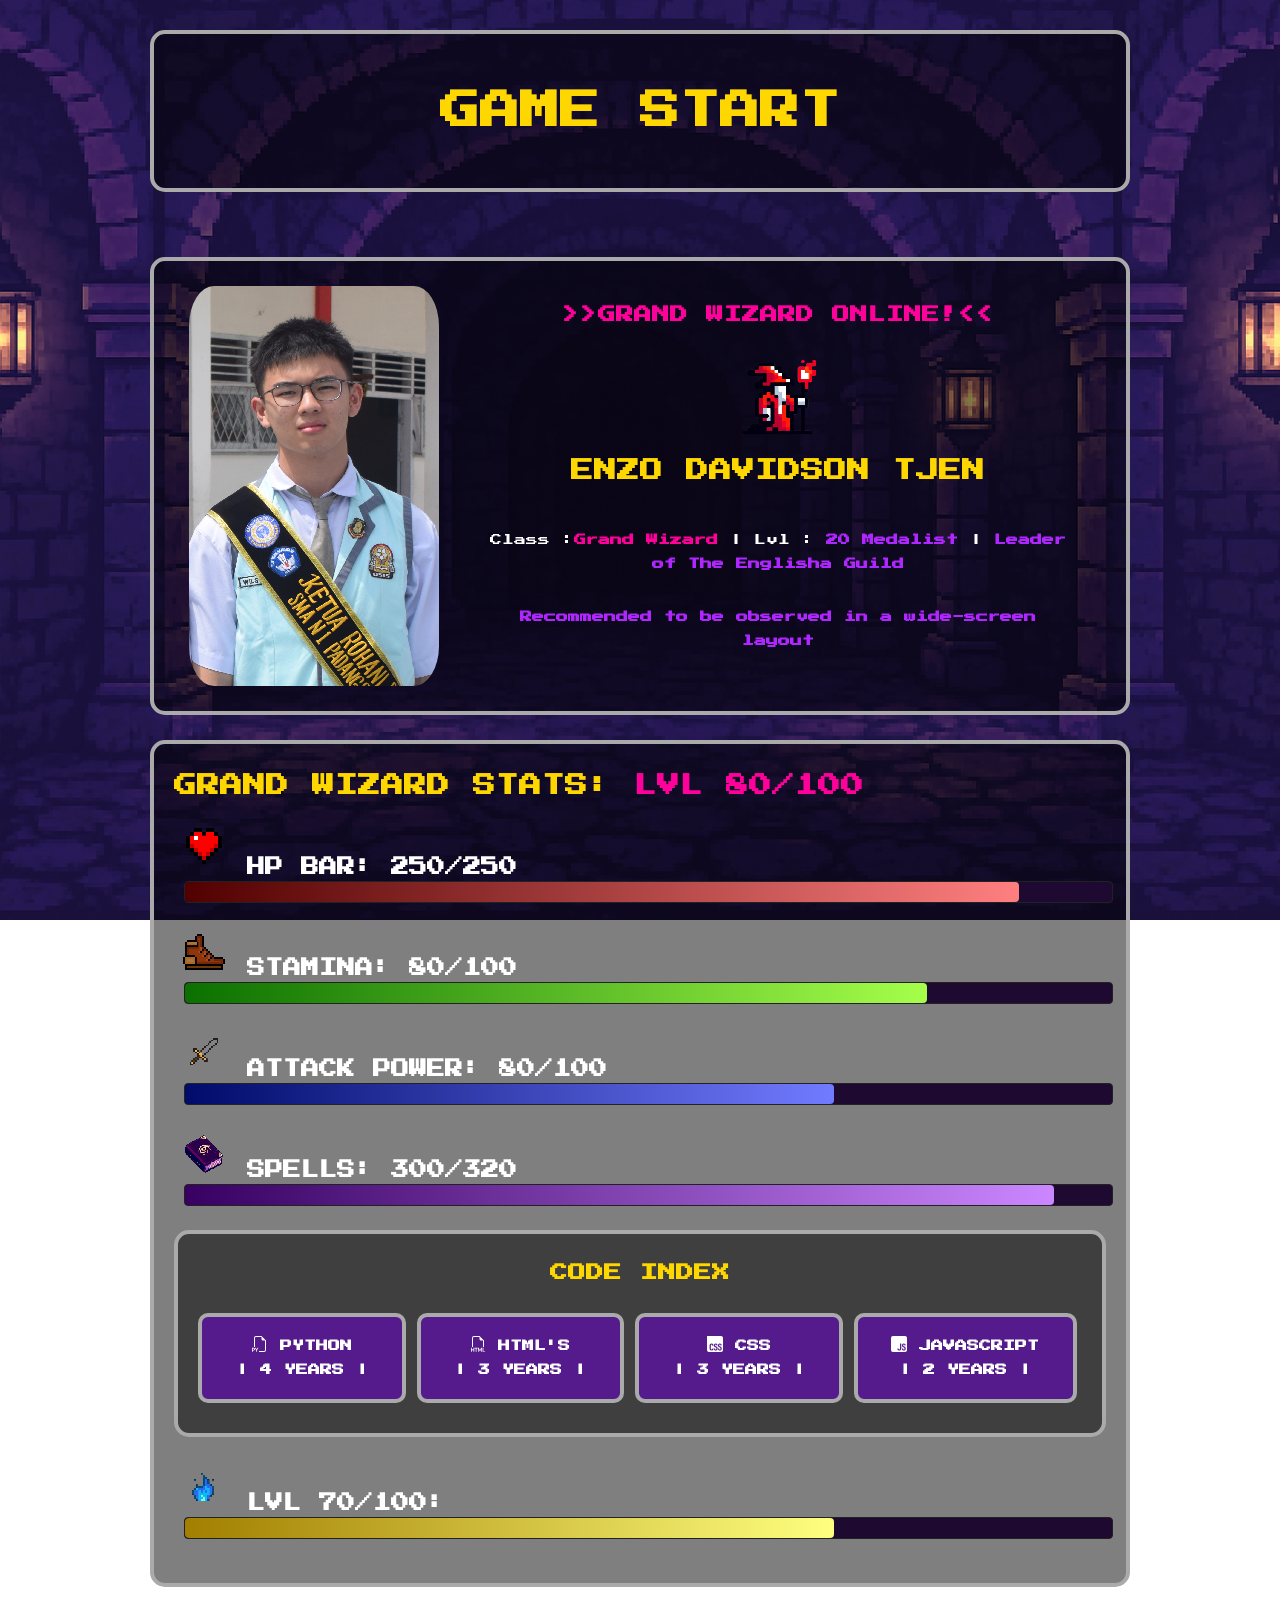
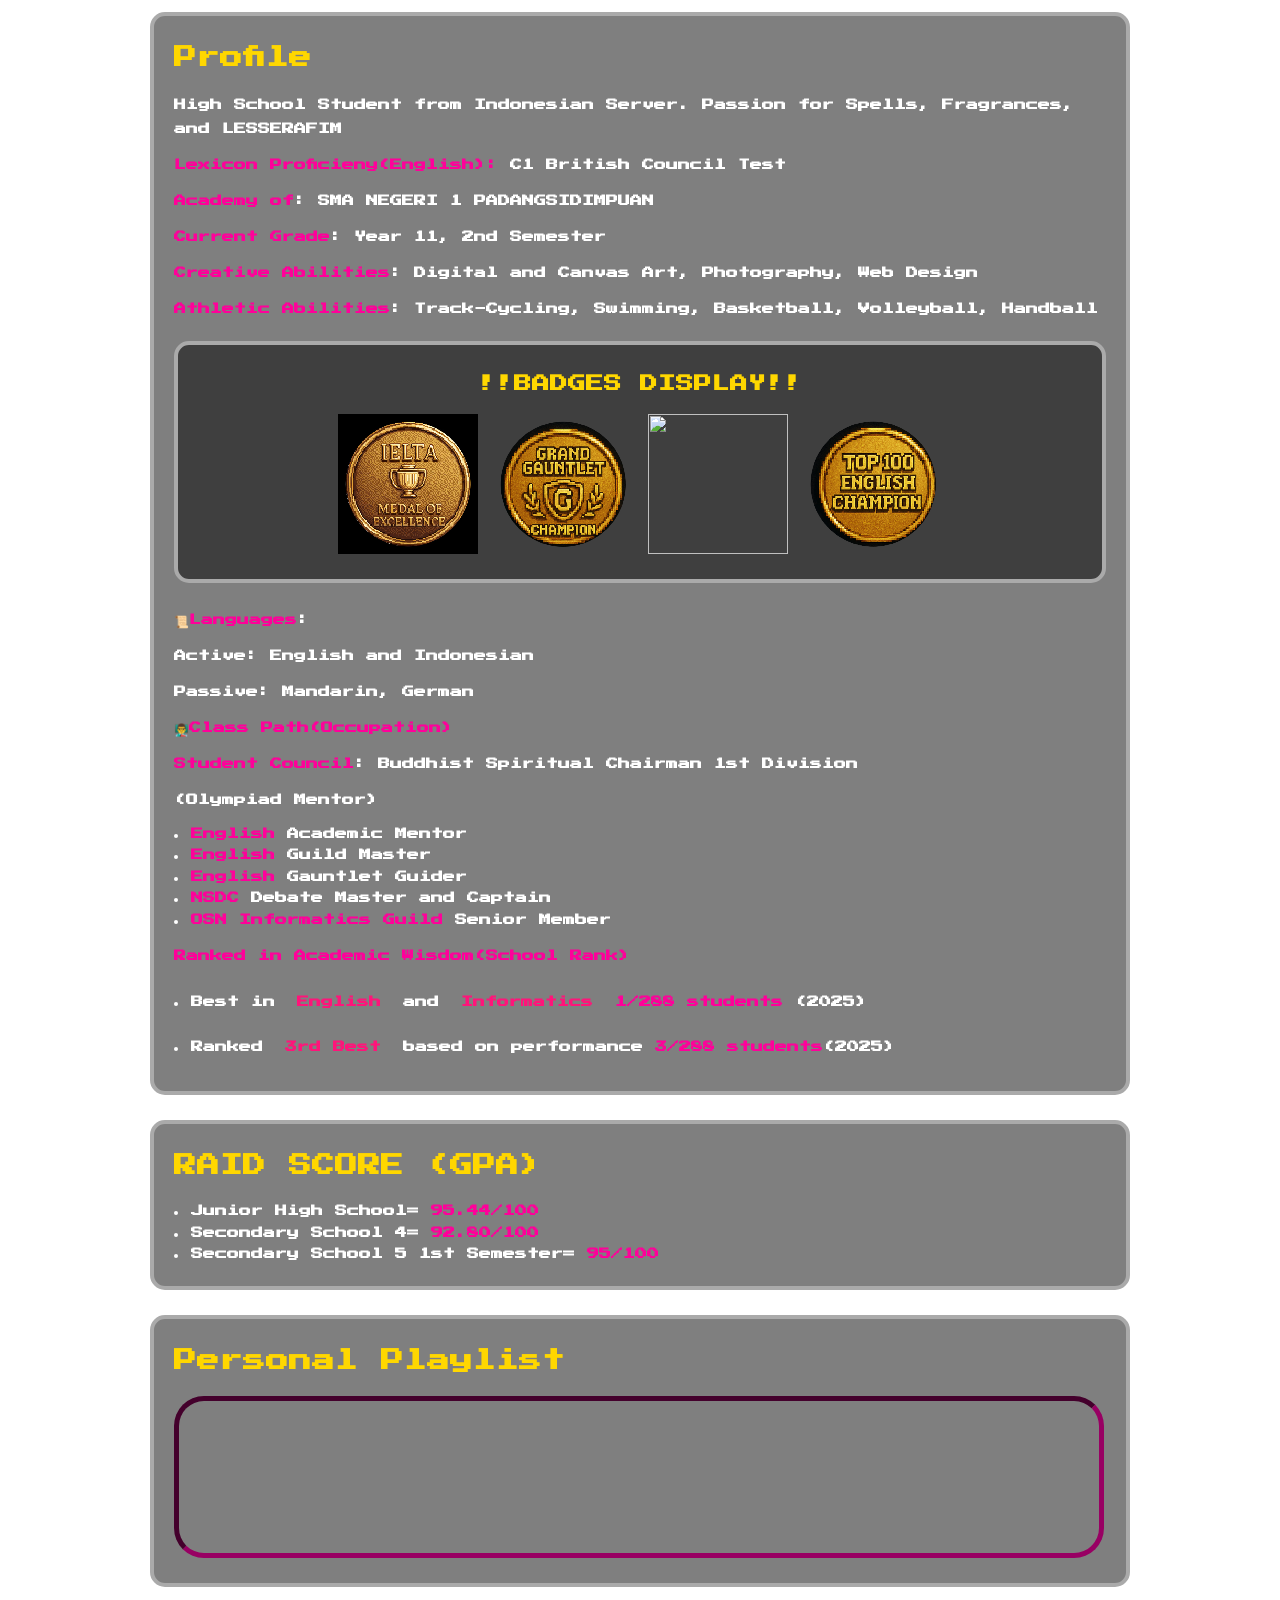
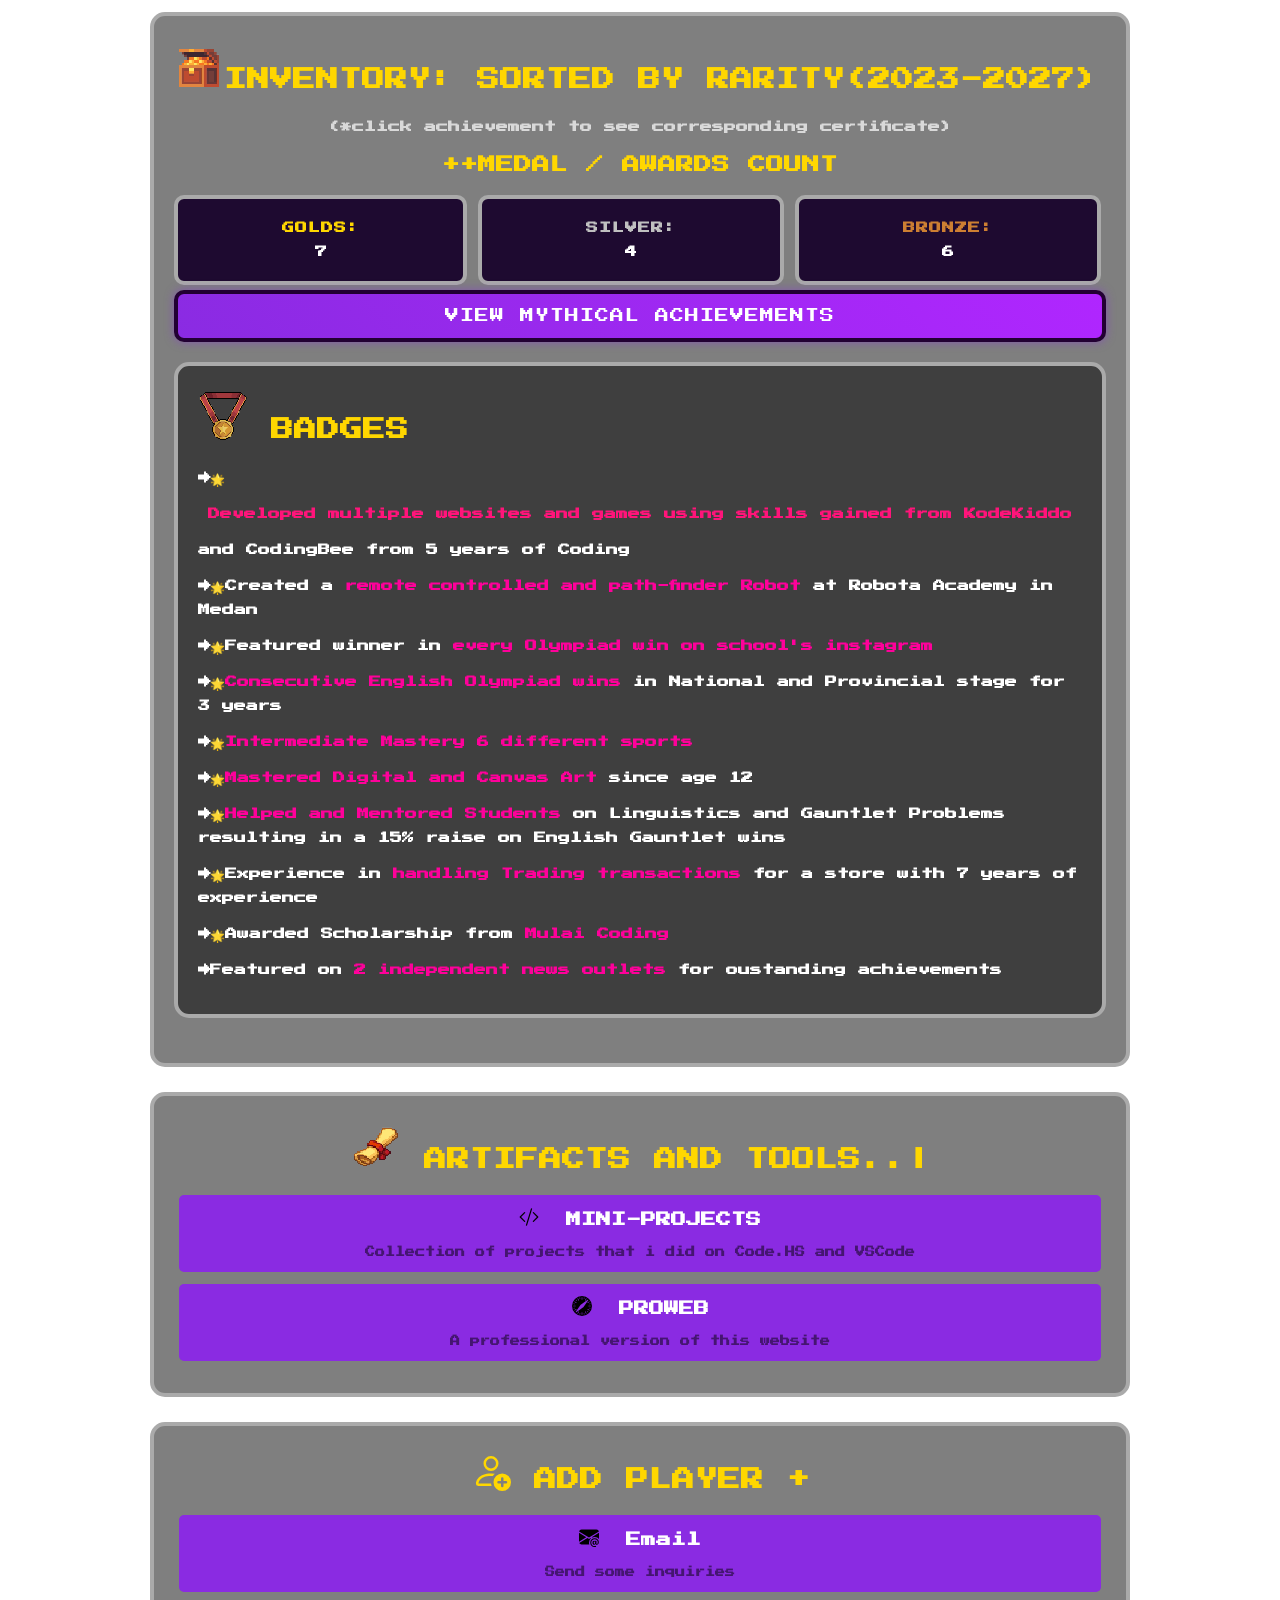
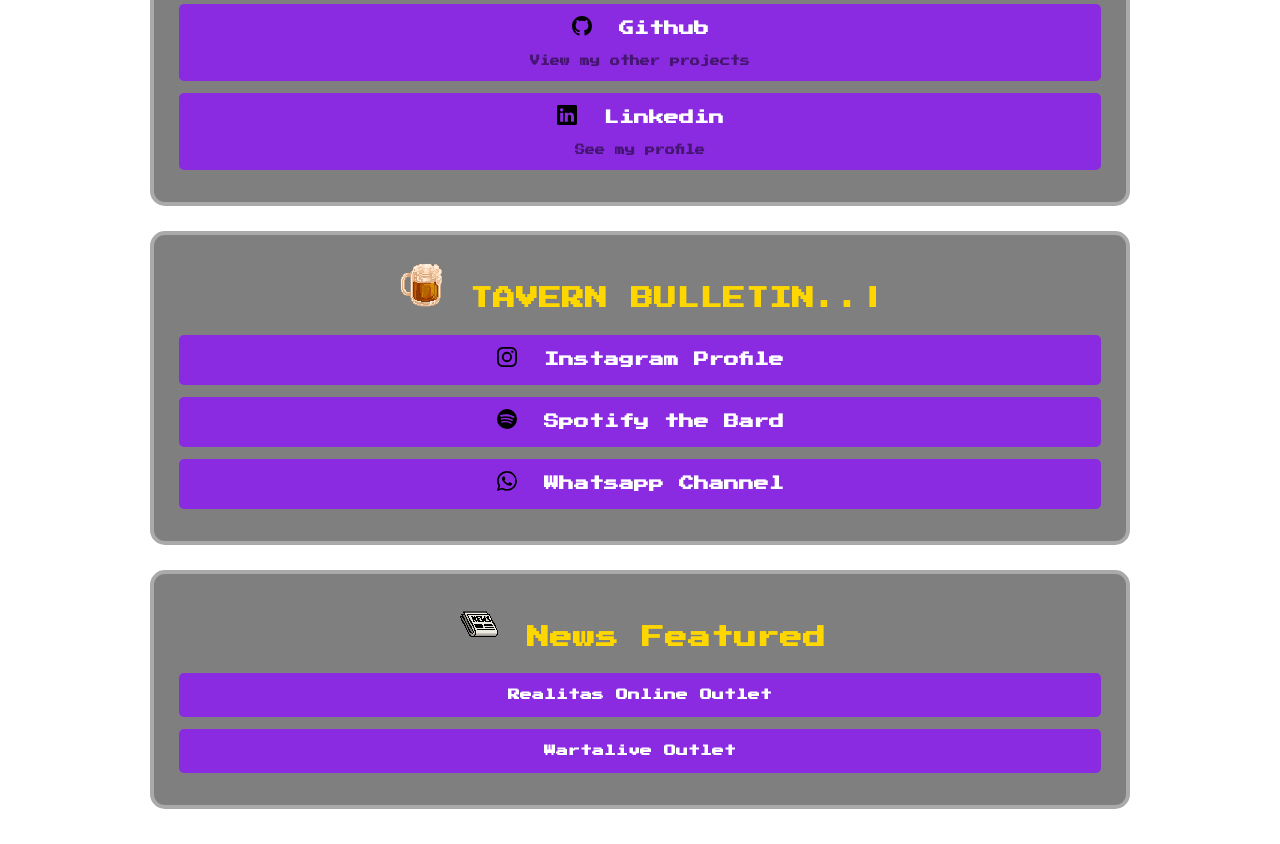
==== index.html @ ce151d3e "some" ====
<!DOCTYPE html>
<html lang="en">
<html>
    <link
    href="https://fonts.googleapis.com/css2?family=Press+Start+2P&display=swap" 
    rel="stylesheet"
    />
        <link
    rel="stylesheet"/>
<link rel="stylesheet" href="https://cdnjs.cloudflare.com/ajax/libs/animate.css/4.1.1/animate.min.css"/>
<link rel="stylesheet" href="style.css"/>
<script src="script.js"></script>
    <meta charset="UTF-8">
    <meta name="viewport" content="width=device-width, initial-scale=1.0">
    <head>
    <link href="https://fonts.googleapis.com/css2?family=Press+Start+2P&display=swap" rel="stylesheet"/>
    <link rel="stylesheet" href="https://cdnjs.cloudflare.com/ajax/libs/animate.css/4.1.1/animate.min.css"/>
    <script src="script.js"></script>
    <meta charset="UTF-8">
    <meta name="viewport" content="width=device-width, initial-scale=1.0">
    <title>Enzo's Quest!!</title>
    </head>
<body>
 <div class= "pixel-text">
     <div class= "container">
        <div class=" achievements-section">
                <div class="centerize">
                    <h1>GAME START</h1>
                </div>
        </div>
    </div>
        </div>
        </div>
        </div>
        <div class="container">
            <div class="achievements-section">
                <div class="profile-container">
                        <div class="space ">
                            <div class= "Centery">
                                    <img src="OSIS.jpg" alt="Profile Picture" class="profile-pic">
                                    <div class="profile-data">
                                        <H3><b>>>GRAND WIZARD ONLINE!<<</b></H3>
                                        <div class= "p">
                                            <img src= "Wizard.png"class="wizard">
                                            <h2>ENZO DAVIDSON TJEN</h2>
                                        </div>
                                        <div class="move-bottom">
                                            <p>Class :<b>Grand Wizard</b> | Lvl : <strong>20 Medalist</strong> | 
                                                <strong>Leader of The Englisha Guild<strong></p>
                                            <p>Recommended to be observed in a wide-screen layout</p>
                                        </div> 
                                </div>
                            </div>
                        </div>
                </div>
            </div>
                <div class= "achievements-section">
                    <h2>GRAND WIZARD STATS: <b>LVL 80/100</b></h2>
                    <h4><img src= "Heart.png"class= "Achivement-image"> HP BAR: 250/250 <div class="stats-bar"><div class="stats-fill hp-bar" data-width="80"></div></div></h4>
                    <h4><img src= "Boots.png"class= "Achivement-image"> STAMINA: 80/100 <div class="stats-bar"><div class="stats-fill speed-bar" data-width="100"></div></div></h4>
                    <h4><img src= "Sword.png"class= "Achivement-image"> ATTACK POWER: 80/100 <div class="stats-bar"><div class="stats-fill attack-bar" data-width="80"></div></div></h4>
                    <h4><img src= "Grimoire.png"class= "Achivement-image"> SPELLS: 300/320 <div class="stats-bar"><div class="stats-fill magic-bar" data-width="93.75"></div></div></h4>
                    <div class= "achievements-section">
                        <div class= "centerize">
                            <h3>CODE INDEX</h3>
                            <div class="Division">
                                <div class= "Spell-block">
                                <p><svg xmlns="http://www.w3.org/2000/svg" width="16" height="16" fill="currentColor" class="bi bi-filetype-py" viewBox="0 0 16 16">
  <path fill-rule="evenodd" d="M14 4.5V14a2 2 0 0 1-2 2H7v-1h5a1 1 0 0 0 1-1V4.5h-2A1.5 1.5 0 0 1 9.5 3V1H4a1 1 0 0 0-1 1v9H2V2a2 2 0 0 1 2-2h5.5zM0 11.85h1.6q.434 0 .732.179.302.175.46.477t.158.677-.16.677q-.158.299-.464.474a1.45 1.45 0 0 1-.732.173H.79v1.342H0zm2.06 1.714a.8.8 0 0 0 .085-.381q0-.34-.185-.521-.185-.182-.513-.182H.788v1.406h.66a.8.8 0 0 0 .374-.082.57.57 0 0 0 .238-.24m2.963.75v1.535H4.23v-1.52L2.89 11.85h.876l.853 1.696h.032l.856-1.696h.855z"/>
</svg> PYTHON          <br>| 4 YEARS | <br></p>
                                </div>
                                 <div class= "Spell-block">
                                <p><svg xmlns="http://www.w3.org/2000/svg" width="16" height="16" fill="currentColor" class="bi bi-filetype-html" viewBox="0 0 16 16">
  <path fill-rule="evenodd" d="M14 4.5V11h-1V4.5h-2A1.5 1.5 0 0 1 9.5 3V1H4a1 1 0 0 0-1 1v9H2V2a2 2 0 0 1 2-2h5.5zm-9.736 7.35v3.999h-.791v-1.714H1.79v1.714H1V11.85h.791v1.626h1.682V11.85h.79Zm2.251.662v3.337h-.794v-3.337H4.588v-.662h3.064v.662zm2.176 3.337v-2.66h.038l.952 2.159h.516l.946-2.16h.038v2.661h.715V11.85h-.8l-1.14 2.596H9.93L8.79 11.85h-.805v3.999zm4.71-.674h1.696v.674H12.61V11.85h.79v3.325Z"/>
</svg> HTML'S          <br>| 3 YEARS | <br></p>
                                 </div>
                                 <div class= "Spell-block">
                                <p><svg xmlns="http://www.w3.org/2000/svg" width="16" height="16" fill="currentColor" class="bi bi-css" viewBox="0 0 16 16">
  <path fill-rule="evenodd" d="M14 0a2 2 0 0 1 2 2v12a2 2 0 0 1-2 2H2a2 2 0 0 1-2-2V0zM4.59 7.498q-.908 0-1.455.508-.547.507-.547 1.484v3.106q0 .986.527 1.484t1.406.498q.576 0 1.016-.224.45-.225.703-.674.255-.45.254-1.114v-.185h-1.22v.176q0 .449-.186.683t-.527.235q-.372-.01-.557-.264-.186-.255-.186-.752V9.686q0-.547.166-.811.177-.264.577-.264.321 0 .517.225.195.224.195.693v.205h1.23V9.52q0-.674-.243-1.124a1.55 1.55 0 0 0-.664-.673q-.42-.225-1.006-.225m4.214-.01q-.586 0-1.006.244a1.67 1.67 0 0 0-.635.674 2.1 2.1 0 0 0-.225.996q0 .753.293 1.182.304.42.967.732l.469.215q.44.186.625.43.186.244.186.635 0 .478-.166.703-.157.224-.528.224-.36 0-.547-.244-.185-.243-.205-.752H6.87q.02.996.498 1.524.479.527 1.387.527t1.416-.518.508-1.484q0-.81-.332-1.289-.333-.479-1.045-.79l-.45-.196q-.39-.166-.556-.381-.165-.214-.166-.576 0-.4.166-.596.175-.195.508-.195.36 0 .508.234.156.234.175.703h1.123q-.03-.976-.498-1.484-.468-.518-1.308-.518m4.057 0q-.585 0-1.006.244a1.67 1.67 0 0 0-.634.674 2.1 2.1 0 0 0-.225.996q0 .753.293 1.182.303.42.967.732l.469.215q.438.186.625.43.185.244.185.635 0 .478-.166.703-.156.224-.527.224-.361.001-.547-.244-.186-.243-.205-.752h-1.162q.02.996.498 1.524.479.527 1.386.527.909 0 1.417-.518.507-.517.507-1.484 0-.81-.332-1.289t-1.045-.79l-.449-.196q-.39-.166-.556-.381-.166-.214-.166-.576 0-.4.165-.596.177-.195.508-.195.361 0 .508.234.156.234.176.703h1.123q-.03-.976-.498-1.484-.47-.518-1.309-.518"/>
</svg> CSS             <br>| 3 YEARS | <br></p>
                                 </div>
                                <div class= "Spell-block">
                                    <p><svg xmlns="http://www.w3.org/2000/svg" width="16" height="16" fill="currentColor" class="bi bi-javascript" viewBox="0 0 16 16">
  <path fill-rule="evenodd" d="M14 0a2 2 0 0 1 2 2v12a2 2 0 0 1-2 2H2a2 2 0 0 1-2-2V2a2 2 0 0 1 2-2zM9.053 7.596v3.127l-.007 1.752q0 .498-.186.752t-.556.263q-.342 0-.528-.234-.185-.234-.185-.684v-.175H6.37v.185q0 .665.253 1.113.255.45.703.674.44.225 1.016.225.88 0 1.406-.498.527-.498.527-1.485l.007-1.752V7.596zm3.808-.108q-.585 0-1.006.244a1.67 1.67 0 0 0-.634.674 2.1 2.1 0 0 0-.225.996q0 .753.293 1.182.303.42.967.732l.469.215q.438.186.625.43.185.244.185.635 0 .478-.166.703-.156.224-.527.224-.361.001-.547-.244-.186-.243-.205-.752h-1.162q.02.996.498 1.524.479.527 1.386.527.909 0 1.417-.518.507-.517.507-1.484 0-.81-.332-1.289t-1.045-.79l-.449-.196q-.39-.166-.556-.381-.166-.214-.166-.576 0-.4.165-.596.177-.195.508-.195.361 0 .508.234.156.234.176.703h1.123q-.03-.976-.498-1.484-.47-.518-1.309-.518"/>
</svg> JAVASCRIPT      <br>| 2 YEARS | <br></p>
                                </div>
                            </div>
                        </div>
                    </div>
                    <h4><img src="blue-flame.png" class="Achivement-image"> LVL 70/100: <div class="stats-bar"><div class="stats-fill level-bar"></div></div></h4>
                </div>
                <div class= "achievements-section">
                    <h2>Profile</h2>
                    <p>High School Student from Indonesian Server. Passion for Spells, Fragrances, and LESSERAFIM</p>

                    <p><b>Lexicon Proficieny(English):</b> C1 British Council Test<p>
                    <p><b>Academy of</b>: SMA NEGERI 1 PADANGSIDIMPUAN</p>
                    <p><b>Current Grade</b>: Year 11, 2nd Semester</p>
                    <p><b>Creative Abilities</b>: Digital and Canvas Art, Photography, Web Design</p>
                    <p><b>Athletic Abilities</b>: Track-Cycling, Swimming, Basketball, Volleyball, Handball</p>
                    <div class= "achievements-section">
                        <div class= "centerize">
                            <h3>!!BADGES DISPLAY!!</h3>
                        </div>
                        <div class= "Division">
                            <div class= "centerize">
                                <img src="Ielta.jfif" class="medal-image">  <img src="Gauntlet.png" class="medal-image">  <img src="Mentor.png" class="medal-image">  <img src="English.png" class="medal-image">
                            </div>
                        </div>
                    </div>
                    <p>📜<b>Languages</b>:</p>
                    <p>Active: English and Indonesian</p>
                    <p>Passive: Mandarin, German</p>    
                    <p>👨‍🏫<b>Class Path(Occupation)</b></p>
                    <p><b>Student Council</b>: Buddhist Spiritual Chairman 1st Division</p>
                    <p>(Olympiad Mentor)</p>
                    <li><b>English</b> Academic Mentor</li> 
                    <li><b>English</b> Guild Master</li>
                    <li><b>English</b> Gauntlet Guider</li>
                    <li><b>NSDC</b> Debate Master and Captain</li>
                    <li><b>OSN Informatics Guild</b> Senior Member</li>
                    <p><b>Ranked in Academic Wisdom(School Rank)</b></p>
                            <li>Best in <a href="HIGHEST ENGLISH.pdf" class="inline-link"><span class="international">English</span></a> and <a href="HIGHEST INFORMATICS.pdf" class="inline-link"><span class="international">Informatics</span></a> <b>1/288 students</b> (2025)</li>
                            <li>Ranked <a href="JUARA UMUM 3.pdf" class="inline-link"><span class="international">3rd Best</span></a> based on performance <b>3/288 students</b>(2025)</li>
                </div>
            <div class="achievements-section">
                <div class=" goals">
                    <h2>RAID SCORE (GPA)</h2>
                    <li>Junior High School= <b>95.44/100</b> </li>
                    <li>Secondary School 4= <b>92.80/100</b> </li>
                    <li>Secondary School 5 1st Semester= <b>95/100</b> </li>
                </div>
            </div>
            <div class="achievements-section">
                <h2>Personal Playlist</h2>
                <iframe data-testid="embed-iframe" style="border-radius:30px; border-color: rgb(152, 0, 99); border-width: 5px;" src="https://open.spotify.com/embed/playlist/4cgUTxdM0ghPGG2RjMMKDe?utm_source=generator" width="98.7%" height="152" allowfullscreen="" allow="autoplay; clipboard-write; encrypted-media; fullscreen; picture-in-picture" loading="lazy"></iframe>
            </div>
            <div class="achievements-section">
                <div class="content">
                    <h2><img src='Chest.png'class= 'Achivement-image'>INVENTORY: SORTED BY RARITY(2023-2027)</h2>
                    <div class= "centerize">
                        <span class= "light"><p>(*click achievement to see corresponding certificate)</p></span>
                    </div>
                <div class= "centerize">
                        <h3>++MEDAL / AWARDS COUNT</h3>
                    <div class= "Division">
                        <div class= "Small-block">
                            <P><span class= "GOLD achievement-icon">GOLDS:<br></span>7</P>
                        </div>
                        <div class= "Small-block">
                            <P><span class= "SILVER achievement-icon">SILVER:<br></span>4</P>
                        </div>
                        <div class= "Small-block">
                            <P><span class= "BRONZE achievement-icon">BRONZE:<br></span>6</P>
                        </div>
                    </div>
                </div>
                            <div class="Centery">
                                <button class="modal-button" onclick="openMythicalModal()">View Mythical Achievements</button>
                            </div>

                            <div id="Modal" class="modal">
                                <div class="modal-content">
                                    <span class="close" onclick="closeMythicalModal()">&times;</span>
                                    <h2>MYTHICAL ITEMS (GLOBAL)</h2>
                                    <p><a href= "ENZO DAVIDSON TJEN_114.jpg" class ="inline-link"><span class="international">&rarr;🏅WOSCO ( WORLD SCIENCE OLYMPIAD ) ENGLISH LEVEL 3 (2025)</span></a>-- <span class= "Finalist achievement-icon"</span>WORLD FINALIST (2025)</p>
                                    <p><a href= "" class ="inline-link"><span class="international">&rarr;🏅NSDC 2025 ( NATIONAL SCHOOL DEBATE CHAMPIONSHIP )</span></a>-- <span class= "Finalist achievement-icon"</span>1ST RANK CITY LEVEL (2025)</p>
                                    <p><a href= "" class ="inline-link"><span class="international">&rarr;🏅NSDC 2025 ( NATIONAL SCHOOL DEBATE CHAMPIONSHIP )</span></a>-- <span class= "Finalist achievement-icon"</span>1ST RANK CITY LEVEL (2025)</p>
                                    <p><a href="ISQO FINALIST 2024.jpg" class="inline-link"><span class="international">&rarr;🏅ISOQ ( INTERNATIONAL SCIENCE OLYMPIAD QUALIFICATION )</span></a>-- <span class= "Finalist achievement-icon"</span>FINALIST of 21.148 participants (2024)</p>
                                    <p><a href="TOP 100 ISOQ.pdf" class="inline-link"><span class="international">&rarr;🏅ISOQ ( INTERNATIONAL SCIENCE OLYMPIAD QUALIFICATION )</span></a> -- <span class= "Finalist achievement-icon"</span>TOP 0.47 of 21.148 participants (2024)</p>
                                    <p><a href="" class="inline-link"><span class="international">&rarr;🏅ISOQ MATHS ( INTERNATIONAL SCIENCE OLYMPIAD QUALIFICATION )</span></a> -- <span class= "Finalist achievement-icon"</span>FINALIST of 148.598 participants (2025)</p>
                                    <p><a href="ISO.jpg" class="inline-link"><span class="international">&rarr;🏅ISO ( INTERNATIONAL SCIENCE OLYMPIAD )</span></a> -- <span class= "Finalist achievement-icon"</span>Finalist of 24.687 Participants (2025)</p>
                                    <p><a href="EFO.jpg" class="inline-link"><span class="international">&rarr;🏅EFO ( EDUCATION FEST AND OLYMPIAD ) 2024</span></a> -- <span class= "Finalist achievement-icon"</span>TOP 0.87 and FINALIST SCORE of 11.482 participants (2024)</p>
                                    <p><a href="SOE.pdf" class="inline-link"><span class="international">&rarr;🏅SOE ( STUDENT OLYMPIAD EXPO) 2025</span></a> -- <span class= "Finalist achievement-icon"</span>GRAND-FINALIST OF 15.800 Participants (2025)</p>
                                </div>
                            </div>
                            <div id="Modal" class="modal">
                                <div class="modal-content">
                                    <span class="close" onclick="closeMythicalModal()">&times;</span>
                                    <h2>MYTHICAL ITEMS (GLOBAL)</h2>
                                    <p><a href= "ENZO DAVIDSON TJEN_114.jpg" class ="inline-link"><span class="international">&rarr;🏅WOSCO ( WORLD SCIENCE OLYMPIAD ) ENGLISH LEVEL 3 (2025)</span></a>-- <span class= "Finalist achievement-icon"</span>WORLD FINALIST (2025)</p>
                                    <p><a href= "" class ="inline-link"><span class="international">&rarr;🏅NSDC 2025 ( NATIONAL SCHOOL DEBATE CHAMPIONSHIP )</span></a>-- <span class= "Finalist achievement-icon"</span>1ST RANK CITY LEVEL (2025)</p>
                                    <p><a href= "" class ="inline-link"><span class="international">&rarr;🏅NSDC 2025 ( NATIONAL SCHOOL DEBATE CHAMPIONSHIP )</span></a>-- <span class= "Finalist achievement-icon"</span>1ST RANK CITY LEVEL (2025)</p>
                                    <p><a href="ISQO FINALIST 2024.jpg" class="inline-link"><span class="international">&rarr;🏅ISOQ ( INTERNATIONAL SCIENCE OLYMPIAD QUALIFICATION )</span></a>-- <span class= "Finalist achievement-icon"</span>FINALIST of 21.148 participants (2024)</p>
                                    <p><a href="TOP 100 ISOQ.pdf" class="inline-link"><span class="international">&rarr;🏅ISOQ ( INTERNATIONAL SCIENCE OLYMPIAD QUALIFICATION )</span></a> -- <span class= "Finalist achievement-icon"</span>TOP 0.47 of 21.148 participants (2024)</p>
                                    <p><a href="" class="inline-link"><span class="international">&rarr;🏅ISOQ MATHS ( INTERNATIONAL SCIENCE OLYMPIAD QUALIFICATION )</span></a> -- <span class= "Finalist achievement-icon"</span>FINALIST of 148.598 participants (2025)</p>
                                    <p><a href="ISO.jpg" class="inline-link"><span class="international">&rarr;🏅ISO ( INTERNATIONAL SCIENCE OLYMPIAD )</span></a> -- <span class= "Finalist achievement-icon"</span>Finalist of 24.687 Participants (2025)</p>
                                    <p><a href="EFO.jpg" class="inline-link"><span class="international">&rarr;🏅EFO ( EDUCATION FEST AND OLYMPIAD ) 2024</span></a> -- <span class= "Finalist achievement-icon"</span>TOP 0.87 and FINALIST SCORE of 11.482 participants (2024)</p>
                                    <p><a href="SOE.pdf" class="inline-link"><span class="international">&rarr;🏅SOE ( STUDENT OLYMPIAD EXPO) 2025</span></a> -- <span class= "Finalist achievement-icon"</span>GRAND-FINALIST OF 15.800 Participants (2025)</p>
                                </div>
                            </div>
                            <div class= "achievements-section">
                                <h2><img src="Medal.png"class="Achivement-image"> BADGES</h2>
                                <p>&rarr;🌟<a href="KODEKIDDO.pdf" class="inline-link"><span class="international">Developed multiple websites and games using skills gained from KodeKiddo</span></a> and CodingBee from 5 years of Coding</p>
                                <p>&rarr;🌟Created a <b>remote controlled and path-finder Robot </b>at Robota Academy in Medan</p>
                                <p>&rarr;🌟Featured winner in <b>every Olympiad win on school's instagram</b></p>
                                <p>&rarr;🌟<b>Consecutive English Olympiad wins</b> in National and Provincial stage for 3 years</p>
                                <p>&rarr;🌟<b>Intermediate Mastery 6 different sports</b></p>
                                <p>&rarr;🌟<b>Mastered Digital and Canvas Art</b> since age 12</p>
                                <p>&rarr;🌟<b>Helped and Mentored Students</b> on Linguistics and Gauntlet Problems resulting in a 15% raise on English Gauntlet wins</p>
                                <p>&rarr;🌟Experience in <b>handling Trading transactions</b> for a store with 7 years of experience</p>
                                <p>&rarr;🌟Awarded Scholarship from <b>Mulai Coding</b></p>
                                <p>&rarr;Featured on <b>2 independent news outlets</b> for oustanding achievements</p>
                            </div>
                    </div>
                </div>
            <div class=" achievements-section">
                <div class=" centerize">
                    <h2><img src= "Scroll.png" class="Achivement-image"> ARTIFACTS AND TOOLS..|</h2>
                    <div class="centerize">
                        <p><a href="https://github.com/Starzz90/MINI-PROJECTS.git" class="btnid">
                            <span class="Big"><img src="code-slash.svg" class="icon"> MINI-PROJECTS</span>
                            <span class="d">Collection of projects that i did on Code.HS and VSCode</span>
                        </a></p>
                       
                        <p><a href= "https://starzz90.github.io/Enzosite/" class= "btnid">
                            <span class="Big"><img src="browser-safari.svg" class="icon"> PROWEB </span>
                            <span class="d">A professional version of this website</span>
                        </a>
                        </p>
                    
                    </div>
                </div>
            </div>
            
            <div class=" achievements-section">
                <div class= "centerize">
                    <h2><svg xmlns="http://www.w3.org/2000/svg" width="40" height="40" fill="currentColor" class="bi bi-person-add" viewBox="0 0 16 16">
  <path d="M12.5 16a3.5 3.5 0 1 0 0-7 3.5 3.5 0 0 0 0 7m.5-5v1h1a.5.5 0 0 1 0 1h-1v1a.5.5 0 0 1-1 0v-1h-1a.5.5 0 0 1 0-1h1v-1a.5.5 0 0 1 1 0m-2-6a3 3 0 1 1-6 0 3 3 0 0 1 6 0M8 7a2 2 0 1 0 0-4 2 2 0 0 0 0 4"/>
  <path d="M8.256 14a4.5 4.5 0 0 1-.229-1.004H3c.001-.246.154-.986.832-1.664C4.484 10.68 5.711 10 8 10q.39 0 .74.025c.226-.341.496-.65.804-.918Q8.844 9.002 8 9c-5 0-6 3-6 4s1 1 1 1z"/>
</svg> ADD PLAYER +</h2>
                    <div class=" centerize">
                        <p><a href="mailto:enzodtjen@gmail.com" class="btnid">
                        <span class="Big"><img src= "email.svg" class= "icon"> Email</span>
                        <span class="d">Send some inquiries</span>
                        </a>
                        </p>
                        <p><a href="https://github.com/Starzz90" class="btnid">
                        <span class= "Big"><img src="github.svg" class= "icon"> Github</span>
                        <span class= "d">View my other projects</span>
                        </a>
                        </p>
                        <p><a href="https://www.linkedin.com/in/enzo-davidson-tjen-25b168354/" class="btnid">
                        <span class="Big"><img src="linkedin.svg" class= "icon"> Linkedin</span>
                        <span class="d">See my profile</span>
                        </a>
                        </p>
                    </div>
                </div>
            </div>
    
            <div class=" achievements-section">
                <div class= "centerize">
                    <h2><img src= "Beer.png" class= "Achivement-image"> TAVERN BULLETIN..|</h2>
                    <div class=" centerize">
                            <p><a href="https://www.instagram.com/chien_yo.v.ng/" class="btnid">
                                <span class="Big"><img src="instagram.svg" class= "icon"> Instagram Profile</span></a></p>
                            <p><a href="https://open.spotify.com/user/5x18tquo4f6y6o3fi2eihkfzl?si=mgvZRSi4Q96nfUTCED1Wjg" class="btnid">
                                <span class="Big"><img src="spotify.svg" class= "icon"> Spotify the Bard</span></a></p>
                             <p><a href="https://whatsapp.com/channel/0029Vb6jJSU1t90iXbHiLA3T" class="btnid">
                                <span class="Big"><img src="whatsapp.svg" class="icon"> Whatsapp Channel</span></a></p>
                        </div>
                </div>
            </div>

            <div class="achievements-section">
                <div class="centerize">
                    <h2><img src= "News.png" class= "Achivement-image"> News Featured</h2>
                    <div class= "centerize">
                        <p><a href="https://www.realitasonline.id/sumut/102414756514/dari-padangsidimpuan-ke-pentas-dunia-prestasi-luar-biasa-bayu-dan-enzo-di-olimpiade-toeic-dan-toefl" class= "btnid">Realitas Online Outlet</a></p>
                        <p><a href="https://www.wartalive.co.id/harumkan-sekolah-dan-indonesia-dua-siswa-sman-1-padangsidimpuan-juara-olimpiade-toeic-dan-toefl/" class="btnid">Wartalive Outlet</a></p>
        </div>
    </div>
</div>

<script src = "SCRIPT.js"></script>

</body>
</html>
---- style.css ----
body {
  background-image: url("purple.png");
  background-position: center;
  background-repeat: no-repeat;
  background-size: cover;
  background-attachment: fixed;
  position: relative;
  overflow-x: hidden;
  z-index: 1;
  font-family: "Press Start 2P", monospace;
  font-size: 15px;
  margin: 0;
  padding: 0;
  color: #fff;
  text-align: center;
  animation: fadeIn 1s ease-in-out;
  -webkit-animation: fadeIn 1s ease-in-out;
}
@keyframes fadeIn {
  from {
    opacity: 0;
  }
  to {
    opacity: 1;
  }
}
@-webkit-keyframes fadeIn {
  from {
    opacity: 0;
  }
  to {
    opacity: 1;
  }
}
@keyframes bounce {
  0% {
    transform: scale(0.8);
    opacity: 0;
  }
  50% {
    transform: scale(1.1);
    opacity: 1;
  }
  100% {
    transform: scale(1);
  }
}
.container {
  /* Darker blue */
  border-radius: 20px;
  max-width: 980px;
  margin: auto;
  padding: 10px 10px;
  overflow-x: hidden;
  z-index: 2;
  text-align: left;
  /*box-shadow: 0 4px 8px rgba(0, 0, 0, 0.4);*/
  transition:
    transform 0.3s,
    box-shadow 0.3s;
}
b {
  margin-top: 5px;
  color: #fe019a;
  line-height: 1.5;
}
strong {
  margin-top: 5px;
  color: #b026ff;
  line-height: 1.5;
}
.profile-img {
  width: 150px;
  height: 150px;
  border-radius: 50%;
  margin: 20px;
}
.inline-link {
  font-size: 12px;
  display: inline-block;
  padding: 7px 5px;
  margin: 5px;
  text-decoration: none;
  border-radius: 5px;
  font-weight: bold;
  transition:
    background 0.3s,
    color 0.3s,
    font-style 0.3s;
  font-style: normal;
  font-family: "Press Start 2P";
}
@keyframes glow-text {
  0% {
    text-shadow:
      0 0 0px rgba(255, 255, 255, 0),
      0 0 0px rgba(138, 43, 226, 0);
  }
  50% {
    text-shadow:
      0 0 6px rgba(255, 255, 255, 0.9),
      0 0 14px rgba(138, 43, 226, 0.6);
  }
  100% {
    text-shadow:
      0 0 0px rgba(255, 255, 255, 0),
      0 0 0px rgba(138, 43, 226, 0);
  }
}

.inline-link:hover {
  color: #ffffff;
  font-family: "Press Start 2P";
  font-style: italic;
  transform: scale(1.02);
  scale: 1.05;
  transition: transform 0.3s;
  animation: glow-text 1s ease-in-out infinite;
}
@keyframes pulse {
  from {
    -webkit-transform: scale3d(1, 1, 1);
    transform: scale3d(1, 1, 1);
  }

  75% {
    -webkit-transform: scale3d(1.05, 1.05, 1.05);
    transform: scale3d(1.05, 1.05, 1.05);
  }

  to {
    -webkit-transform: scale3d(1, 1, 1);
    transform: scale3d(1, 1, 1);
  }
}
.animate__pulse {
  -webkit-animation-name: pulse;
  animation-name: pulse;
  -webkit-animation-timing-function: ease-in-out;
  animation-timing-function: ease-in-out;
  animation-duration: timeInSecs;
  -webkit-animation-duration: timeInSecs;
  animation-iteration-count: infinite;
  -webkit-animation-iteration-count: infinite;
}
.international {
  color: #ff147a;
  font-size: 12px;
  font-style: bold;
}
.international:hover {
  color: #ffffff;
  font-size: 12px;
}
.btnid {
  background: #8a2be2; /* Bright Purple */
  color: white;
  max-width: 100%;
  height: auto;
  min-height: 0px;
  padding: 10px 10px;
  text-decoration: none;
  border-radius: 5px;
  font-weight: bold;
  margin: 5px;
  display: grid;
  grid-auto-flow: row;
  gap: 7px;
  overflow-x: hidden;
  overflow-x: auto;
  white-space: normal;
}
.light {
  color: rgba(255, 255, 255, 0.7);
  font-size: 10px;
}
.btnid:hover {
  background: #cccccc;
  color: black;
  font-style: bold;
  transform: scale(0.75);
  transition: transform 0.3s;
  scale: 1.05;
  -webkit-transform: scale3d(1.05, 1.05, 1.05);
  transform: scale3d(1.05, 1.05, 1.05);
}
.GOLD {
  color: #ffd700; /* Gold color */ /* Gold color */
}
.SILVER {
  color: #c0c0c0; /* Silver color */
}
.BRONZE {
  color: #cd7f32; /* Bronze color */
}
.Finalist {
  color: #ff6961;
}
h2,
h3 {
  color: #ffd700;
  font-family: "Press Start 2P";
  margin-top: 5px;
}
h1 {
  font-size: 40px;
  color: #ffd700;
  font-family: "Press Start 2P";
}
h4 {
  font-size: 18px;
  margin-left: 5px;
  font-family: "Press Start 2P";
}
h5 {
  font-size: 12px;
  color: #2323ff;
  font-style: bold;
}
h6 {
  font-size: 12px;
  color: #39ff14;
  font-style: bold;
}
.participant {
  color: #ffff00;
  font-size: 2.5;
}
li {
  font-family: "Press Start 2P", monospace;
  font-size: 12px;
  line-height: 1.8;
}
p {
  font-family: "Press Start 2P", monospace;
  font-size: 12px;
  line-height: 2;
}
.p {
  color: white;
  margin-top: 3px;
  line-height: 1.5;
  font-size: 15px;
}
.Big {
  color: #ffffff;
  font-size: clamp(12px, 2.5vw, 15px);
  word-break: break-word;
  position: center;
  white-space: normal;
  overflow-wrap: anywhere;
}
.Big:hover {
  color: #000000;
}
.d {
  color: rgba(0, 0, 0, 0.5);
  font-size: 10px;
  position: center;
}
.Achivement-image {
  width: 50px;
  height: 50px;
  border-radius: 10%;
  margin-top: 0px;
}
.achivement-image {
  width: 300px;
  height: 25px;
  background-color: #aaaaaa;
  image-rendering: pixelated;
  margin: 0px;
}
.medal-image {
  width: 140px;
  height: 140px;
  image-rendering: pixelated;
  border-image-slice: 1;
  align-items: center;
}
.achievements-section {
  background-color: rgba(0, 0, 0, 0.5);
  overflow-x: hidden;
  z-index: 3;
  border: 4px solid #aaaaaa;
  image-rendering: pixelated;
  padding: 20px;
  border-radius: 15px;
  margin-top: 20px;
  animation: fadeIn 1.5s ease-in-out;
  line-height: 1.5;
  border-image-slice: 1;
  margin-bottom: 25px;
  color: #ffffff;
}
.achievement-icon {
  opacity: 0;
  letter-spacing: -2px;
  animation: classyFade 1.5s ease-out forwards;
}
.wizard {
  width: 100px;
  height: 100px;
  border-radius: 0%;
  margin-top: 0px;
}
.Spell-block {
  background-color: #551a8b;
  background-size: contain;
  margin-right: 5px;
  text-align: center;
  border: 4px solid #aaaaaa;
  image-rendering: pixelated;
  padding: 5px;
  border-radius: 10px;
  margin-top: 10px;
  animation: fadeIn 1.5s ease-in-out;
  line-height: 1.5;
  border-image-slice: 1;
  margin-bottom: 10px;
  color: #fff;
  display: grid;
  gap: 5px;
  grid-auto-flow: column;
  overflow-x: hidden;
  display: flex;
  flex-grow: 1;
  place-content: center;
}
.Spell-block:hover {
  background-color: #fff200;
  background-size: contain;
  margin-right: 5px;
  text-align: center;
  border: 4px solid #323232;
  image-rendering: pixelated;
  padding: 5px;
  border-radius: 10px;
  margin-top: 10px;
  animation: fadeIn 1.5s ease-in-out;
  line-height: 1.5;
  border-image-slice: 1;
  margin-bottom: 10px;
  color: #000000;
  display: grid;
  gap: 5px;
  grid-auto-flow: column;
  overflow-x: hidden;
}
.Small-block {
  background-color: #1e0a30;
  background-size: contain;
  margin-right: 5px;
  text-align: center;
  align-items: center;
  border: 4px solid #aaaaaa;
  image-rendering: pixelated;
  padding: 5px;
  border-radius: 10px;
  animation: fadeIn 1.5s ease-in-out;
  line-height: 1.5;
  border-image-slice: 1;
  color: #fff;
  display: grid;
  gap: 5px;
  grid-auto-flow: column;
  overflow-x: hidden;
  display: flex;
  flex-wrap: wrap;
  flex-grow: 1;
  place-content: center;
  margin-bottom: 5px;
}
.Small-block:hover {
  background-color: #8d22bc;
  background-size: contain;
  margin-right: 5px;
  text-align: center;
  border: 4px solid #323232;
  image-rendering: pixelated;
  padding: 5px;
  border-radius: 10px;
  margin-top: 10px;
  animation: fadeIn 1.5s ease-in-out;
  line-height: 1.5;
  border-image-slice: 1;
  margin-bottom: 10px;
  color: #000000;
  display: grid;
  gap: 5px;
  grid-auto-flow: column;
  overflow-x: hidden;
}
.Division {
  display: grid;
  gap: 6px;
  grid-auto-flow: column;
  display: flex;
  flex-wrap: wrap;
  flex-grow: 1;
  justify-content: space-evenly;
}
.button {
  background: #8a2be2; /* Bright Purple */
  color: white;
  max-width: 500px;
  height: auto;
  min-height: 0px;
  padding: 10px 10px;
  text-decoration: none;
  border-radius: 5px;
  font-weight: bold;
  margin-top: 5px;
  margin-bottom: 5px;
  display: grid;
  grid-auto-flow: row;
  gap: 7px;
  overflow-x: hidden;
  overflow-x: auto;
  white-space: normal;
  position: center;
  align-items: center;
  border: 4px solid #8d22bc;
  display: flex;
  flex-grow: 1;
  place-content: center;
}
.button:hover {
  background: #ffe600;
  color: black;
  font-style: bold;
  border-color: #ff7700;
  transform: scale(0.75);
  transition: transform 0.3s;
  scale: 1.05;
  -webkit-transform: scale3d(1.05, 1.05, 1.05);
  transform: scale3d(1.05, 1.05, 1.05);
}
@keyframes classyFade {
  0% {
    opacity: 0;
    letter-spacing: -2px;
  }
  100% {
    opacity: 1;
    letter-spacing: 1px;
  }
}
.centerize {
  text-align: center;
}
.Centery {
  display: flex;
  justify-content: center;
  align-items: center;
  text-align: center;
}
@media (max-width: 768px) {
}
.profile-container {
  display: flex;
  align-items: center; /* Aligns items vertically */
  gap: 20px; /* Adds space between image and text */
}

.profile-pic {
  width: 250px; /* Adjust size as needed */
  height: 400px;
  border-radius: 10%; /* Makes the image circular */
  object-fit: cover; /* Ensures proper image scaling */
  margin-right: 30px;
  margin-left: 15px;
  margin-top: 5px;
  margin-bottom: 5px;
}

.profile-data {
  flex: 1; /* Allows text to take remaining space */
}
.center {
  text-align: center;
  align-items: center;
  display: flex;
  position: center;
}
.profile-img {
  width: 100px;
  height: 100px;
}

.pixel-text {
  font-family: "Press Start 2P", monospace;
}
.icon {
  width: 20px;
  height: 20px;
  margin-right: 5px;
  border-spacing: 1cm;
  color: white;
  border-right-width: 7px;
  border-right-color: transparent;
  border-right-style: solid;
  fill: white;
}
.projectbox {
  background-color: rgb(83, 5, 125);
  border: 4px solid #efc300;
  image-rendering: pixelated;
  padding: 20px;
  border-radius: 15px;
  margin-top: 20px;
  animation: fadeIn 1.5s ease-in-out;
  line-height: 1.5;
  border-image-slice: 1;
  margin-bottom: 25px;
  z-index: 2;
}
.white-fill {
  color: white;
}

.p {
  color: white;
  margin: 2px 0;
  font-size: 15px;
}
.p:hover {
  color: #ef7c00;
  transform: scale(1.2);
}
.city {
  color: #52f436;
}
.city:hover {
  color: White;
  font-family: "Press Start 2P";
  transform: scale(1.2);
  transition: transform 0.3s;
}
.provincial {
  color: #3b3be2;
}
.provincial:hover {
  color: White;
  font-family: "Press Start 2P";
  transform: scale(1.2);
  transition: transform 0.3s;
}
.global {
  margin-top: 5px;
  color: #b026ff;
  line-height: 1.5;
}
.global:hover {
  color: White;
  font-family: "Press Start 2P";
  transform: scale(1.2);
  transition: transform 0.3s;
}
.move-bottom {
  display: flex;
  flex-wrap: wrap;
  padding: 10px;
  flex-grow: 1;
  place-content: center;
}
.stats-bar {
  background-color: #1e0a30;
  background-size: contain;
  border: 1px solid #222222;
  image-rendering: pixelated;
  border-radius: 4px;
  width: 100%;
  margin-right: 5px;
  margin-left: 5px;
  overflow: hidden;
}
.stats-fill {
  background-color: #8a2be2;
  height: 20px;
  border-radius: 4px;
  transition: width 1.5s ease-in-out;
}
.hp-bar {
  background: linear-gradient(90deg, #510000, #ff7f7f);
  width: 90%;
}
.attack-bar {
  background: linear-gradient(90deg, #000b6a, #717bff);
  width: 70%;
}
.level-bar {
  background: linear-gradient(90deg, #a27f00, #ffff7f);
  width: 70%;
}
.speed-bar {
  background: linear-gradient(90deg, #0b7000, #a5ff4a);
  width: 80%;
}
.magic-bar {
  background: linear-gradient(90deg, #370061, #cb87ff);
  width: 93.75%;
}

.stats-bar:hover .stats-fill {
  width: 100%;
}

/* Modal Styles */
.modal {
  display: none;
  position: fixed;
  z-index: 10;
  left: 0;
  top: 0;
  width: 100%;
  height: 100%;
  overflow: auto;
  background-color: rgba(0, 0, 0, 0.8);
  animation: fadeIn 0.5s ease-in-out;
}

.modal-content {
  background-color: rgba(36, 0, 68, 0.9);
  margin: 5% auto;
  padding: 20px;
  border: 4px solid #1c1c1c;
  border-radius: 15px;
  image-rendering: pixelated;
  animation: bounce 0.5s ease-in-out;
  position: relative;
  color: #ffffff;
  font-family: "Press Start 2P", monospace;
}

.close {
  color: #ffffff;
  float: right;
  font-size: 28px;
  font-weight: bold;
  cursor: pointer;
  position: absolute;
  top: 10px;
  right: 20px;
  background: #460062;
  border-radius: 50%;
  width: 40px;
  height: 40px;
  display: flex;
  align-items: center;
  justify-content: center;
  border: 2px solid #ffffff;
}

.close:hover,
.close:focus {
  color: #000000;
  background: #ffffff;
  text-decoration: none;
}

.modal-button {
  background: linear-gradient(45deg, #8a2be2, #b026ff);
  color: white;
  padding: 15px 30px;
  border: 4px solid #220033;
  border-radius: 10px;
  font-family: "Press Start 2P", monospace;
  font-size: 14px;
  cursor: pointer;
  transition: all 0.3s ease;
  image-rendering: pixelated;
  text-transform: uppercase;
  letter-spacing: 1px;
  box-shadow: 0 0 10px rgba(138, 43, 226, 0.5);
  flex-grow: 1;
}

.modal-button:hover {
  background: linear-gradient(45deg, #ffe600, #ff7700);
  color: black;
  transform: scale(1.02);
  box-shadow: 0 0 20px rgba(255, 230, 0, 0.8);
}
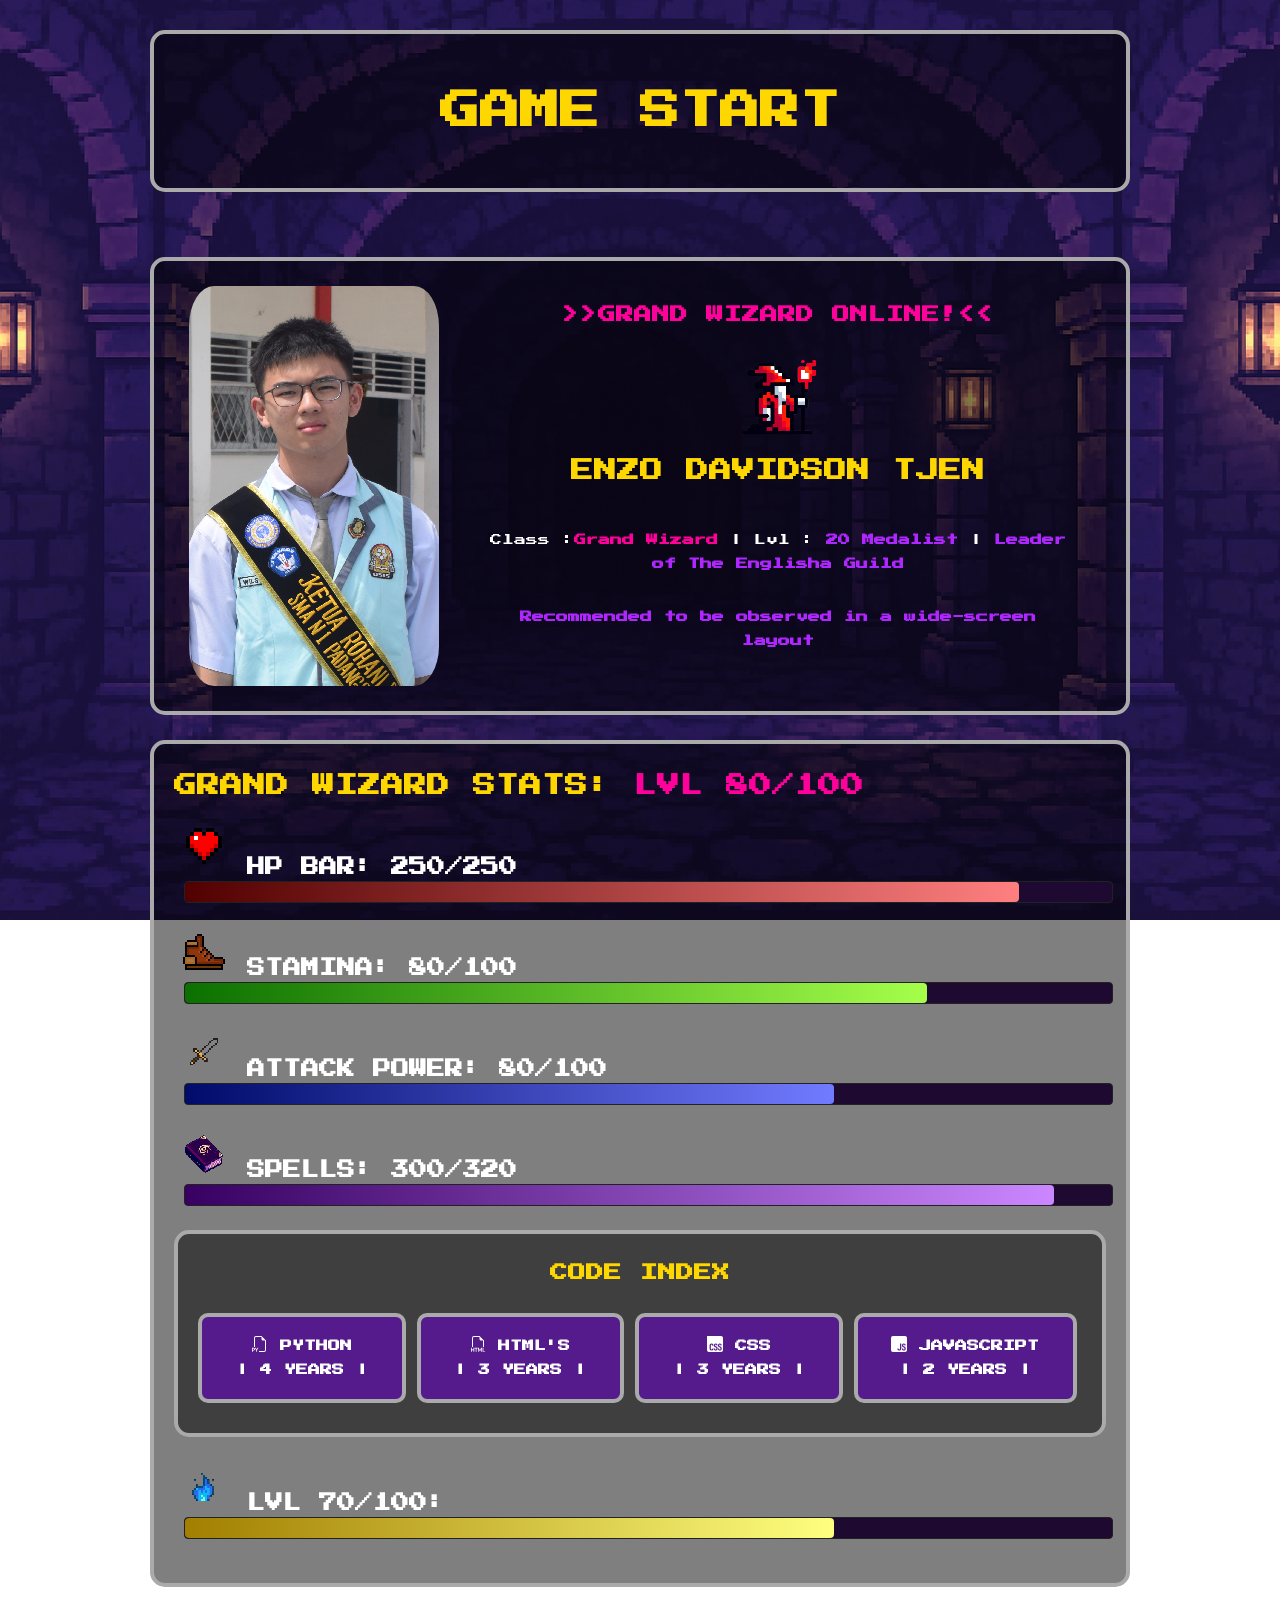
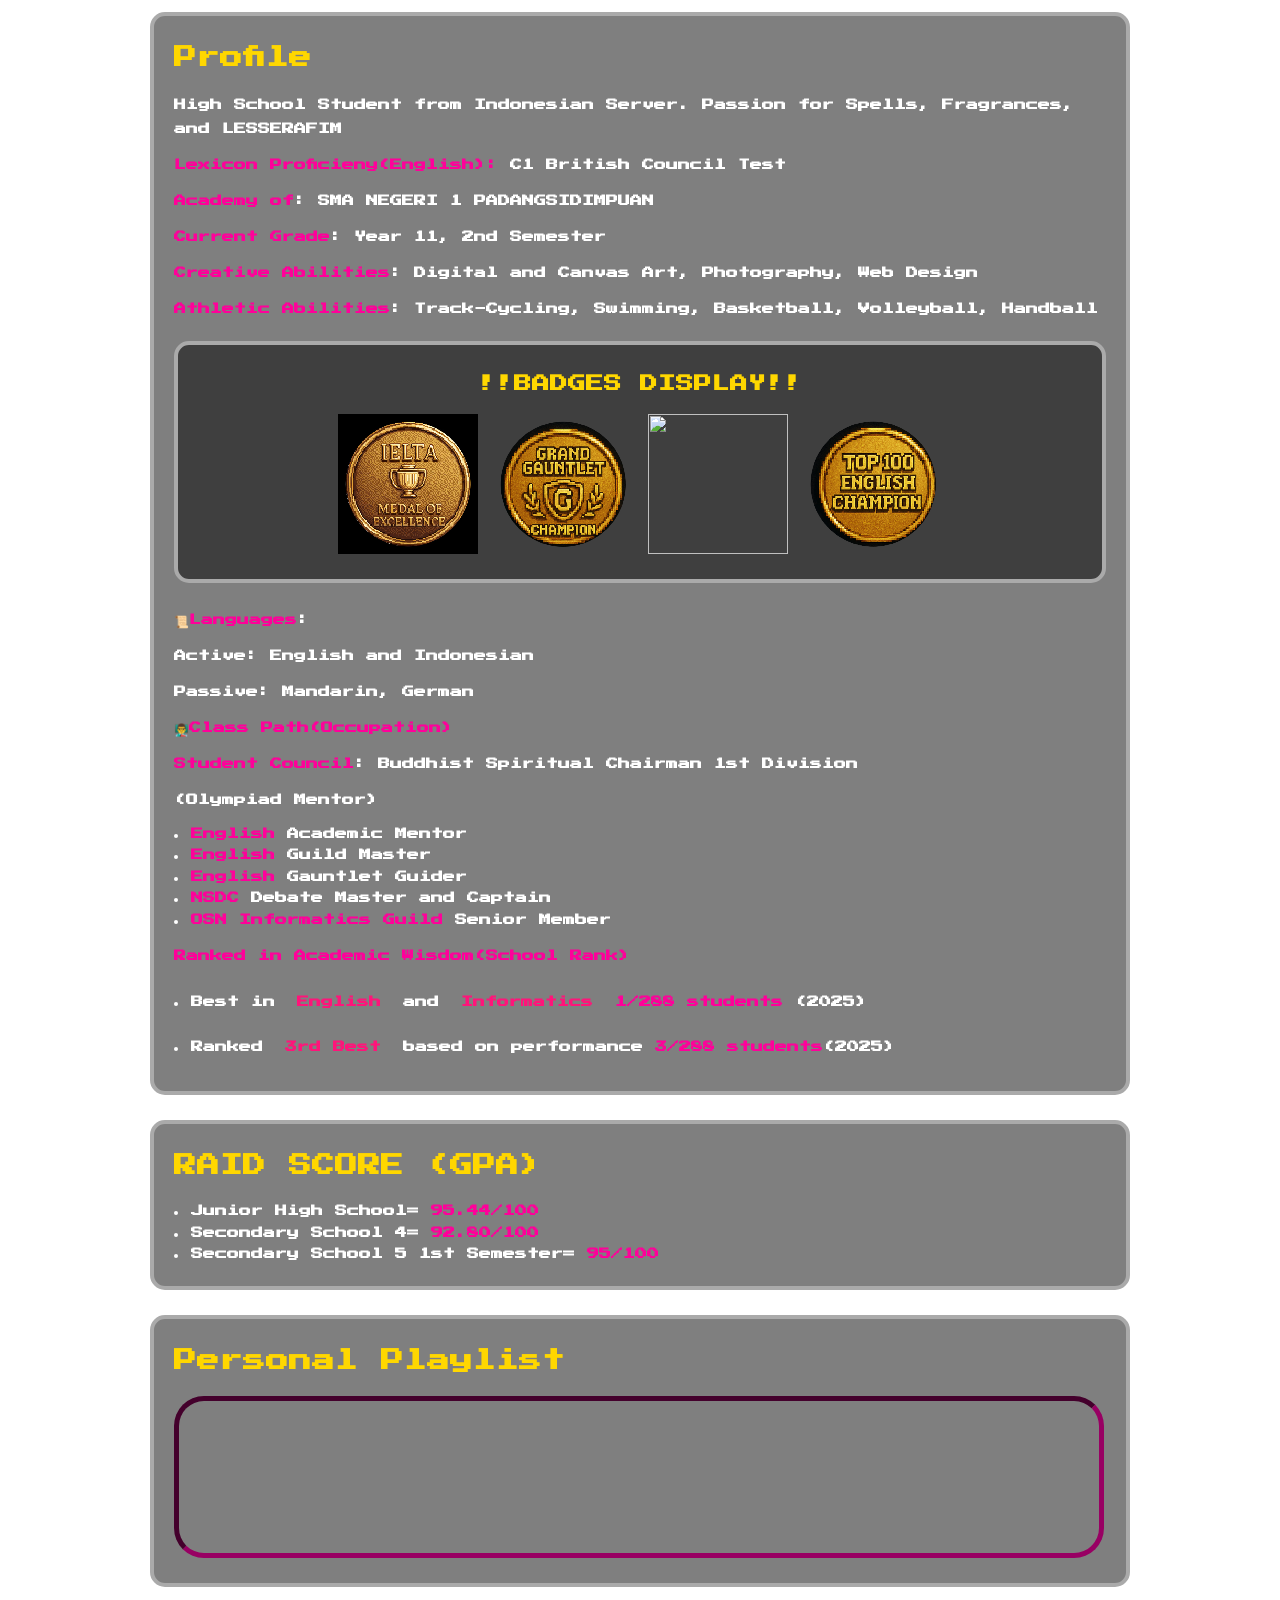
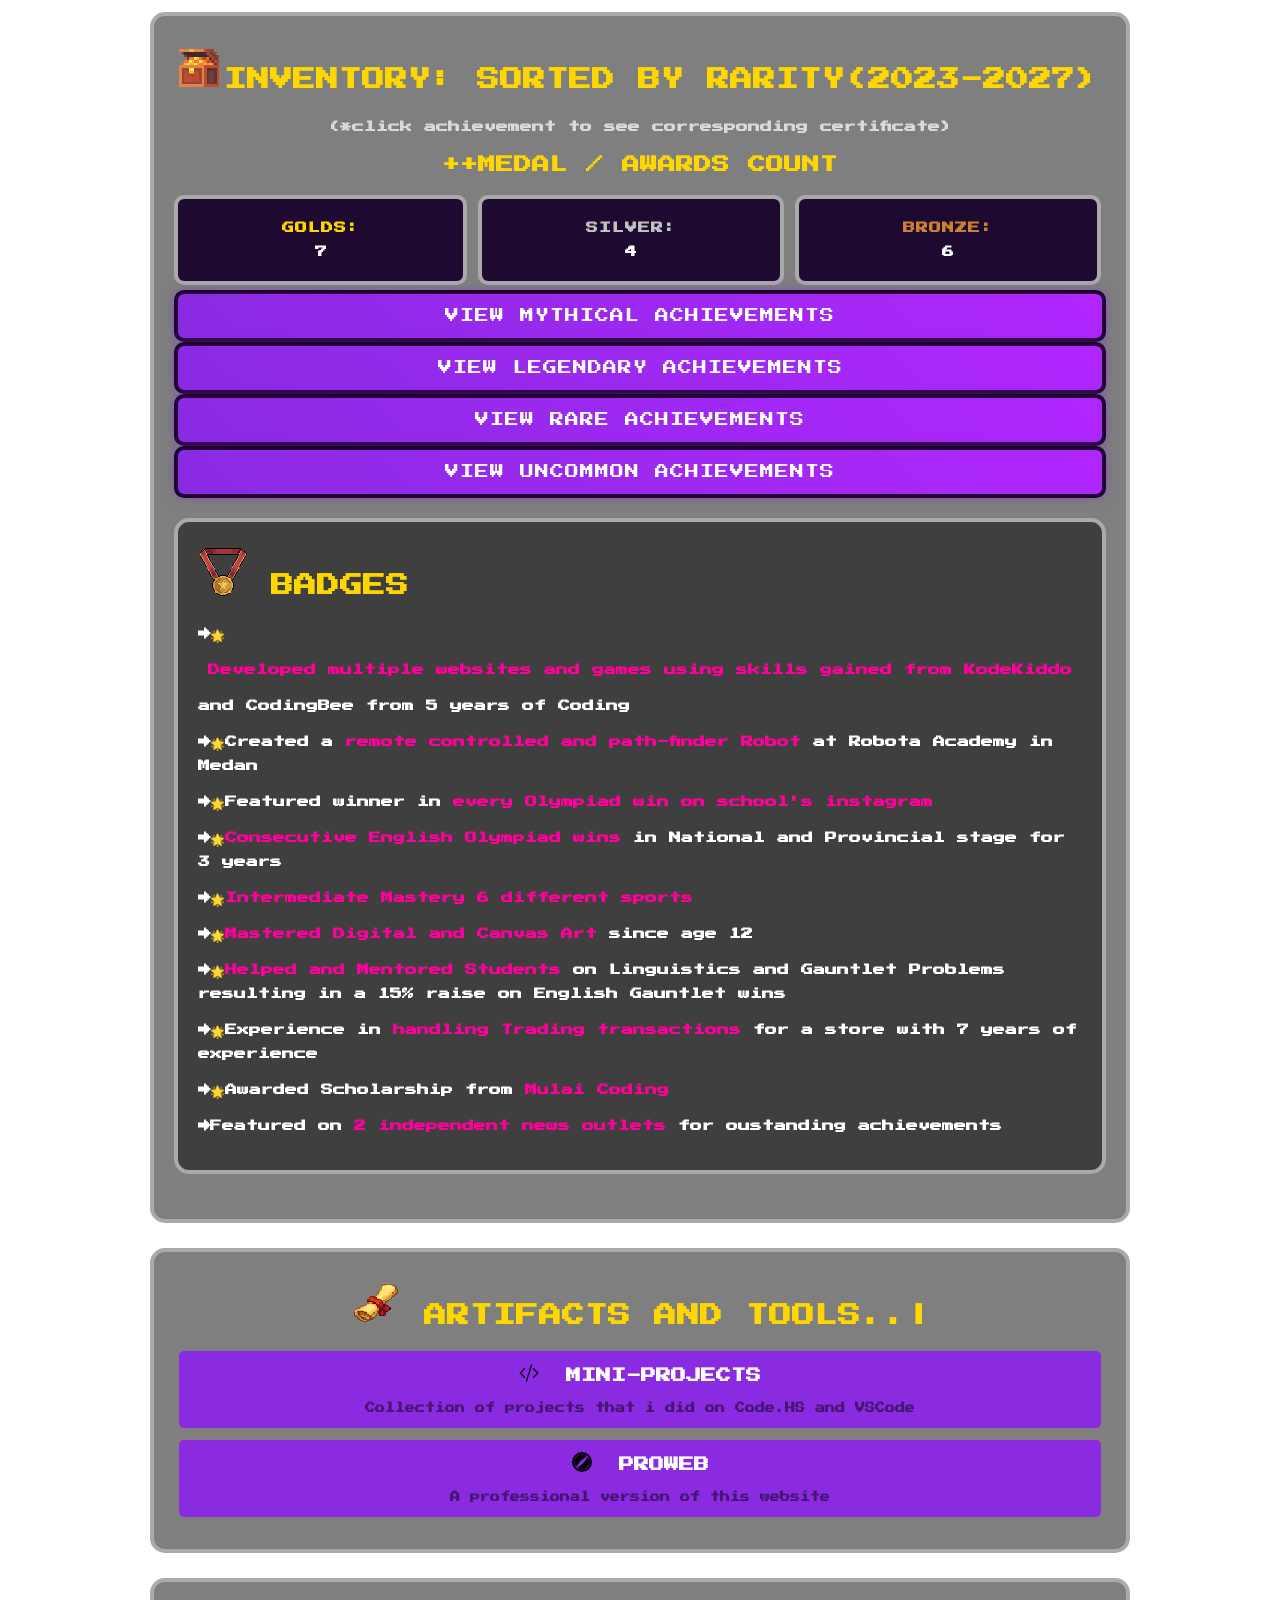
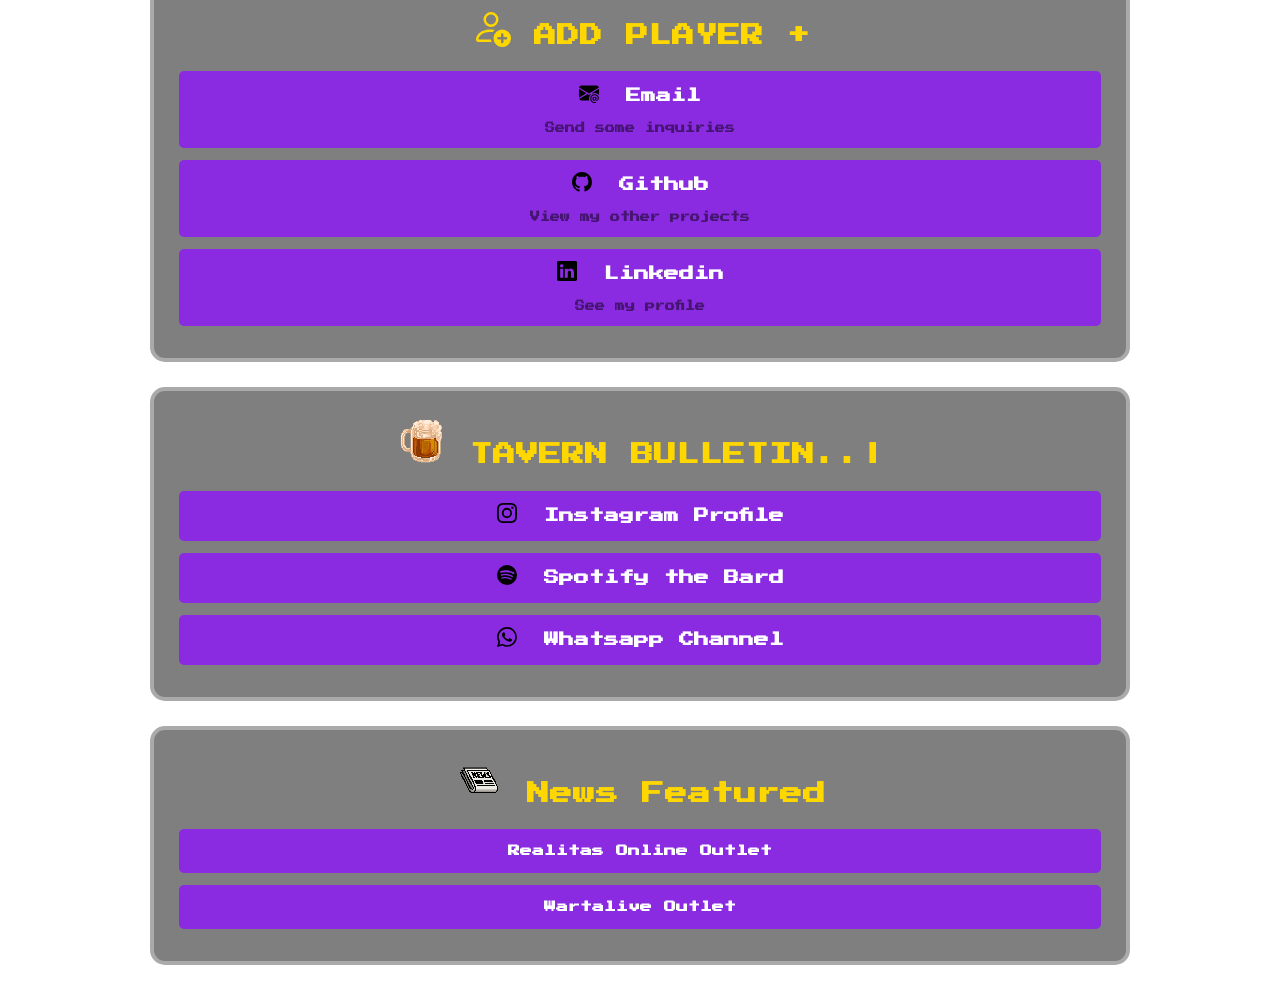
==== commit 491ea8b6: "WHY IS IT SO COMPLICATED" ====
--- a/index.html
+++ b/index.html
@@ -159,9 +159,8 @@
                                 <button class="modal-button" onclick="openMythicalModal()">View Mythical Achievements</button>
                             </div>
 
-                            <div id="Modal" class="modal">
+                            <div id="mythicalModal" class="modal">
                                 <div class="modal-content">
-                                    <span class="close" onclick="closeMythicalModal()">&times;</span>
                                     <h2>MYTHICAL ITEMS (GLOBAL)</h2>
                                     <p><a href= "ENZO DAVIDSON TJEN_114.jpg" class ="inline-link"><span class="international">&rarr;🏅WOSCO ( WORLD SCIENCE OLYMPIAD ) ENGLISH LEVEL 3 (2025)</span></a>-- <span class= "Finalist achievement-icon"</span>WORLD FINALIST (2025)</p>
                                     <p><a href= "" class ="inline-link"><span class="international">&rarr;🏅NSDC 2025 ( NATIONAL SCHOOL DEBATE CHAMPIONSHIP )</span></a>-- <span class= "Finalist achievement-icon"</span>1ST RANK CITY LEVEL (2025)</p>
@@ -174,24 +173,48 @@
                                     <p><a href="SOE.pdf" class="inline-link"><span class="international">&rarr;🏅SOE ( STUDENT OLYMPIAD EXPO) 2025</span></a> -- <span class= "Finalist achievement-icon"</span>GRAND-FINALIST OF 15.800 Participants (2025)</p>
                                 </div>
                             </div>
-                            <div id="Modal" class="modal">
+                            <div class="Centery">
+                                <button class="modal-button" onclick="openLegendaryModal()">View Legendary Achievements</button>
+                            </div>
+                            <div id="LegendaryModal" class="modal">
                                 <div class="modal-content">
-                                    <span class="close" onclick="closeMythicalModal()">&times;</span>
-                                    <h2>MYTHICAL ITEMS (GLOBAL)</h2>
-                                    <p><a href= "ENZO DAVIDSON TJEN_114.jpg" class ="inline-link"><span class="international">&rarr;🏅WOSCO ( WORLD SCIENCE OLYMPIAD ) ENGLISH LEVEL 3 (2025)</span></a>-- <span class= "Finalist achievement-icon"</span>WORLD FINALIST (2025)</p>
-                                    <p><a href= "" class ="inline-link"><span class="international">&rarr;🏅NSDC 2025 ( NATIONAL SCHOOL DEBATE CHAMPIONSHIP )</span></a>-- <span class= "Finalist achievement-icon"</span>1ST RANK CITY LEVEL (2025)</p>
-                                    <p><a href= "" class ="inline-link"><span class="international">&rarr;🏅NSDC 2025 ( NATIONAL SCHOOL DEBATE CHAMPIONSHIP )</span></a>-- <span class= "Finalist achievement-icon"</span>1ST RANK CITY LEVEL (2025)</p>
-                                    <p><a href="ISQO FINALIST 2024.jpg" class="inline-link"><span class="international">&rarr;🏅ISOQ ( INTERNATIONAL SCIENCE OLYMPIAD QUALIFICATION )</span></a>-- <span class= "Finalist achievement-icon"</span>FINALIST of 21.148 participants (2024)</p>
-                                    <p><a href="TOP 100 ISOQ.pdf" class="inline-link"><span class="international">&rarr;🏅ISOQ ( INTERNATIONAL SCIENCE OLYMPIAD QUALIFICATION )</span></a> -- <span class= "Finalist achievement-icon"</span>TOP 0.47 of 21.148 participants (2024)</p>
-                                    <p><a href="" class="inline-link"><span class="international">&rarr;🏅ISOQ MATHS ( INTERNATIONAL SCIENCE OLYMPIAD QUALIFICATION )</span></a> -- <span class= "Finalist achievement-icon"</span>FINALIST of 148.598 participants (2025)</p>
-                                    <p><a href="ISO.jpg" class="inline-link"><span class="international">&rarr;🏅ISO ( INTERNATIONAL SCIENCE OLYMPIAD )</span></a> -- <span class= "Finalist achievement-icon"</span>Finalist of 24.687 Participants (2025)</p>
-                                    <p><a href="EFO.jpg" class="inline-link"><span class="international">&rarr;🏅EFO ( EDUCATION FEST AND OLYMPIAD ) 2024</span></a> -- <span class= "Finalist achievement-icon"</span>TOP 0.87 and FINALIST SCORE of 11.482 participants (2024)</p>
-                                    <p><a href="SOE.pdf" class="inline-link"><span class="international">&rarr;🏅SOE ( STUDENT OLYMPIAD EXPO) 2025</span></a> -- <span class= "Finalist achievement-icon"</span>GRAND-FINALIST OF 15.800 Participants (2025)</p>
+                                    <h3><span class="global">LEGENDARY ITEMS (INDONESIA NATIONAL SERVER)</span></h3>
+                                    <p><a href="BSO.jpg" class="inline-link"><span class="global">&rarr;🥇BSO ( BANJAR SCIENCE OLYMPIAD )</span></a> -- <span class= "GOLD achievement-icon" </span>Ranked 15th and National Finalist(2025)</p>
+                                    <p><a href="TOEFL WINNER.pdf" class="inline-link"><span class="global">&rarr;🥇TOEFL and TOEIC National Olympiad</span></a> -- <span class = "GOLD achievement-icon" </span>Ranked 33rd GOLD(2025)</p>
+                                    <p><a href="KSI.pdf" class="inline-link"><span class="global">&rarr;🥇KSI ( INDONESIA SCIENCE COMPETITION )</span></a> -- <span class="SILVER achievement-icon" </span>Ranked 11th SILVER (2025)</p>
+                                    <p><a href="PRA-OSAK.pdf" class="inline-link"><span class="global">&rarr;🥈PRA-OSAK ENGLISH OLYMPIAD</span></a> -- <span class = "SILVER achievement-icon" </span>Ranked 53rd SILVER (2025)</p>
+                                    <p><a href="FUSO.pdf" class="inline-link"><span class="global">&rarr;🥉FUSO ( FUTURE SCIENCE OLYMPIAD )</span></a> -- <span class= "BRONZE achievement-icon"</span>22nd Bronze Ranked (2025)</p>
+                                    <p><a href="NSC 2025.pdf" class="inline-link"><span class="global">&rarr;🥇NSC (NUSANTARA SCIENCE OLYMPIAD)</span></a> -- <span class= "GOLD achievement-icon"</span>4th Gold Ranked (2025)</p>
+                                </div>
+                            </div>
+                            <div class="Centery">
+                                <button class="modal-button" onclick="openRareModal()">View Rare Achievements</button>
+                            </div>
+                            <div id="RareModal" class="modal">
+                                <div class="modal-content">
+                                    <h3><h5 style= "font-size: 19px;">RARE ITEMS (PROVINCIAL SERVER)</h5></h3>
+                                    <p><a href="PSN.pdf" class="inline-link"><span class="provincial">&rarr;🥉PSN ( Pesta Sains Nasional ) English</span></a> -- <span class= "BRONZE achievement-icon"</span>36th PLACE BRONZE (2025)</h5></p>
+                                    <p><a href="PSO SIBOLGA.pdf" class="inline-link"><span class="provincial">&rarr;🥇PSO ( POSI SCIENCE OLYMPIAD ) SIBOLGA</span></a> -- <span class= "GOLD achievement-icon"</span>3rd PLACE GOLD (2025)</h5></p>
+                                    <p><a href="MARTABE.pdf" class="inline-link"><span class="provincial">&rarr;🥈MARTABE SCIENCE OLYMPIAD 2025</span></a> -- <span class= "SILVER achievement-icon"</span>SILVER MEDAL (2025)</h5></p>
+                                    <p><a href="TAPTENG.pdf" class="inline-link"><span class="provincial">&rarr;🥈TAPTENG SCIENCE OLYMPIAD 2025</span></a> -- <span class= "SILVER achievement-icon"</span>SILVER MEDAL (2025)</h5></p>
+                                </div>
+                            </div>
+                            <div class="Centery">
+                                <button class="modal-button" onclick="openUncommonModal()">View Uncommon Achievements</button>
+                            </div>
+                            <div id="UncommonModal" class="modal">
+                                <div class="modal-content">
+                                    <h3><h6 style= "font-size: 19px;">UNCOMMON ITEMS (LOCAL SERVER)</h6></h3>
+                                    <p><a href="SSO.pdf" class="inline-link"><span class="city">&rarr;🥉SIDIMPUAN SCIENCE OLYMPIAD</span></a> -- <span class= "BRONZE achievement-icon"</span>19th Placed (2025)</p>
+                                    <p><a href="AL-HUSNA.pdf" class="inline-link"><span class="city">&rarr;🏅JUNIOR HIGH ENGLISH OLYMPIAD</span></a> -- <span class= "GOLD achievement-icon"</span>3rd PLACE TROPHY (2019)</p>
+                                    <p><a href="TABAGSEL.pdf" class="inline-link"><span class="city">&rarr;🥇TABAGSEL SCIENCE OLYMPIAD ENGLISH</span></a> -- <span class="GOLD achievement-icon"</span>2nd PLACE (2023)</p>
+                                    <p><a href="PSP ENGLISH.pdf" class="inline-link"><span class="city">&rarr;🥇TABAGSEL FUTURE LEADERSHIP OLYMPIAD</span></a> -- <span class= "GOLD achievement-icon"</span>1st Place (2025)</p>
+                                    <p><a href="COC S2.pdf" class="inline-link"><span class="city">&rarr;🥉Padangsidimpuan Ruangguru Clash of Champions Season II</span></a> -- <span class= "BRONZE achievement-icon"</span>3rd Place</p>
                                 </div>
                             </div>
                             <div class= "achievements-section">
                                 <h2><img src="Medal.png"class="Achivement-image"> BADGES</h2>
-                                <p>&rarr;🌟<a href="KODEKIDDO.pdf" class="inline-link"><span class="international">Developed multiple websites and games using skills gained from KodeKiddo</span></a> and CodingBee from 5 years of Coding</p>
+                                <p>&rarr;🌟<a href="KODEKIDDO.pdf" class="inline-link"><b>Developed multiple websites and games using skills gained from KodeKiddo</b></a> and CodingBee from 5 years of Coding</p>
                                 <p>&rarr;🌟Created a <b>remote controlled and path-finder Robot </b>at Robota Academy in Medan</p>
                                 <p>&rarr;🌟Featured winner in <b>every Olympiad win on school's instagram</b></p>
                                 <p>&rarr;🌟<b>Consecutive English Olympiad wins</b> in National and Provincial stage for 3 years</p>
--- a/style.css
+++ b/style.css
@@ -624,33 +624,19 @@
   background-color: rgba(36, 0, 68, 0.9);
   margin: 5% auto;
   padding: 20px;
-  border: 4px solid #1c1c1c;
+  border: 4px solid #6700ac;
   border-radius: 15px;
   image-rendering: pixelated;
   animation: bounce 0.5s ease-in-out;
   position: relative;
   color: #ffffff;
   font-family: "Press Start 2P", monospace;
-}
-
-.close {
-  color: #ffffff;
-  float: right;
-  font-size: 28px;
-  font-weight: bold;
-  cursor: pointer;
-  position: absolute;
-  top: 10px;
-  right: 20px;
-  background: #460062;
-  border-radius: 50%;
-  width: 40px;
-  height: 40px;
-  display: flex;
-  align-items: center;
-  justify-content: center;
-  border: 2px solid #ffffff;
-}
+  max-width: 980px;
+  display: flex;
+  flex-wrap: wrap;
+  overflow-x: hidden;
+}
+
 
 .close:hover,
 .close:focus {
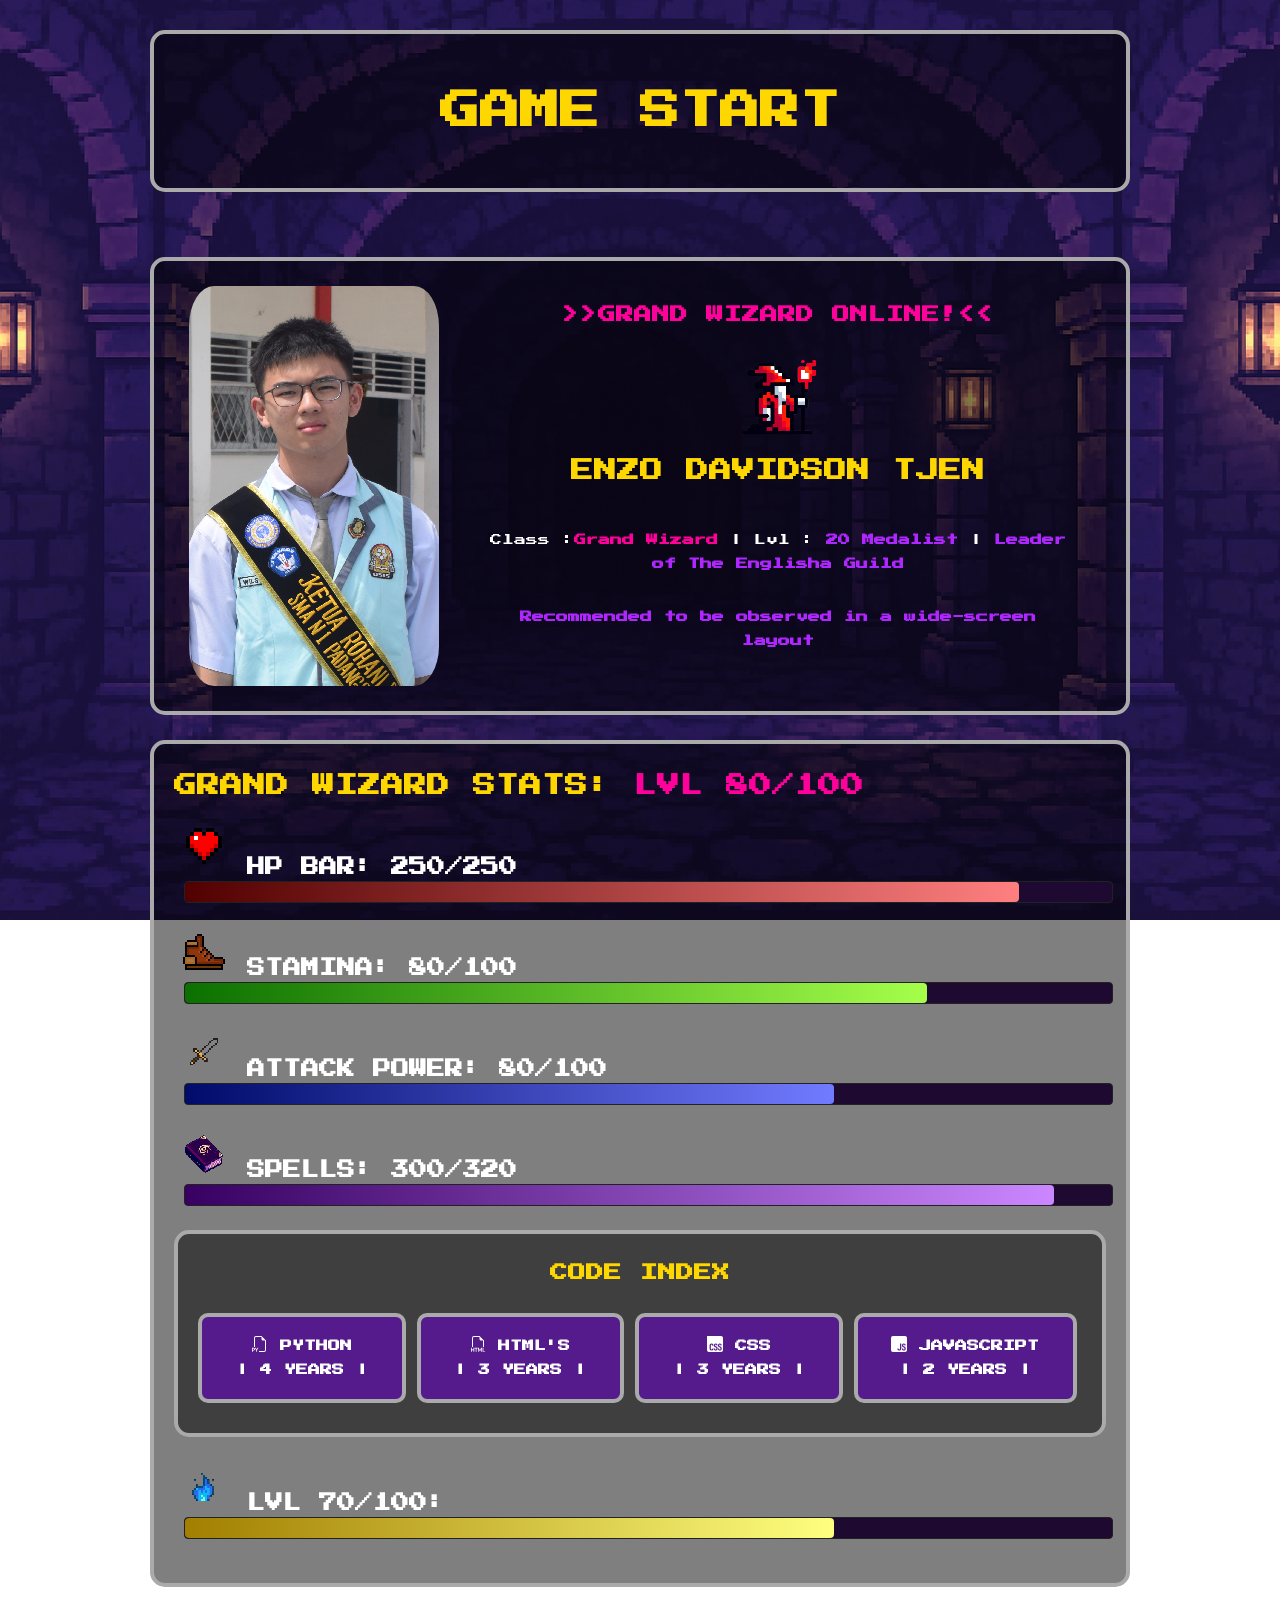
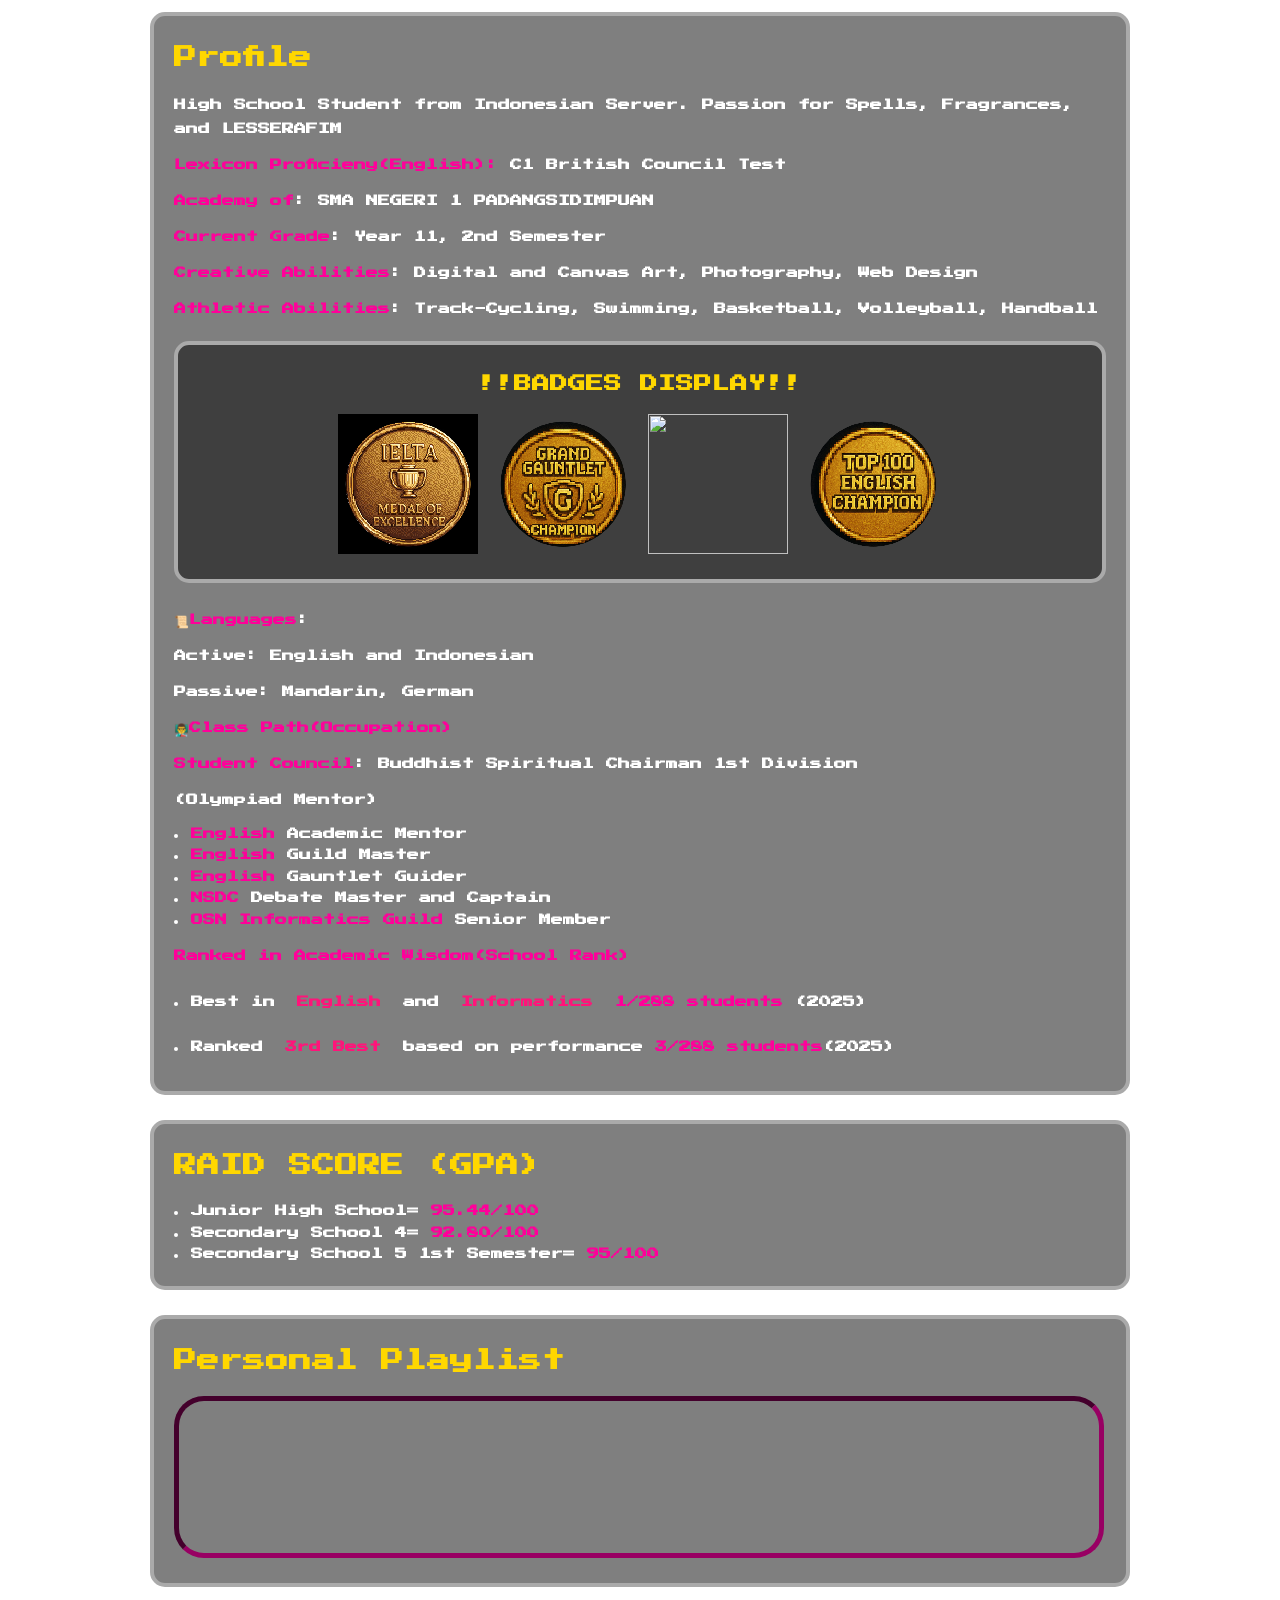
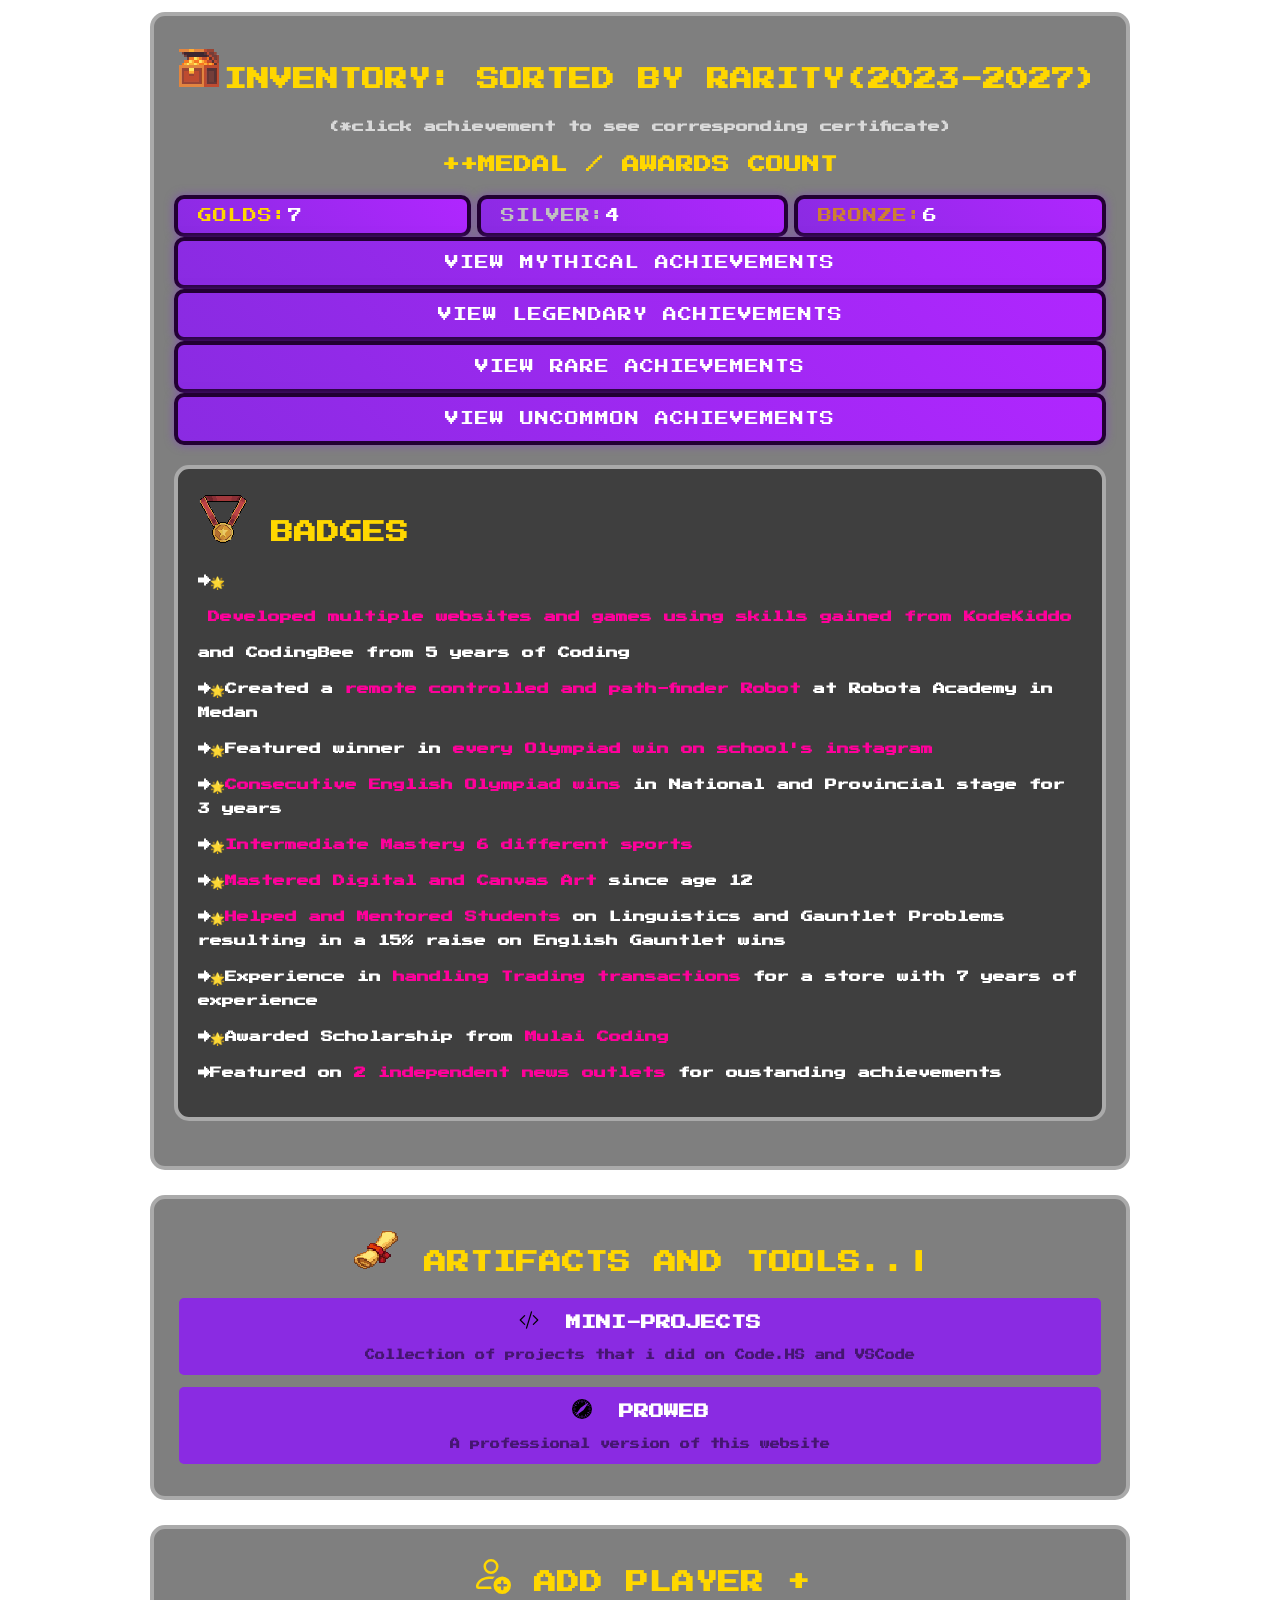
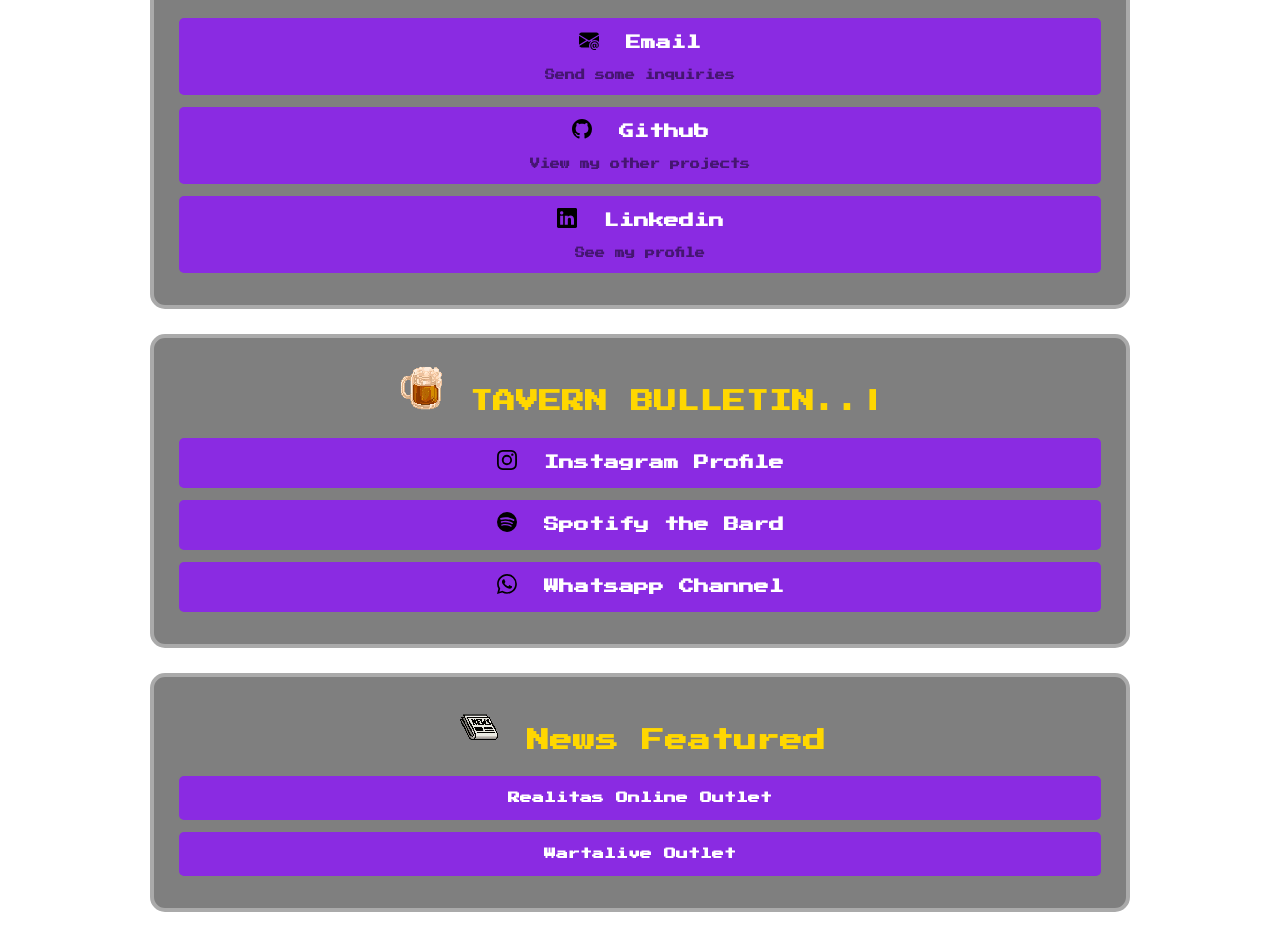
==== commit 68f004bb: "chyanges" ====
--- a/index.html
+++ b/index.html
@@ -144,14 +144,39 @@
                 <div class= "centerize">
                         <h3>++MEDAL / AWARDS COUNT</h3>
                     <div class= "Division">
-                        <div class= "Small-block">
-                            <P><span class= "GOLD achievement-icon">GOLDS:<br></span>7</P>
-                        </div>
-                        <div class= "Small-block">
-                            <P><span class= "SILVER achievement-icon">SILVER:<br></span>4</P>
-                        </div>
-                        <div class= "Small-block">
-                            <P><span class= "BRONZE achievement-icon">BRONZE:<br></span>6</P>
+                        <button class="count" onclick="openGold()"><span class="GOLD achievement-icon">GOLDS:<br></span>7</button>
+                        <button class="count" onclick="openSilver()"><span class="SILVER achievement-icon">SILVER:<br></span>4</button>
+                        <button class="count" onclick="openBronze()"><span class="BRONZE achievement-icon">BRONZE:<br></span>6</button>
+                    </div>
+
+                    <div id="GoldModal" class="modal">
+                        <div class="modal-content">
+                            
+                            <h2>GOLD ACHIEVEMENTS</h2>
+                            <p><span class="GOLD achievement-icon">🟡</span> Major national and top-ranked awards.</p>
+                            <p><a href="TOEFL WINNER.pdf" class="inline-link">🥇 TOEFL and TOEIC National Olympiad</a> -- GOLD Rank 2025</p>
+                            <p><a href="NSC 2025.pdf" class="inline-link">🥇 Nusantara Science Olympiad</a> -- 4th Gold Rank 2025</p>
+                            <p><a href="PSO SIBOLGA.pdf" class="inline-link">🥇 POSI Science Olympiad Sibolga</a> -- 3rd Place GOLD 2025</p>
+                        </div>
+                    </div>
+                    <div id="SilverModal" class="modal">
+                        <div class="modal-content">
+                            
+                            <h2>SILVER ACHIEVEMENTS</h2>
+                            <p><span class="SILVER achievement-icon">⚪</span> Major silver medals and high placement awards.</p>
+                            <p><a href="KSI.pdf" class="inline-link">🥈 KSI Indonesia Science Competition</a> -- SILVER Rank 2025</p>
+                            <p><a href="PRA-OSAK.pdf" class="inline-link">🥈 PRA-OSAK English Olympiad</a> -- SILVER Rank 2025</p>
+                            <p><a href="MARTABE.pdf" class="inline-link">🥈 Martabe Science Olympiad</a> -- SILVER Medal 2025</p>
+                        </div>
+                    </div>
+                    <div id="BronzeModal" class="modal">
+                        <div class="modal-content">
+                            
+                            <h2>BRONZE ACHIEVEMENTS</h2>
+                            <p><span class="BRONZE achievement-icon">🟠</span> Bronze medals and solid performance awards.</p>
+                            <p><a href="FUSO.pdf" class="inline-link">🥉 FUTURE SCIENCE OLYMPIAD</a> -- Bronze Rank 2025</p>
+                            <p><a href="PSN.pdf" class="inline-link">🥉 Pesta Sains Nasional English</a> -- Bronze Place 2025</p>
+                            <p><a href="COC S2.pdf" class="inline-link">🥉 Clash of Champions Season II</a> -- Bronze Place</p>
                         </div>
                     </div>
                 </div>
--- a/style.css
+++ b/style.css
@@ -371,26 +371,6 @@
   place-content: center;
   margin-bottom: 5px;
 }
-.Small-block:hover {
-  background-color: #8d22bc;
-  background-size: contain;
-  margin-right: 5px;
-  text-align: center;
-  border: 4px solid #323232;
-  image-rendering: pixelated;
-  padding: 5px;
-  border-radius: 10px;
-  margin-top: 10px;
-  animation: fadeIn 1.5s ease-in-out;
-  line-height: 1.5;
-  border-image-slice: 1;
-  margin-bottom: 10px;
-  color: #000000;
-  display: grid;
-  gap: 5px;
-  grid-auto-flow: column;
-  overflow-x: hidden;
-}
 .Division {
   display: grid;
   gap: 6px;
@@ -627,7 +607,6 @@
   border: 4px solid #6700ac;
   border-radius: 15px;
   image-rendering: pixelated;
-  animation: bounce 0.5s ease-in-out;
   position: relative;
   color: #ffffff;
   font-family: "Press Start 2P", monospace;
@@ -668,3 +647,22 @@
   transform: scale(1.02);
   box-shadow: 0 0 20px rgba(255, 230, 0, 0.8);
 }
+
+.count{
+  background: linear-gradient(45deg, #8a2be2, #b026ff);
+  color: white;
+  padding: 10px 20px;
+  border: 4px solid #220033;
+  border-radius: 10px;
+  font-family: "Press Start 2P", monospace;
+  font-size: 14px;
+  cursor: pointer;
+  transition: all 0.3s ease;
+  image-rendering: pixelated;
+  text-transform: uppercase;
+  letter-spacing: 1px;
+  box-shadow: 0 0 10px rgba(138, 43, 226, 0.5);
+  display: flex;
+  flex-wrap: wrap;
+  flex-grow: 1;
+}
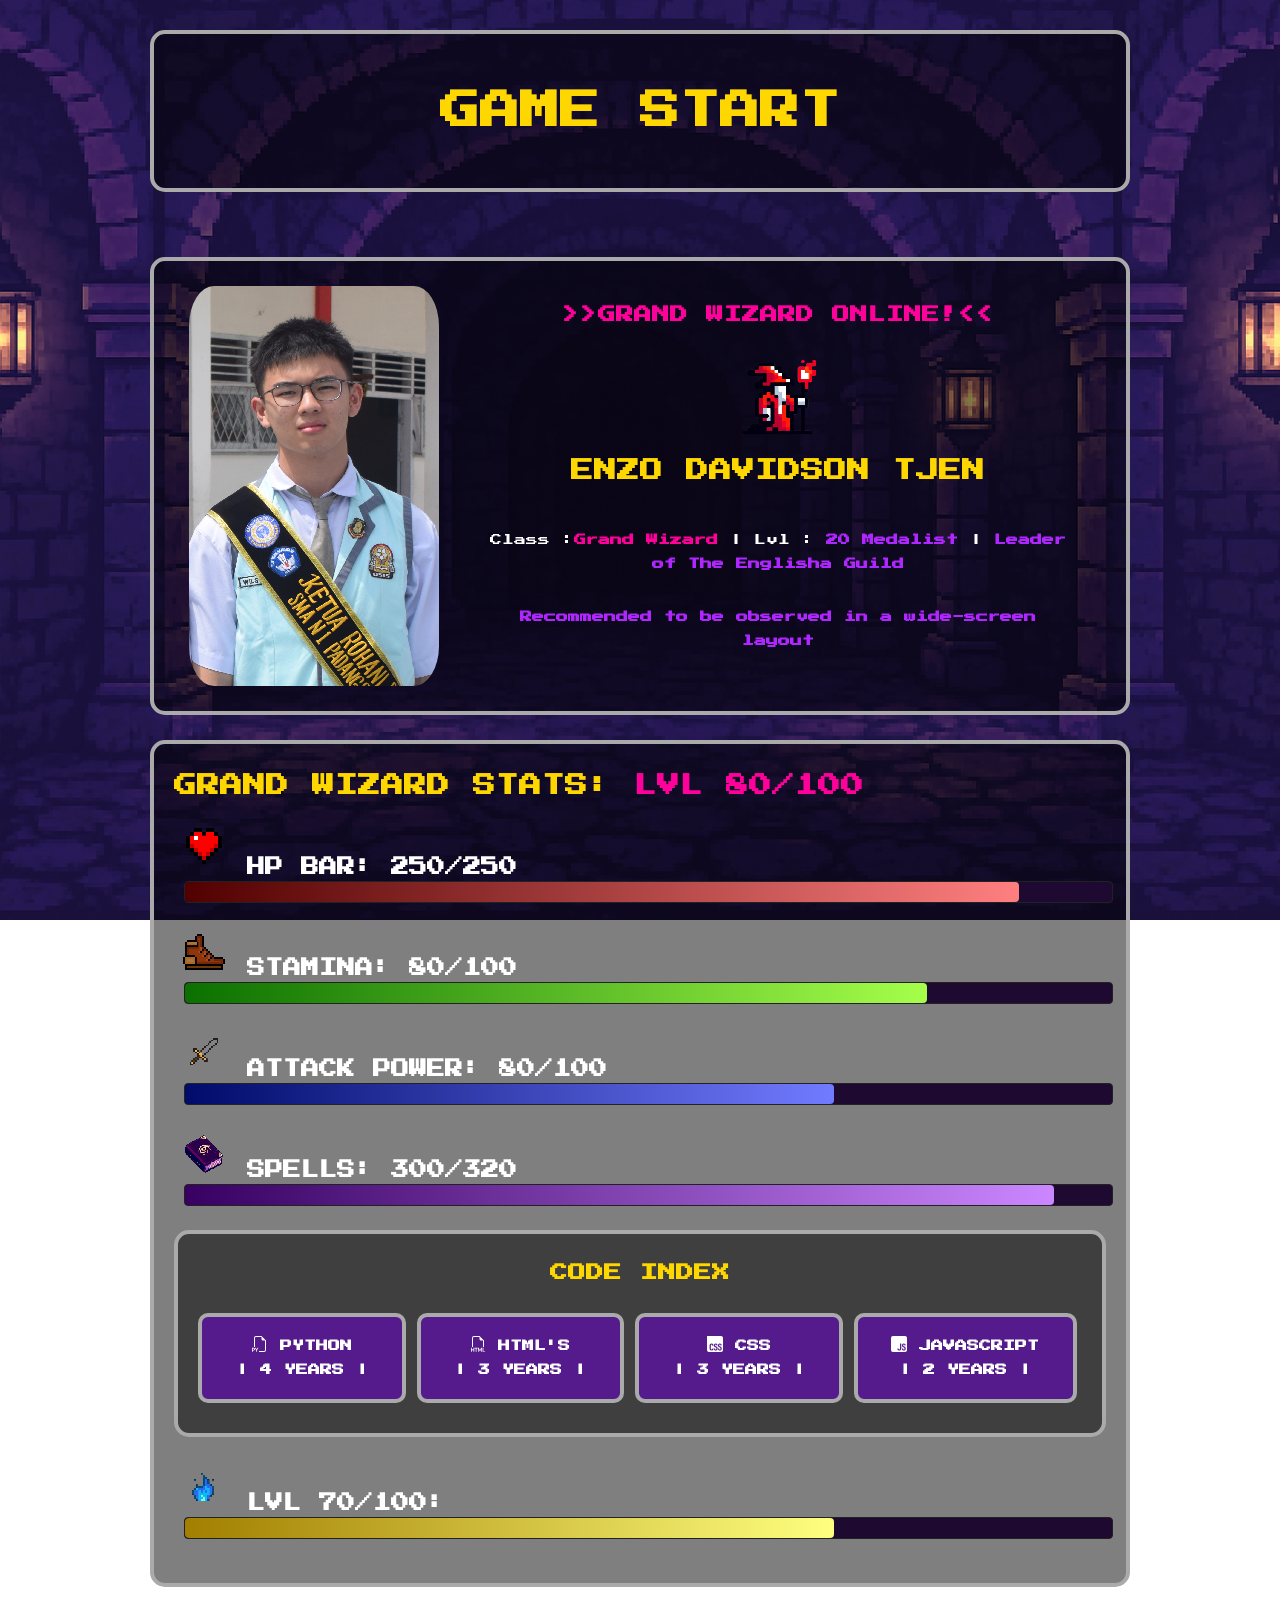
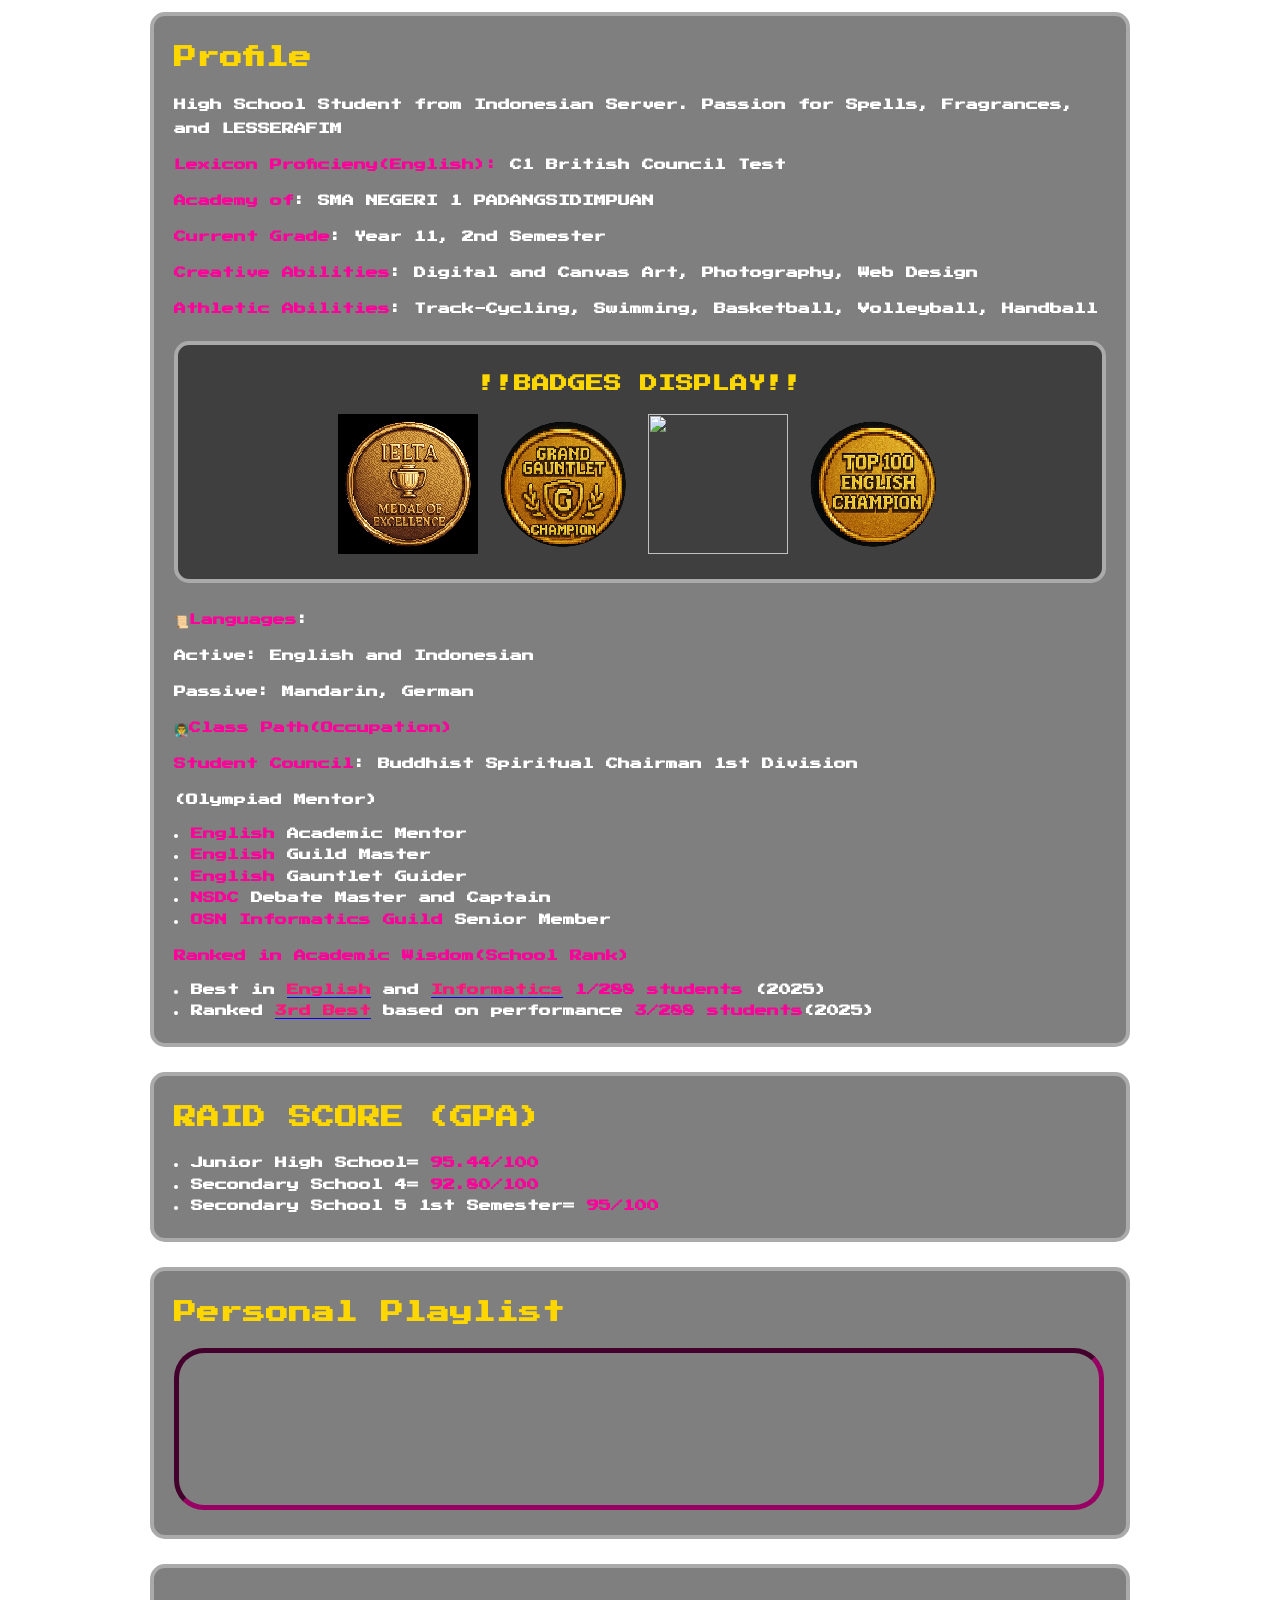
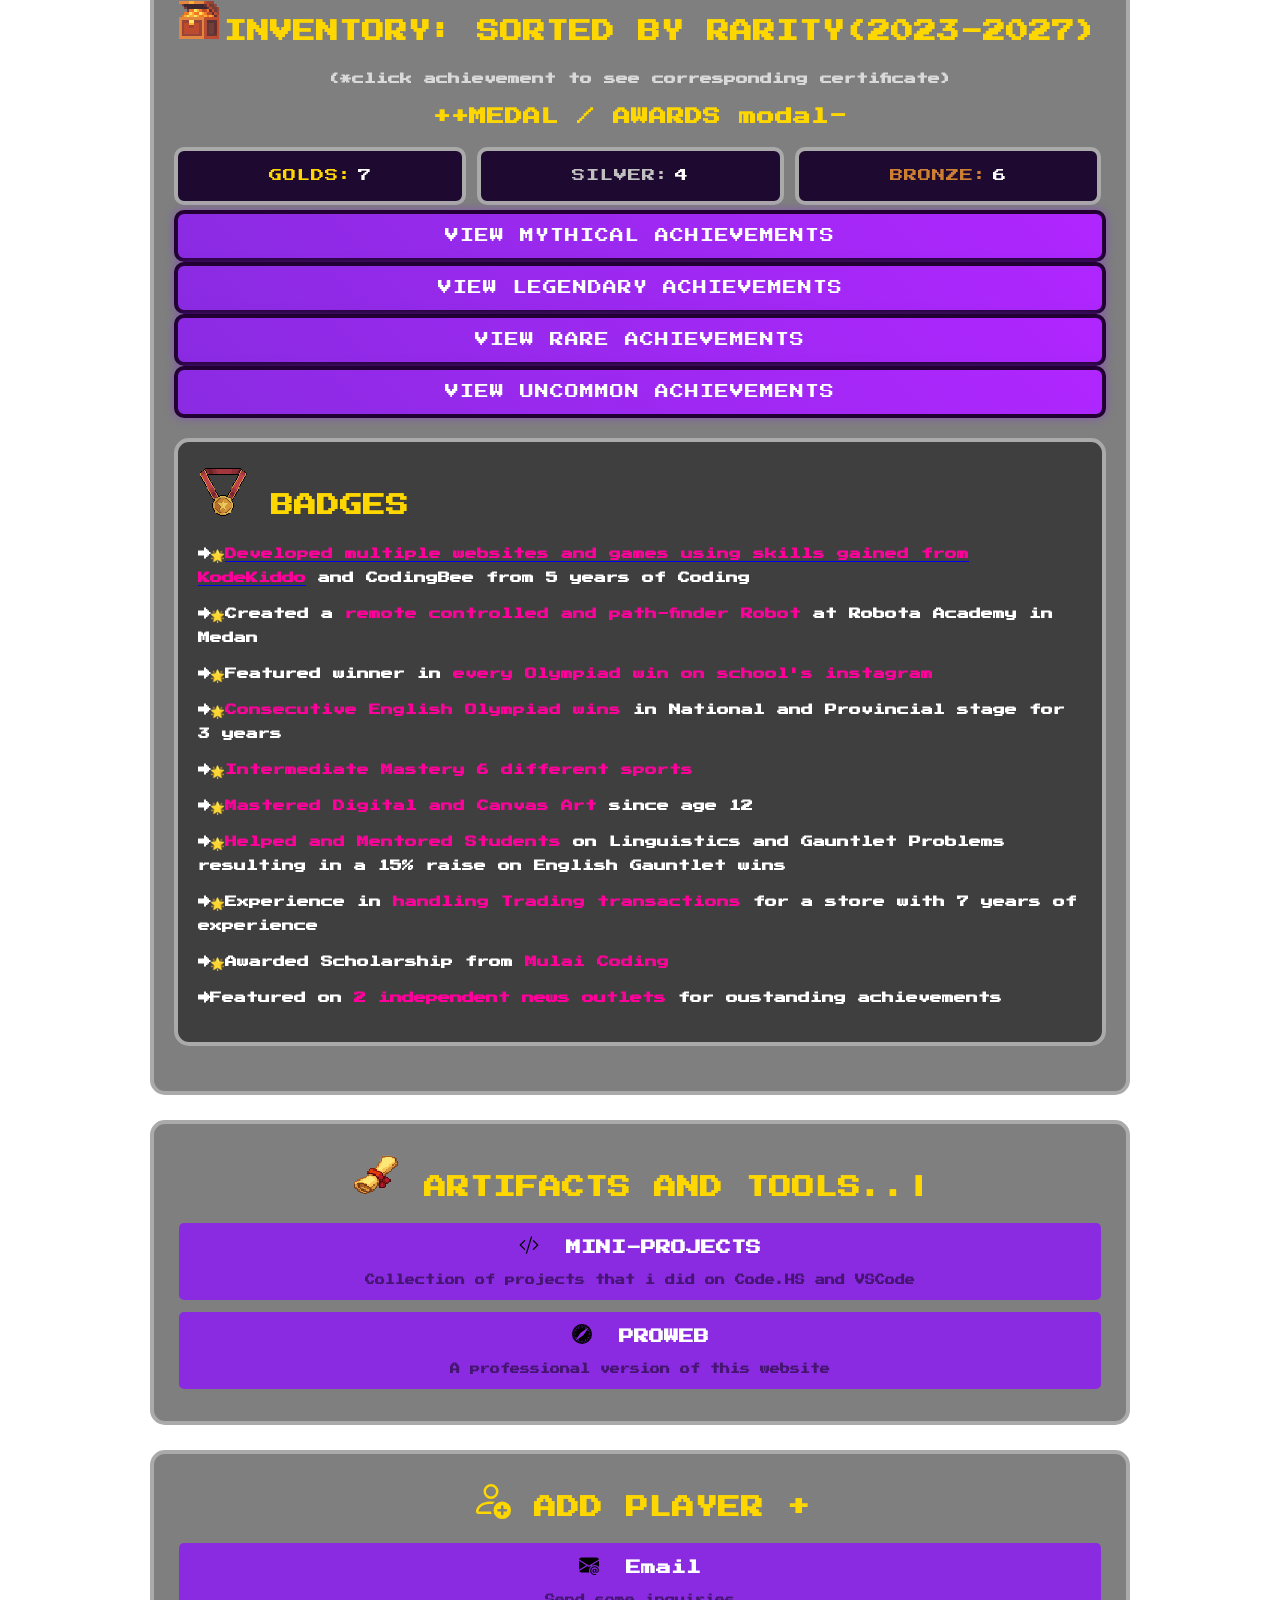
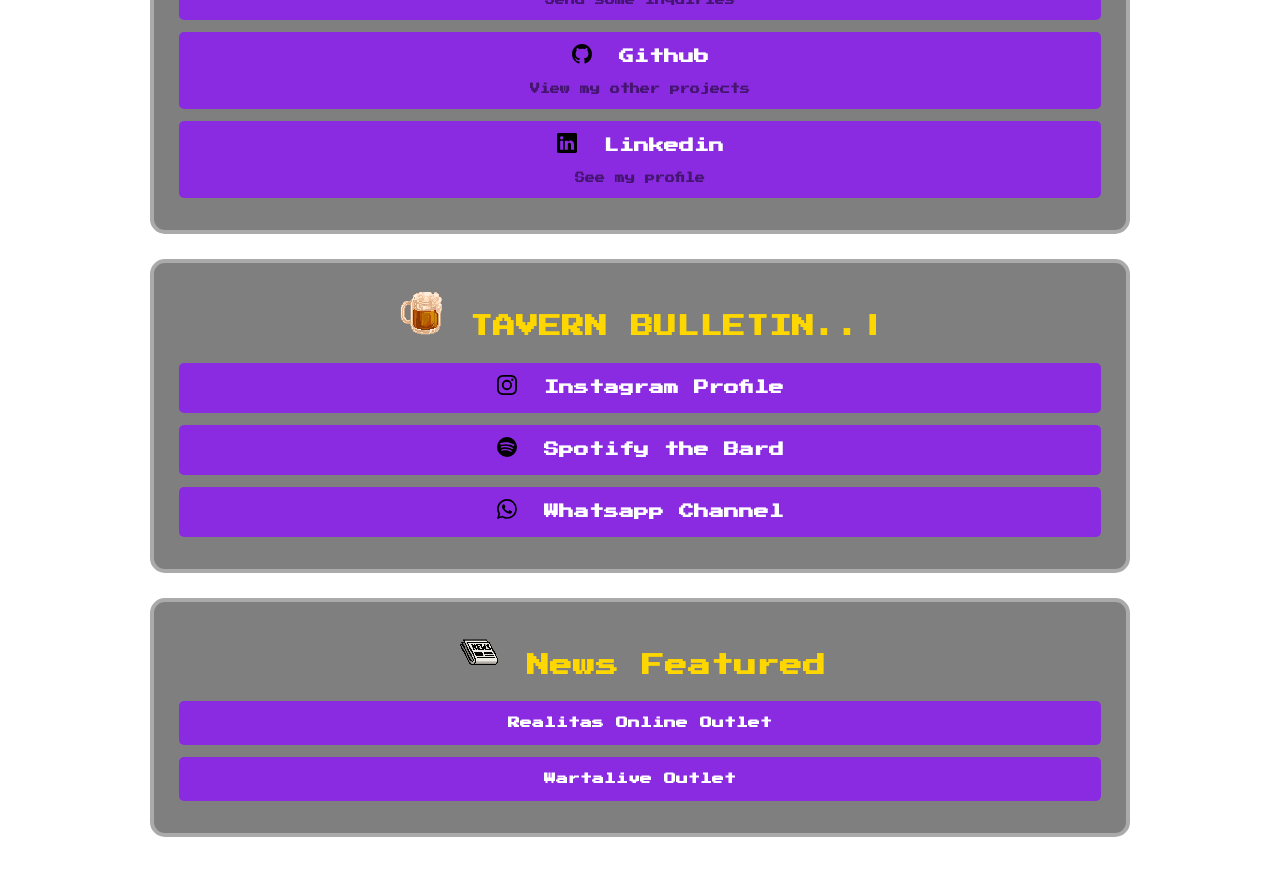
==== commit 8dcd1556: "enough for today" ====
--- a/index.html
+++ b/index.html
@@ -120,8 +120,8 @@
                     <li><b>NSDC</b> Debate Master and Captain</li>
                     <li><b>OSN Informatics Guild</b> Senior Member</li>
                     <p><b>Ranked in Academic Wisdom(School Rank)</b></p>
-                            <li>Best in <a href="HIGHEST ENGLISH.pdf" class="inline-link"><span class="international">English</span></a> and <a href="HIGHEST INFORMATICS.pdf" class="inline-link"><span class="international">Informatics</span></a> <b>1/288 students</b> (2025)</li>
-                            <li>Ranked <a href="JUARA UMUM 3.pdf" class="inline-link"><span class="international">3rd Best</span></a> based on performance <b>3/288 students</b>(2025)</li>
+                            <li>Best in <a href="HIGHEST ENGLISH.pdf"><span class="international">English</span></a> and <a href="HIGHEST INFORMATICS.pdf"><span class="international">Informatics</span></a> <b>1/288 students</b> (2025)</li>
+                            <li>Ranked <a href="JUARA UMUM 3.pdf"><span class="international">3rd Best</span></a> based on performance <b>3/288 students</b>(2025)</li>
                 </div>
             <div class="achievements-section">
                 <div class=" goals">
@@ -142,41 +142,41 @@
                         <span class= "light"><p>(*click achievement to see corresponding certificate)</p></span>
                     </div>
                 <div class= "centerize">
-                        <h3>++MEDAL / AWARDS COUNT</h3>
+                        <h3>++MEDAL / AWARDS modal-</h3>
                     <div class= "Division">
-                        <button class="count" onclick="openGold()"><span class="GOLD achievement-icon">GOLDS:<br></span>7</button>
-                        <button class="count" onclick="openSilver()"><span class="SILVER achievement-icon">SILVER:<br></span>4</button>
-                        <button class="count" onclick="openBronze()"><span class="BRONZE achievement-icon">BRONZE:<br></span>6</button>
-                    </div>
-
-                    <div id="GoldModal" class="modal">
+                        <button class="Small-block" onclick="openGold()"><span class="GOLD achievement-icon">GOLDS:<br></span>7</button>
+                        <button class="Small-block" onclick="openSilver()"><span class="SILVER achievement-icon">SILVER:<br></span>4</button>
+                        <button class="Small-block" onclick="openBronze()"><span class="BRONZE achievement-icon">BRONZE:<br></span>6</button>
+                    </div>
+
+                    <div id="GoldModal" class="modal-count">
                         <div class="modal-content">
                             
                             <h2>GOLD ACHIEVEMENTS</h2>
                             <p><span class="GOLD achievement-icon">🟡</span> Major national and top-ranked awards.</p>
-                            <p><a href="TOEFL WINNER.pdf" class="inline-link">🥇 TOEFL and TOEIC National Olympiad</a> -- GOLD Rank 2025</p>
-                            <p><a href="NSC 2025.pdf" class="inline-link">🥇 Nusantara Science Olympiad</a> -- 4th Gold Rank 2025</p>
-                            <p><a href="PSO SIBOLGA.pdf" class="inline-link">🥇 POSI Science Olympiad Sibolga</a> -- 3rd Place GOLD 2025</p>
-                        </div>
-                    </div>
-                    <div id="SilverModal" class="modal">
+                            <p><a href="TOEFL WINNER.pdf">🥇 TOEFL and TOEIC National Olympiad</a> -- GOLD Rank 2025</p>
+                            <p><a href="NSC 2025.pdf">🥇 Nusantara Science Olympiad</a> -- 4th Gold Rank 2025</p>
+                            <p><a href="PSO SIBOLGA.pdf">🥇 POSI Science Olympiad Sibolga</a> -- 3rd Place GOLD 2025</p>
+                        </div>
+                    </div>
+                    <div id="SilverModal" class="modal-count">
                         <div class="modal-content">
                             
                             <h2>SILVER ACHIEVEMENTS</h2>
                             <p><span class="SILVER achievement-icon">⚪</span> Major silver medals and high placement awards.</p>
-                            <p><a href="KSI.pdf" class="inline-link">🥈 KSI Indonesia Science Competition</a> -- SILVER Rank 2025</p>
-                            <p><a href="PRA-OSAK.pdf" class="inline-link">🥈 PRA-OSAK English Olympiad</a> -- SILVER Rank 2025</p>
-                            <p><a href="MARTABE.pdf" class="inline-link">🥈 Martabe Science Olympiad</a> -- SILVER Medal 2025</p>
-                        </div>
-                    </div>
-                    <div id="BronzeModal" class="modal">
+                            <p><a href="KSI.pdf">🥈 KSI Indonesia Science Competition</a> -- SILVER Rank 2025</p>
+                            <p><a href="PRA-OSAK.pdf">🥈 PRA-OSAK English Olympiad</a> -- SILVER Rank 2025</p>
+                            <p><a href="MARTABE.pdf">🥈 Martabe Science Olympiad</a> -- SILVER Medal 2025</p>
+                        </div>
+                    </div>
+                    <div id="BronzeModal" class="modal-count">
                         <div class="modal-content">
                             
                             <h2>BRONZE ACHIEVEMENTS</h2>
                             <p><span class="BRONZE achievement-icon">🟠</span> Bronze medals and solid performance awards.</p>
-                            <p><a href="FUSO.pdf" class="inline-link">🥉 FUTURE SCIENCE OLYMPIAD</a> -- Bronze Rank 2025</p>
-                            <p><a href="PSN.pdf" class="inline-link">🥉 Pesta Sains Nasional English</a> -- Bronze Place 2025</p>
-                            <p><a href="COC S2.pdf" class="inline-link">🥉 Clash of Champions Season II</a> -- Bronze Place</p>
+                            <p><a href="FUSO.pdf">🥉 FUTURE SCIENCE OLYMPIAD</a> -- Bronze Rank 2025</p>
+                            <p><a href="PSN.pdf">🥉 Pesta Sains Nasional English</a> -- Bronze Place 2025</p>
+                            <p><a href="COC S2.pdf">🥉 Clash of Champions Season II</a> -- Bronze Place</p>
                         </div>
                     </div>
                 </div>
@@ -190,12 +190,12 @@
                                     <p><a href= "ENZO DAVIDSON TJEN_114.jpg" class ="inline-link"><span class="international">&rarr;🏅WOSCO ( WORLD SCIENCE OLYMPIAD ) ENGLISH LEVEL 3 (2025)</span></a>-- <span class= "Finalist achievement-icon"</span>WORLD FINALIST (2025)</p>
                                     <p><a href= "" class ="inline-link"><span class="international">&rarr;🏅NSDC 2025 ( NATIONAL SCHOOL DEBATE CHAMPIONSHIP )</span></a>-- <span class= "Finalist achievement-icon"</span>1ST RANK CITY LEVEL (2025)</p>
                                     <p><a href= "" class ="inline-link"><span class="international">&rarr;🏅NSDC 2025 ( NATIONAL SCHOOL DEBATE CHAMPIONSHIP )</span></a>-- <span class= "Finalist achievement-icon"</span>1ST RANK CITY LEVEL (2025)</p>
-                                    <p><a href="ISQO FINALIST 2024.jpg" class="inline-link"><span class="international">&rarr;🏅ISOQ ( INTERNATIONAL SCIENCE OLYMPIAD QUALIFICATION )</span></a>-- <span class= "Finalist achievement-icon"</span>FINALIST of 21.148 participants (2024)</p>
-                                    <p><a href="TOP 100 ISOQ.pdf" class="inline-link"><span class="international">&rarr;🏅ISOQ ( INTERNATIONAL SCIENCE OLYMPIAD QUALIFICATION )</span></a> -- <span class= "Finalist achievement-icon"</span>TOP 0.47 of 21.148 participants (2024)</p>
-                                    <p><a href="" class="inline-link"><span class="international">&rarr;🏅ISOQ MATHS ( INTERNATIONAL SCIENCE OLYMPIAD QUALIFICATION )</span></a> -- <span class= "Finalist achievement-icon"</span>FINALIST of 148.598 participants (2025)</p>
-                                    <p><a href="ISO.jpg" class="inline-link"><span class="international">&rarr;🏅ISO ( INTERNATIONAL SCIENCE OLYMPIAD )</span></a> -- <span class= "Finalist achievement-icon"</span>Finalist of 24.687 Participants (2025)</p>
-                                    <p><a href="EFO.jpg" class="inline-link"><span class="international">&rarr;🏅EFO ( EDUCATION FEST AND OLYMPIAD ) 2024</span></a> -- <span class= "Finalist achievement-icon"</span>TOP 0.87 and FINALIST SCORE of 11.482 participants (2024)</p>
-                                    <p><a href="SOE.pdf" class="inline-link"><span class="international">&rarr;🏅SOE ( STUDENT OLYMPIAD EXPO) 2025</span></a> -- <span class= "Finalist achievement-icon"</span>GRAND-FINALIST OF 15.800 Participants (2025)</p>
+                                    <p><a href="ISQO FINALIST 2024.jpg"><span class="international">&rarr;🏅ISOQ ( INTERNATIONAL SCIENCE OLYMPIAD QUALIFICATION )</span></a>-- <span class= "Finalist achievement-icon"</span>FINALIST of 21.148 participants (2024)</p>
+                                    <p><a href="TOP 100 ISOQ.pdf"><span class="international">&rarr;🏅ISOQ ( INTERNATIONAL SCIENCE OLYMPIAD QUALIFICATION )</span></a> -- <span class= "Finalist achievement-icon"</span>TOP 0.47 of 21.148 participants (2024)</p>
+                                    <p><a href=""><span class="international">&rarr;🏅ISOQ MATHS ( INTERNATIONAL SCIENCE OLYMPIAD QUALIFICATION )</span></a> -- <span class= "Finalist achievement-icon"</span>FINALIST of 148.598 participants (2025)</p>
+                                    <p><a href="ISO.jpg"><span class="international">&rarr;🏅ISO ( INTERNATIONAL SCIENCE OLYMPIAD )</span></a> -- <span class= "Finalist achievement-icon"</span>Finalist of 24.687 Participants (2025)</p>
+                                    <p><a href="EFO.jpg"><span class="international">&rarr;🏅EFO ( EDUCATION FEST AND OLYMPIAD ) 2024</span></a> -- <span class= "Finalist achievement-icon"</span>TOP 0.87 and FINALIST SCORE of 11.482 participants (2024)</p>
+                                    <p><a href="SOE.pdf"><span class="international">&rarr;🏅SOE ( STUDENT OLYMPIAD EXPO) 2025</span></a> -- <span class= "Finalist achievement-icon"</span>GRAND-FINALIST OF 15.800 Participants (2025)</p>
                                 </div>
                             </div>
                             <div class="Centery">
@@ -204,12 +204,12 @@
                             <div id="LegendaryModal" class="modal">
                                 <div class="modal-content">
                                     <h3><span class="global">LEGENDARY ITEMS (INDONESIA NATIONAL SERVER)</span></h3>
-                                    <p><a href="BSO.jpg" class="inline-link"><span class="global">&rarr;🥇BSO ( BANJAR SCIENCE OLYMPIAD )</span></a> -- <span class= "GOLD achievement-icon" </span>Ranked 15th and National Finalist(2025)</p>
-                                    <p><a href="TOEFL WINNER.pdf" class="inline-link"><span class="global">&rarr;🥇TOEFL and TOEIC National Olympiad</span></a> -- <span class = "GOLD achievement-icon" </span>Ranked 33rd GOLD(2025)</p>
-                                    <p><a href="KSI.pdf" class="inline-link"><span class="global">&rarr;🥇KSI ( INDONESIA SCIENCE COMPETITION )</span></a> -- <span class="SILVER achievement-icon" </span>Ranked 11th SILVER (2025)</p>
-                                    <p><a href="PRA-OSAK.pdf" class="inline-link"><span class="global">&rarr;🥈PRA-OSAK ENGLISH OLYMPIAD</span></a> -- <span class = "SILVER achievement-icon" </span>Ranked 53rd SILVER (2025)</p>
-                                    <p><a href="FUSO.pdf" class="inline-link"><span class="global">&rarr;🥉FUSO ( FUTURE SCIENCE OLYMPIAD )</span></a> -- <span class= "BRONZE achievement-icon"</span>22nd Bronze Ranked (2025)</p>
-                                    <p><a href="NSC 2025.pdf" class="inline-link"><span class="global">&rarr;🥇NSC (NUSANTARA SCIENCE OLYMPIAD)</span></a> -- <span class= "GOLD achievement-icon"</span>4th Gold Ranked (2025)</p>
+                                    <p><a href="BSO.jpg"><span class="global">&rarr;🥇BSO ( BANJAR SCIENCE OLYMPIAD )</span></a> -- <span class= "GOLD achievement-icon" </span>Ranked 15th and National Finalist(2025)</p>
+                                    <p><a href="TOEFL WINNER.pdf"><span class="global">&rarr;🥇TOEFL and TOEIC National Olympiad</span></a> -- <span class = "GOLD achievement-icon" </span>Ranked 33rd GOLD(2025)</p>
+                                    <p><a href="KSI.pdf"><span class="global">&rarr;🥇KSI ( INDONESIA SCIENCE COMPETITION )</span></a> -- <span class="SILVER achievement-icon" </span>Ranked 11th SILVER (2025)</p>
+                                    <p><a href="PRA-OSAK.pdf"><span class="global">&rarr;🥈PRA-OSAK ENGLISH OLYMPIAD</span></a> -- <span class = "SILVER achievement-icon" </span>Ranked 53rd SILVER (2025)</p>
+                                    <p><a href="FUSO.pdf"><span class="global">&rarr;🥉FUSO ( FUTURE SCIENCE OLYMPIAD )</span></a> -- <span class= "BRONZE achievement-icon"</span>22nd Bronze Ranked (2025)</p>
+                                    <p><a href="NSC 2025.pdf"><span class="global">&rarr;🥇NSC (NUSANTARA SCIENCE OLYMPIAD)</span></a> -- <span class= "GOLD achievement-icon"</span>4th Gold Ranked (2025)</p>
                                 </div>
                             </div>
                             <div class="Centery">
@@ -218,10 +218,10 @@
                             <div id="RareModal" class="modal">
                                 <div class="modal-content">
                                     <h3><h5 style= "font-size: 19px;">RARE ITEMS (PROVINCIAL SERVER)</h5></h3>
-                                    <p><a href="PSN.pdf" class="inline-link"><span class="provincial">&rarr;🥉PSN ( Pesta Sains Nasional ) English</span></a> -- <span class= "BRONZE achievement-icon"</span>36th PLACE BRONZE (2025)</h5></p>
-                                    <p><a href="PSO SIBOLGA.pdf" class="inline-link"><span class="provincial">&rarr;🥇PSO ( POSI SCIENCE OLYMPIAD ) SIBOLGA</span></a> -- <span class= "GOLD achievement-icon"</span>3rd PLACE GOLD (2025)</h5></p>
-                                    <p><a href="MARTABE.pdf" class="inline-link"><span class="provincial">&rarr;🥈MARTABE SCIENCE OLYMPIAD 2025</span></a> -- <span class= "SILVER achievement-icon"</span>SILVER MEDAL (2025)</h5></p>
-                                    <p><a href="TAPTENG.pdf" class="inline-link"><span class="provincial">&rarr;🥈TAPTENG SCIENCE OLYMPIAD 2025</span></a> -- <span class= "SILVER achievement-icon"</span>SILVER MEDAL (2025)</h5></p>
+                                    <p><a href="PSN.pdf"><span class="provincial">&rarr;🥉PSN ( Pesta Sains Nasional ) English</span></a> -- <span class= "BRONZE achievement-icon"</span>36th PLACE BRONZE (2025)</h5></p>
+                                    <p><a href="PSO SIBOLGA.pdf"><span class="provincial">&rarr;🥇PSO ( POSI SCIENCE OLYMPIAD ) SIBOLGA</span></a> -- <span class= "GOLD achievement-icon"</span>3rd PLACE GOLD (2025)</h5></p>
+                                    <p><a href="MARTABE.pdf"><span class="provincial">&rarr;🥈MARTABE SCIENCE OLYMPIAD 2025</span></a> -- <span class= "SILVER achievement-icon"</span>SILVER MEDAL (2025)</h5></p>
+                                    <p><a href="TAPTENG.pdf"><span class="provincial">&rarr;🥈TAPTENG SCIENCE OLYMPIAD 2025</span></a> -- <span class= "SILVER achievement-icon"</span>SILVER MEDAL (2025)</h5></p>
                                 </div>
                             </div>
                             <div class="Centery">
@@ -230,16 +230,16 @@
                             <div id="UncommonModal" class="modal">
                                 <div class="modal-content">
                                     <h3><h6 style= "font-size: 19px;">UNCOMMON ITEMS (LOCAL SERVER)</h6></h3>
-                                    <p><a href="SSO.pdf" class="inline-link"><span class="city">&rarr;🥉SIDIMPUAN SCIENCE OLYMPIAD</span></a> -- <span class= "BRONZE achievement-icon"</span>19th Placed (2025)</p>
-                                    <p><a href="AL-HUSNA.pdf" class="inline-link"><span class="city">&rarr;🏅JUNIOR HIGH ENGLISH OLYMPIAD</span></a> -- <span class= "GOLD achievement-icon"</span>3rd PLACE TROPHY (2019)</p>
-                                    <p><a href="TABAGSEL.pdf" class="inline-link"><span class="city">&rarr;🥇TABAGSEL SCIENCE OLYMPIAD ENGLISH</span></a> -- <span class="GOLD achievement-icon"</span>2nd PLACE (2023)</p>
-                                    <p><a href="PSP ENGLISH.pdf" class="inline-link"><span class="city">&rarr;🥇TABAGSEL FUTURE LEADERSHIP OLYMPIAD</span></a> -- <span class= "GOLD achievement-icon"</span>1st Place (2025)</p>
-                                    <p><a href="COC S2.pdf" class="inline-link"><span class="city">&rarr;🥉Padangsidimpuan Ruangguru Clash of Champions Season II</span></a> -- <span class= "BRONZE achievement-icon"</span>3rd Place</p>
+                                    <p><a href="SSO.pdf"><span class="city">&rarr;🥉SIDIMPUAN SCIENCE OLYMPIAD</span></a> -- <span class= "BRONZE achievement-icon"</span>19th Placed (2025)</p>
+                                    <p><a href="AL-HUSNA.pdf"><span class="city">&rarr;🏅JUNIOR HIGH ENGLISH OLYMPIAD</span></a> -- <span class= "GOLD achievement-icon"</span>3rd PLACE TROPHY (2019)</p>
+                                    <p><a href="TABAGSEL.pdf"><span class="city">&rarr;🥇TABAGSEL SCIENCE OLYMPIAD ENGLISH</span></a> -- <span class="GOLD achievement-icon"</span>2nd PLACE (2023)</p>
+                                    <p><a href="PSP ENGLISH.pdf"><span class="city">&rarr;🥇TABAGSEL FUTURE LEADERSHIP OLYMPIAD</span></a> -- <span class= "GOLD achievement-icon"</span>1st Place (2025)</p>
+                                    <p><a href="COC S2.pdf"><span class="city">&rarr;🥉Padangsidimpuan Ruangguru Clash of Champions Season II</span></a> -- <span class= "BRONZE achievement-icon"</span>3rd Place</p>
                                 </div>
                             </div>
                             <div class= "achievements-section">
                                 <h2><img src="Medal.png"class="Achivement-image"> BADGES</h2>
-                                <p>&rarr;🌟<a href="KODEKIDDO.pdf" class="inline-link"><b>Developed multiple websites and games using skills gained from KodeKiddo</b></a> and CodingBee from 5 years of Coding</p>
+                                <p>&rarr;🌟<a href="KODEKIDDO.pdf"><b>Developed multiple websites and games using skills gained from KodeKiddo</b></a> and CodingBee from 5 years of Coding</p>
                                 <p>&rarr;🌟Created a <b>remote controlled and path-finder Robot </b>at Robota Academy in Medan</p>
                                 <p>&rarr;🌟Featured winner in <b>every Olympiad win on school's instagram</b></p>
                                 <p>&rarr;🌟<b>Consecutive English Olympiad wins</b> in National and Provincial stage for 3 years</p>
--- a/style.css
+++ b/style.css
@@ -355,7 +355,7 @@
   align-items: center;
   border: 4px solid #aaaaaa;
   image-rendering: pixelated;
-  padding: 5px;
+  padding: 15px 5px;
   border-radius: 10px;
   animation: fadeIn 1.5s ease-in-out;
   line-height: 1.5;
@@ -370,6 +370,7 @@
   flex-grow: 1;
   place-content: center;
   margin-bottom: 5px;
+  font-family: "Press Start 2P", monospace;
 }
 .Division {
   display: grid;
@@ -599,6 +600,19 @@
   background-color: rgba(0, 0, 0, 0.8);
   animation: fadeIn 0.5s ease-in-out;
 }
+.modal-count {
+  display: none;
+  position: fixed;
+  z-index: 10;
+  left: 0;
+  top: 0;
+  width: 100%;
+  height: 100%;
+  overflow: auto;
+  background-color: rgba(0, 0, 0, 0.8);
+  animation: fadeIn 0.5s ease-in-out;
+}
+
 
 .modal-content {
   background-color: rgba(36, 0, 68, 0.9);
@@ -646,23 +660,4 @@
   color: black;
   transform: scale(1.02);
   box-shadow: 0 0 20px rgba(255, 230, 0, 0.8);
-}
-
-.count{
-  background: linear-gradient(45deg, #8a2be2, #b026ff);
-  color: white;
-  padding: 10px 20px;
-  border: 4px solid #220033;
-  border-radius: 10px;
-  font-family: "Press Start 2P", monospace;
-  font-size: 14px;
-  cursor: pointer;
-  transition: all 0.3s ease;
-  image-rendering: pixelated;
-  text-transform: uppercase;
-  letter-spacing: 1px;
-  box-shadow: 0 0 10px rgba(138, 43, 226, 0.5);
-  display: flex;
-  flex-wrap: wrap;
-  flex-grow: 1;
-}
+}
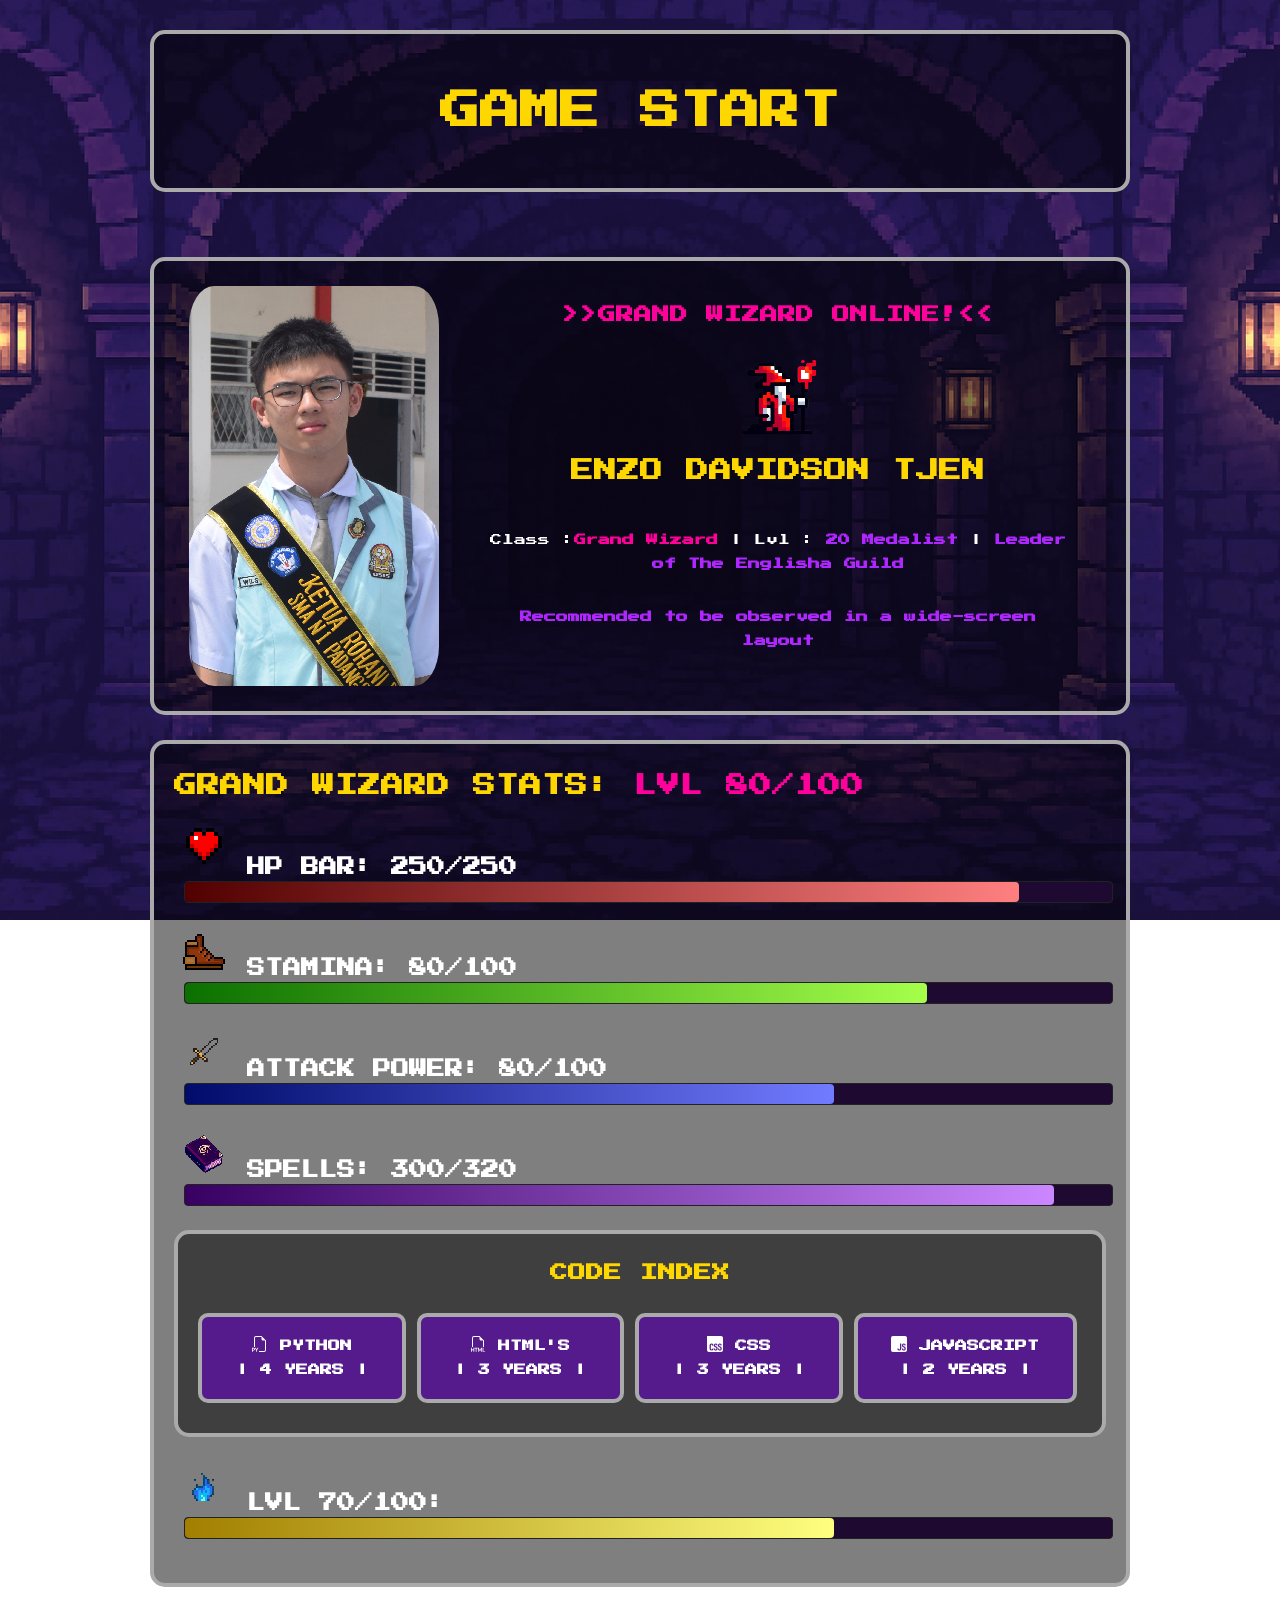
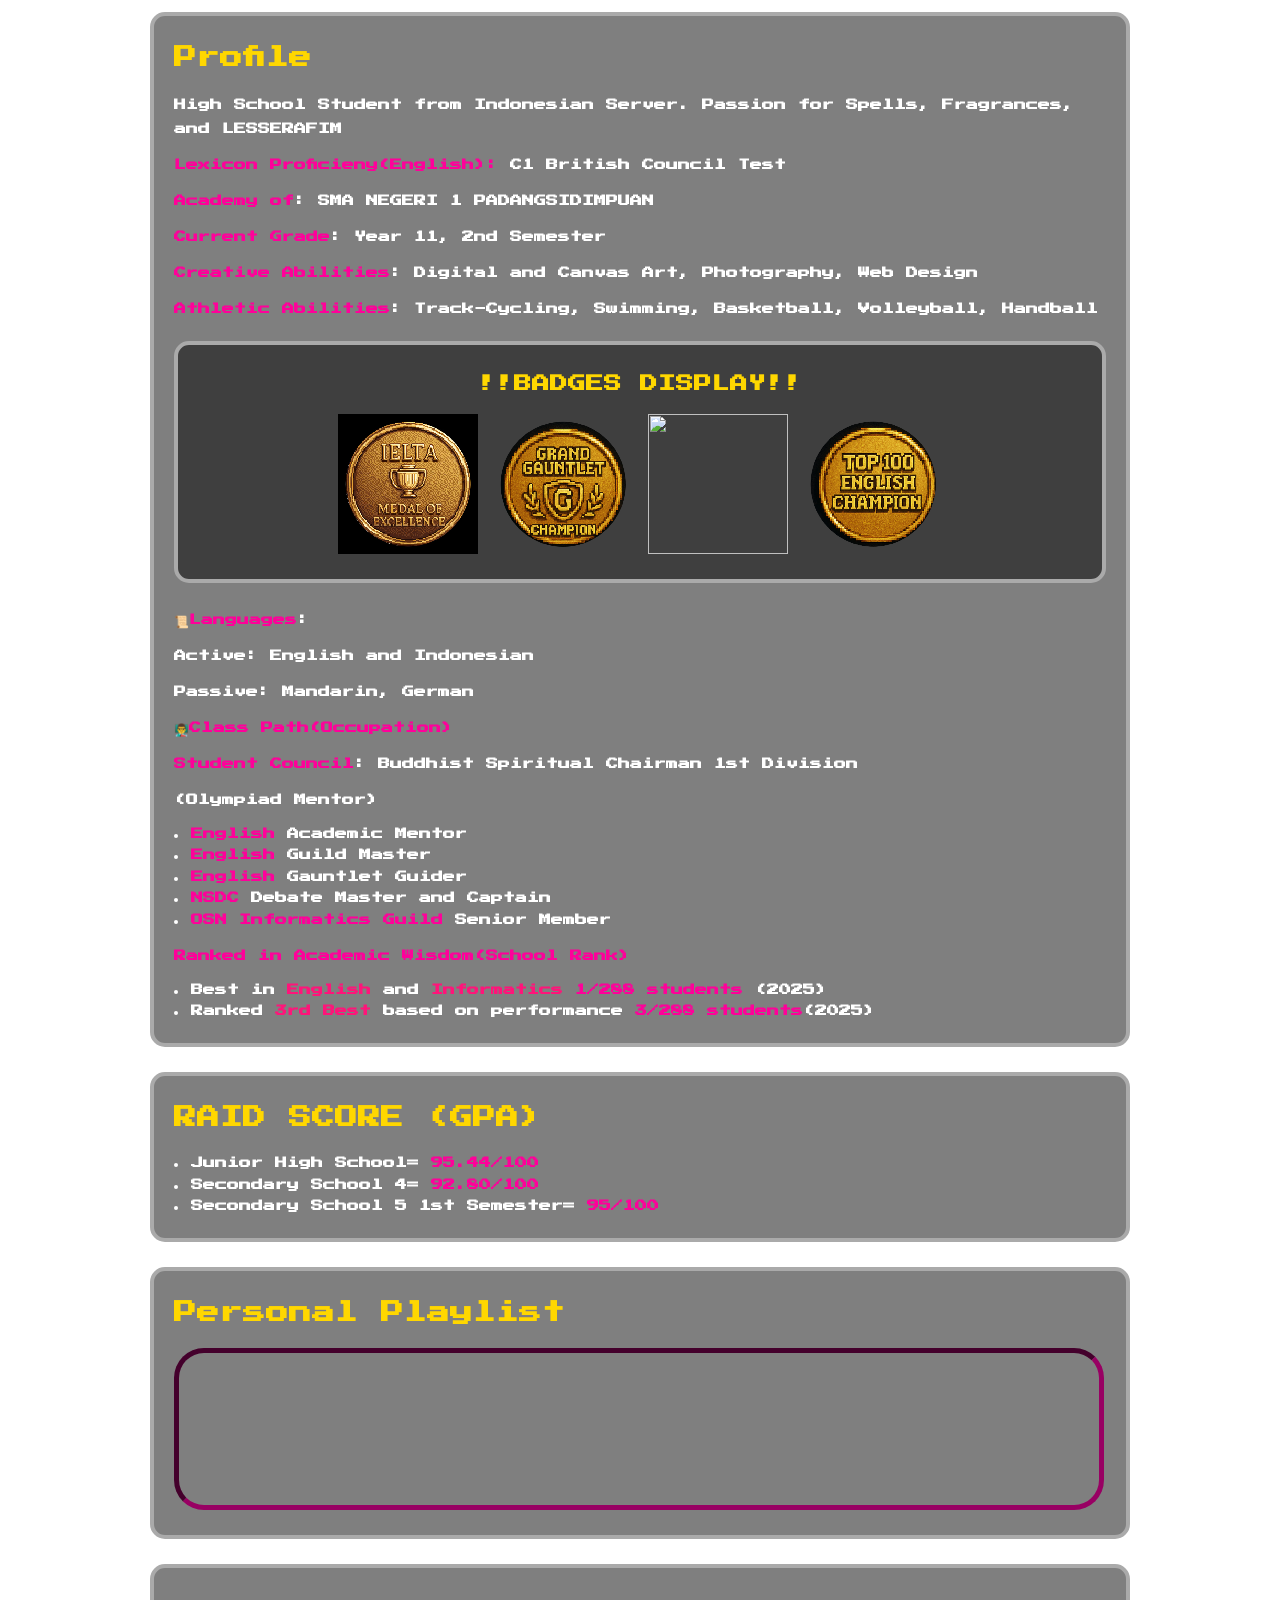
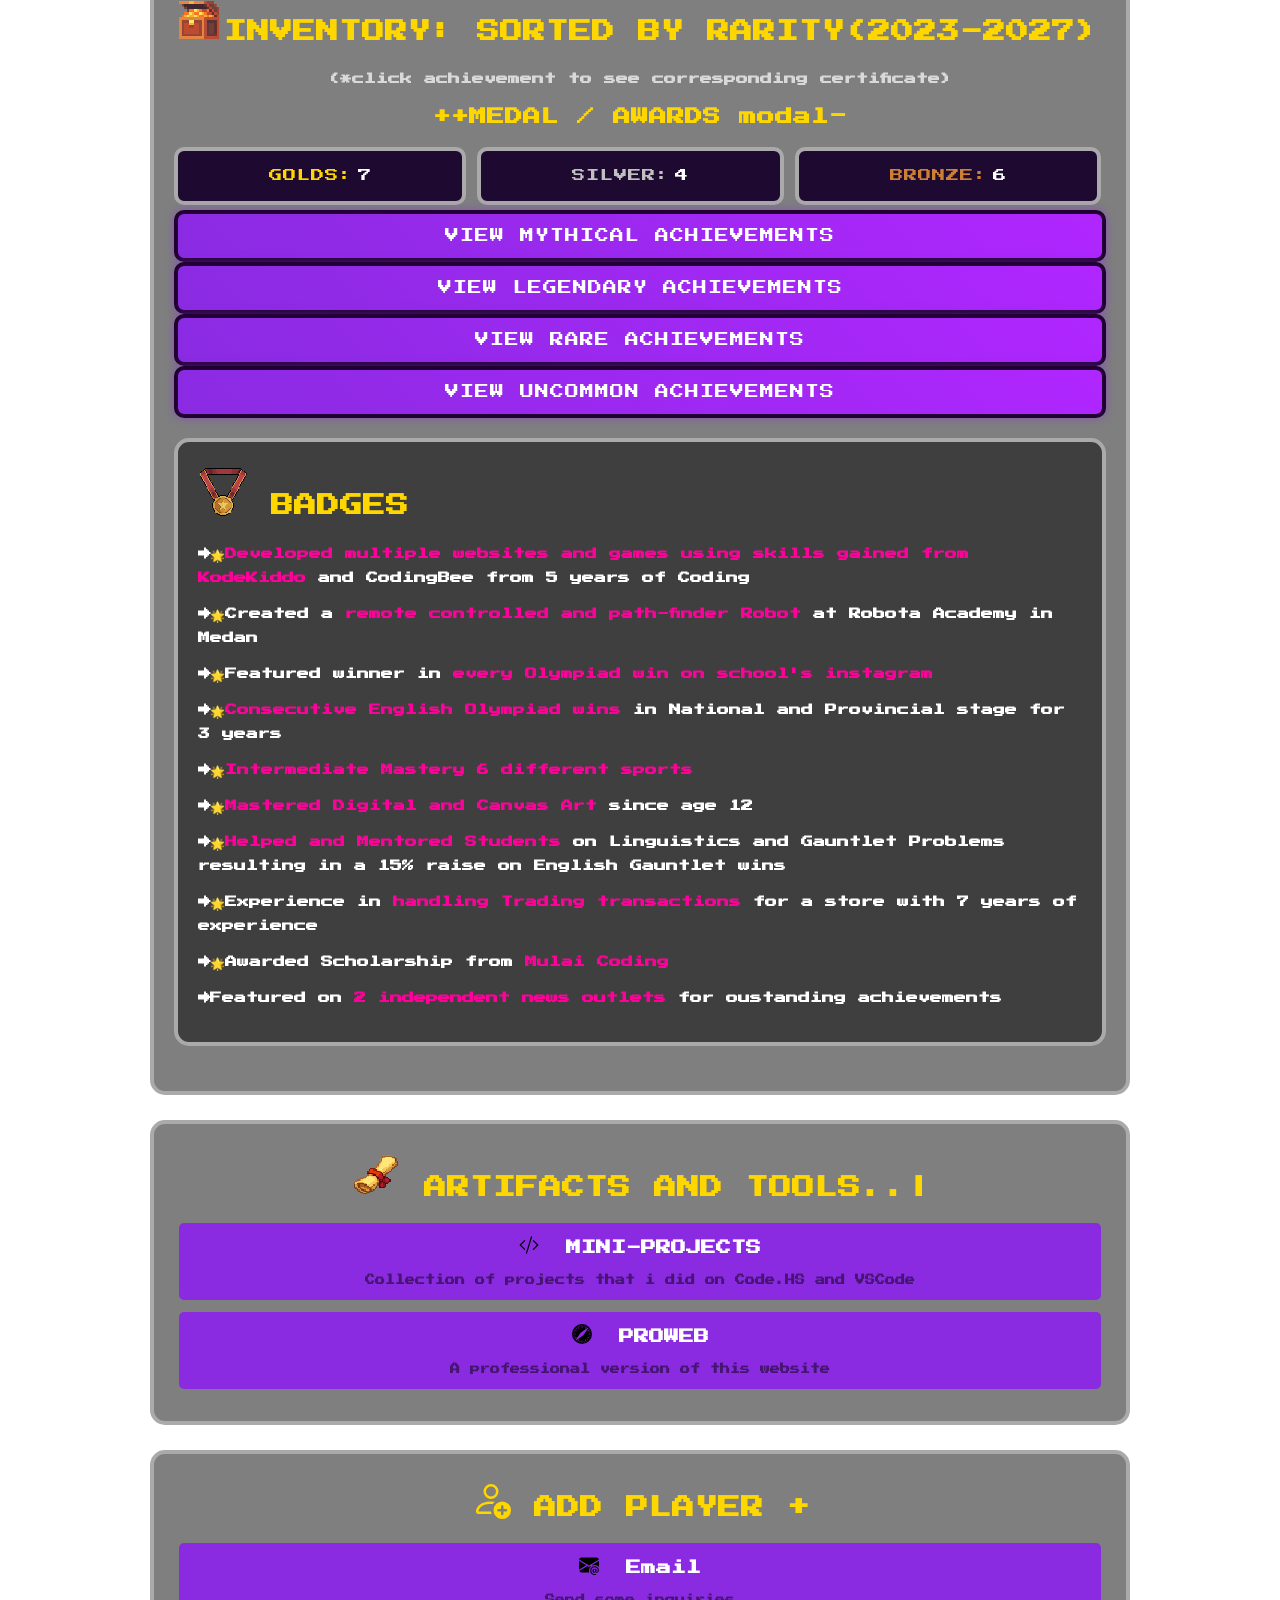
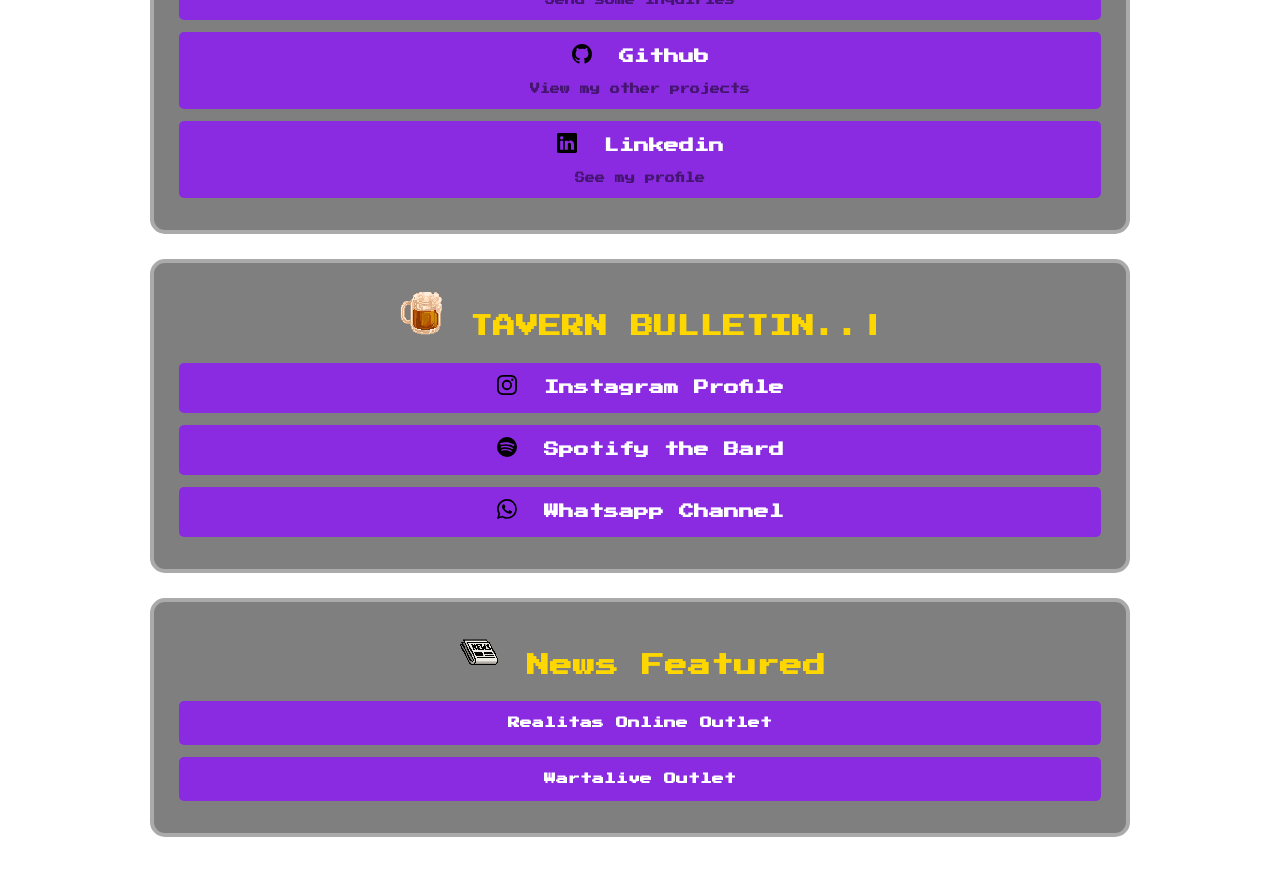
==== commit 1874bb11: "FUCK ALL UNDERLINESSS" ====
--- a/index.html
+++ b/index.html
@@ -187,9 +187,9 @@
                             <div id="mythicalModal" class="modal">
                                 <div class="modal-content">
                                     <h2>MYTHICAL ITEMS (GLOBAL)</h2>
-                                    <p><a href= "ENZO DAVIDSON TJEN_114.jpg" class ="inline-link"><span class="international">&rarr;🏅WOSCO ( WORLD SCIENCE OLYMPIAD ) ENGLISH LEVEL 3 (2025)</span></a>-- <span class= "Finalist achievement-icon"</span>WORLD FINALIST (2025)</p>
-                                    <p><a href= "" class ="inline-link"><span class="international">&rarr;🏅NSDC 2025 ( NATIONAL SCHOOL DEBATE CHAMPIONSHIP )</span></a>-- <span class= "Finalist achievement-icon"</span>1ST RANK CITY LEVEL (2025)</p>
-                                    <p><a href= "" class ="inline-link"><span class="international">&rarr;🏅NSDC 2025 ( NATIONAL SCHOOL DEBATE CHAMPIONSHIP )</span></a>-- <span class= "Finalist achievement-icon"</span>1ST RANK CITY LEVEL (2025)</p>
+                                    <p><a href= "ENZO DAVIDSON TJEN_114.jpg" ><span class="international">&rarr;🏅WOSCO ( WORLD SCIENCE OLYMPIAD ) ENGLISH LEVEL 3 (2025)</span></a>-- <span class= "Finalist achievement-icon"</span>WORLD FINALIST (2025)</p>
+                                    <p><a href= "" ><span class="international">&rarr;🏅NSDC 2025 ( NATIONAL SCHOOL DEBATE CHAMPIONSHIP )</span></a>-- <span class= "Finalist achievement-icon"</span>1ST RANK CITY LEVEL (2025)</p>
+                                    <p><a href= "" ><span class="international">&rarr;🏅NSDC 2025 ( NATIONAL SCHOOL DEBATE CHAMPIONSHIP )</span></a>-- <span class= "Finalist achievement-icon"</span>1ST RANK CITY LEVEL (2025)</p>
                                     <p><a href="ISQO FINALIST 2024.jpg"><span class="international">&rarr;🏅ISOQ ( INTERNATIONAL SCIENCE OLYMPIAD QUALIFICATION )</span></a>-- <span class= "Finalist achievement-icon"</span>FINALIST of 21.148 participants (2024)</p>
                                     <p><a href="TOP 100 ISOQ.pdf"><span class="international">&rarr;🏅ISOQ ( INTERNATIONAL SCIENCE OLYMPIAD QUALIFICATION )</span></a> -- <span class= "Finalist achievement-icon"</span>TOP 0.47 of 21.148 participants (2024)</p>
                                     <p><a href=""><span class="international">&rarr;🏅ISOQ MATHS ( INTERNATIONAL SCIENCE OLYMPIAD QUALIFICATION )</span></a> -- <span class= "Finalist achievement-icon"</span>FINALIST of 148.598 participants (2025)</p>
--- a/style.css
+++ b/style.css
@@ -16,6 +16,15 @@
   animation: fadeIn 1s ease-in-out;
   -webkit-animation: fadeIn 1s ease-in-out;
 }
+
+a,
+a:link,
+a:visited,
+a:hover,
+a:active {
+  text-decoration: none !important;
+}
+
 @keyframes fadeIn {
   from {
     opacity: 0;
@@ -74,48 +83,6 @@
   height: 150px;
   border-radius: 50%;
   margin: 20px;
-}
-.inline-link {
-  font-size: 12px;
-  display: inline-block;
-  padding: 7px 5px;
-  margin: 5px;
-  text-decoration: none;
-  border-radius: 5px;
-  font-weight: bold;
-  transition:
-    background 0.3s,
-    color 0.3s,
-    font-style 0.3s;
-  font-style: normal;
-  font-family: "Press Start 2P";
-}
-@keyframes glow-text {
-  0% {
-    text-shadow:
-      0 0 0px rgba(255, 255, 255, 0),
-      0 0 0px rgba(138, 43, 226, 0);
-  }
-  50% {
-    text-shadow:
-      0 0 6px rgba(255, 255, 255, 0.9),
-      0 0 14px rgba(138, 43, 226, 0.6);
-  }
-  100% {
-    text-shadow:
-      0 0 0px rgba(255, 255, 255, 0),
-      0 0 0px rgba(138, 43, 226, 0);
-  }
-}
-
-.inline-link:hover {
-  color: #ffffff;
-  font-family: "Press Start 2P";
-  font-style: italic;
-  transform: scale(1.02);
-  scale: 1.05;
-  transition: transform 0.3s;
-  animation: glow-text 1s ease-in-out infinite;
 }
 @keyframes pulse {
   from {
@@ -613,7 +580,6 @@
   animation: fadeIn 0.5s ease-in-out;
 }
 
-
 .modal-content {
   background-color: rgba(36, 0, 68, 0.9);
   margin: 5% auto;
@@ -629,7 +595,6 @@
   flex-wrap: wrap;
   overflow-x: hidden;
 }
-
 
 .close:hover,
 .close:focus {
@@ -660,4 +625,4 @@
   color: black;
   transform: scale(1.02);
   box-shadow: 0 0 20px rgba(255, 230, 0, 0.8);
-}+}
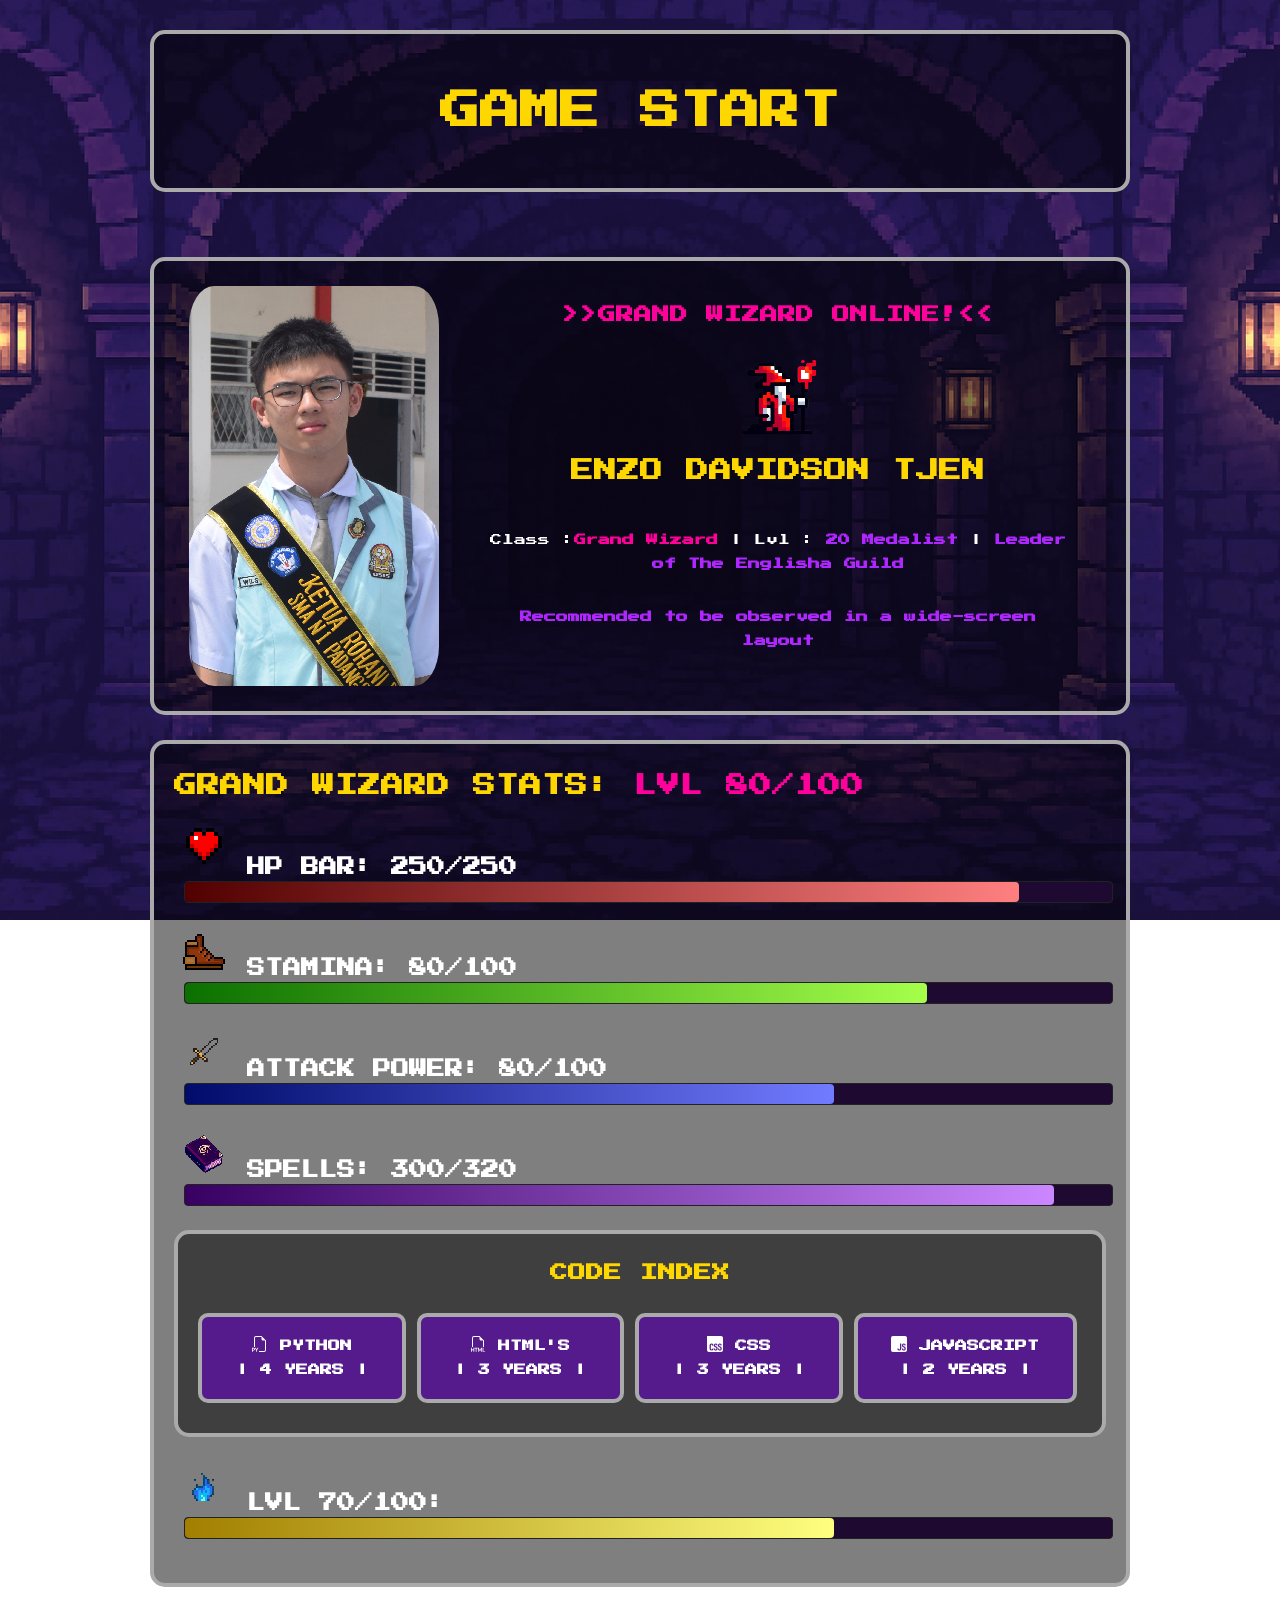
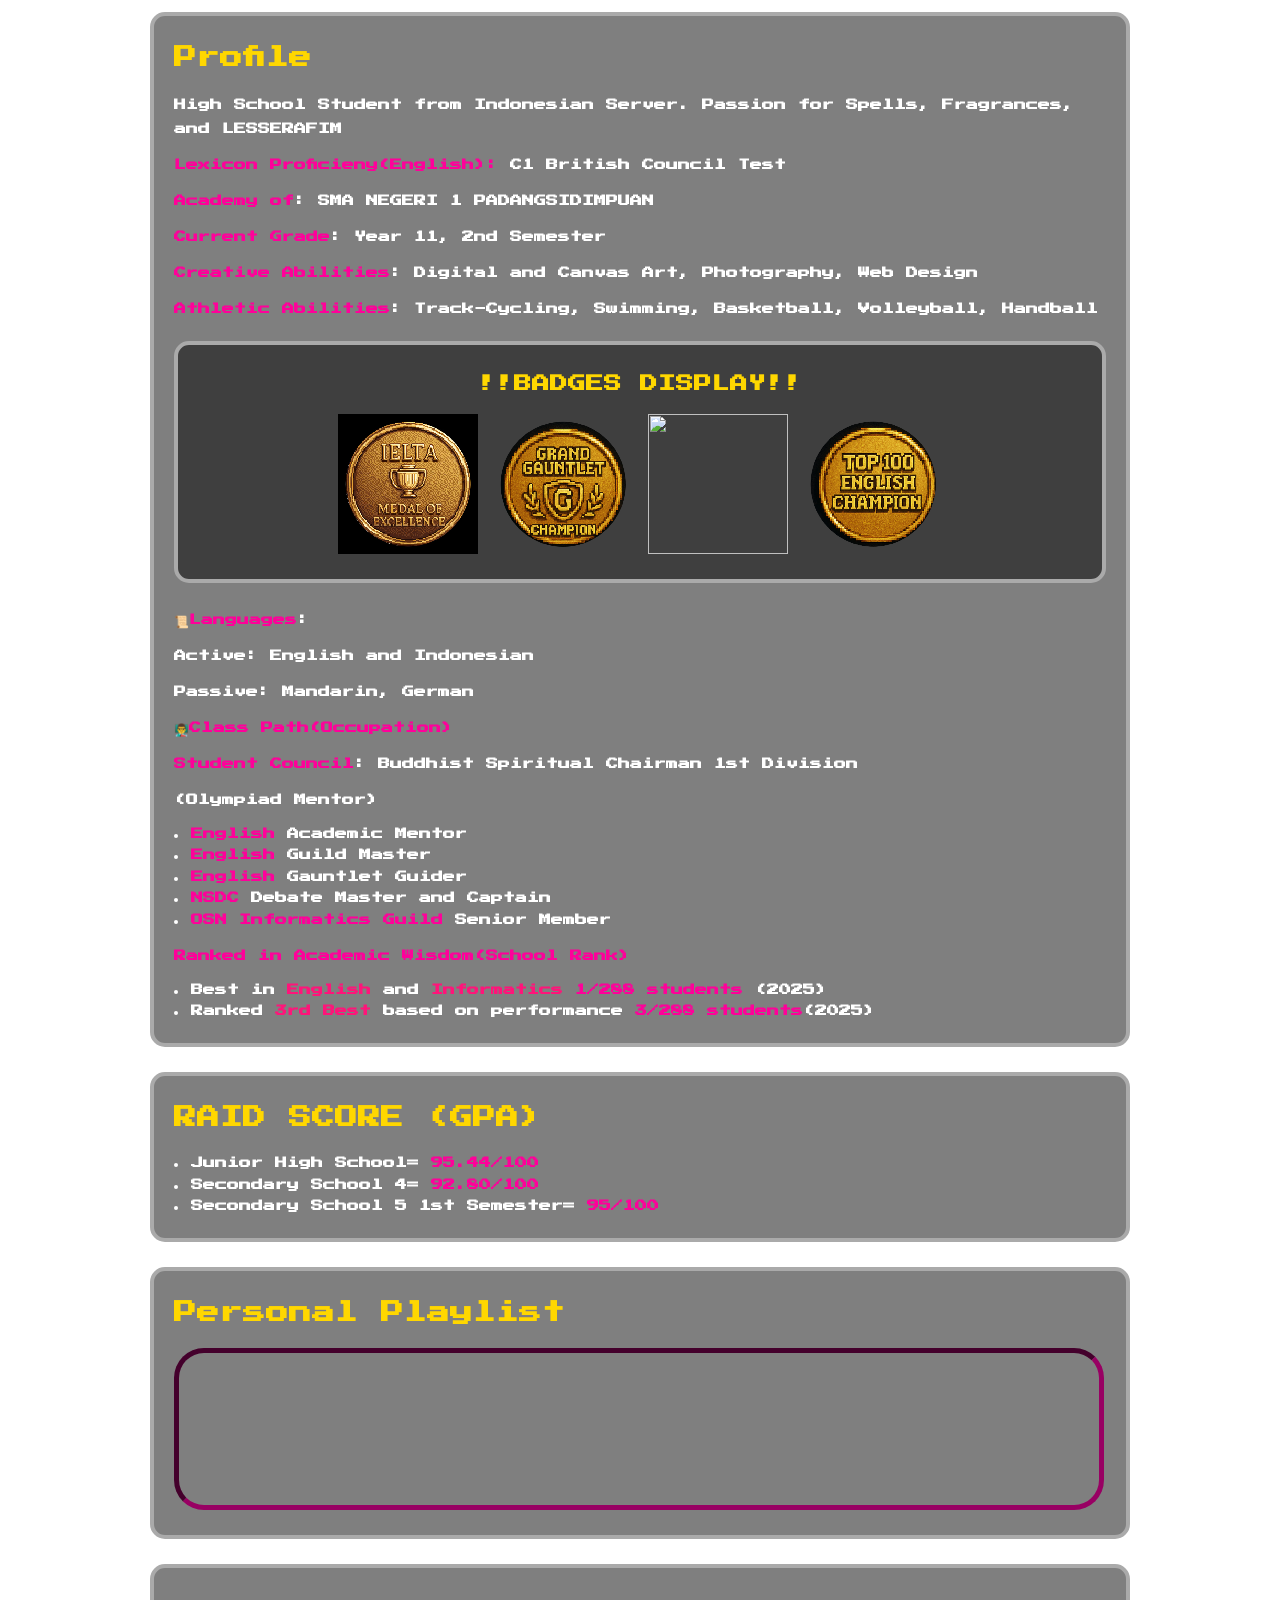
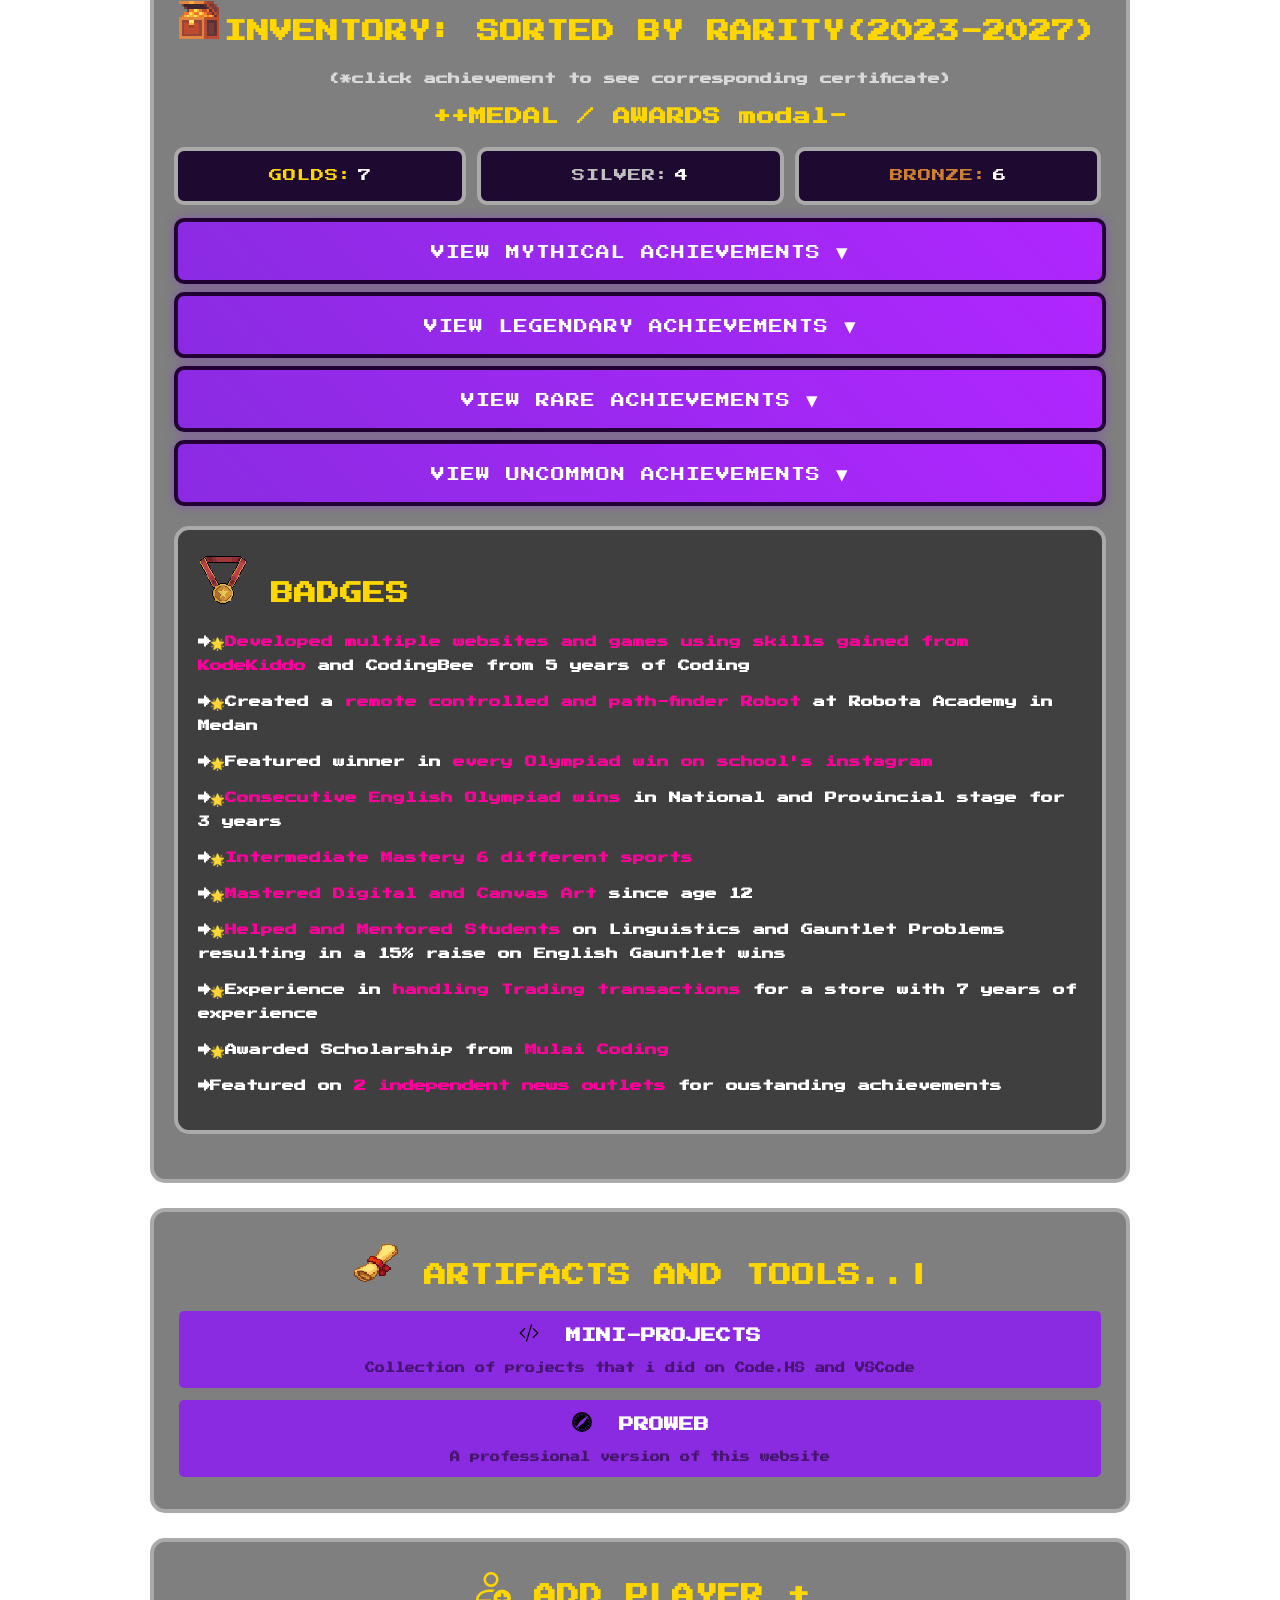
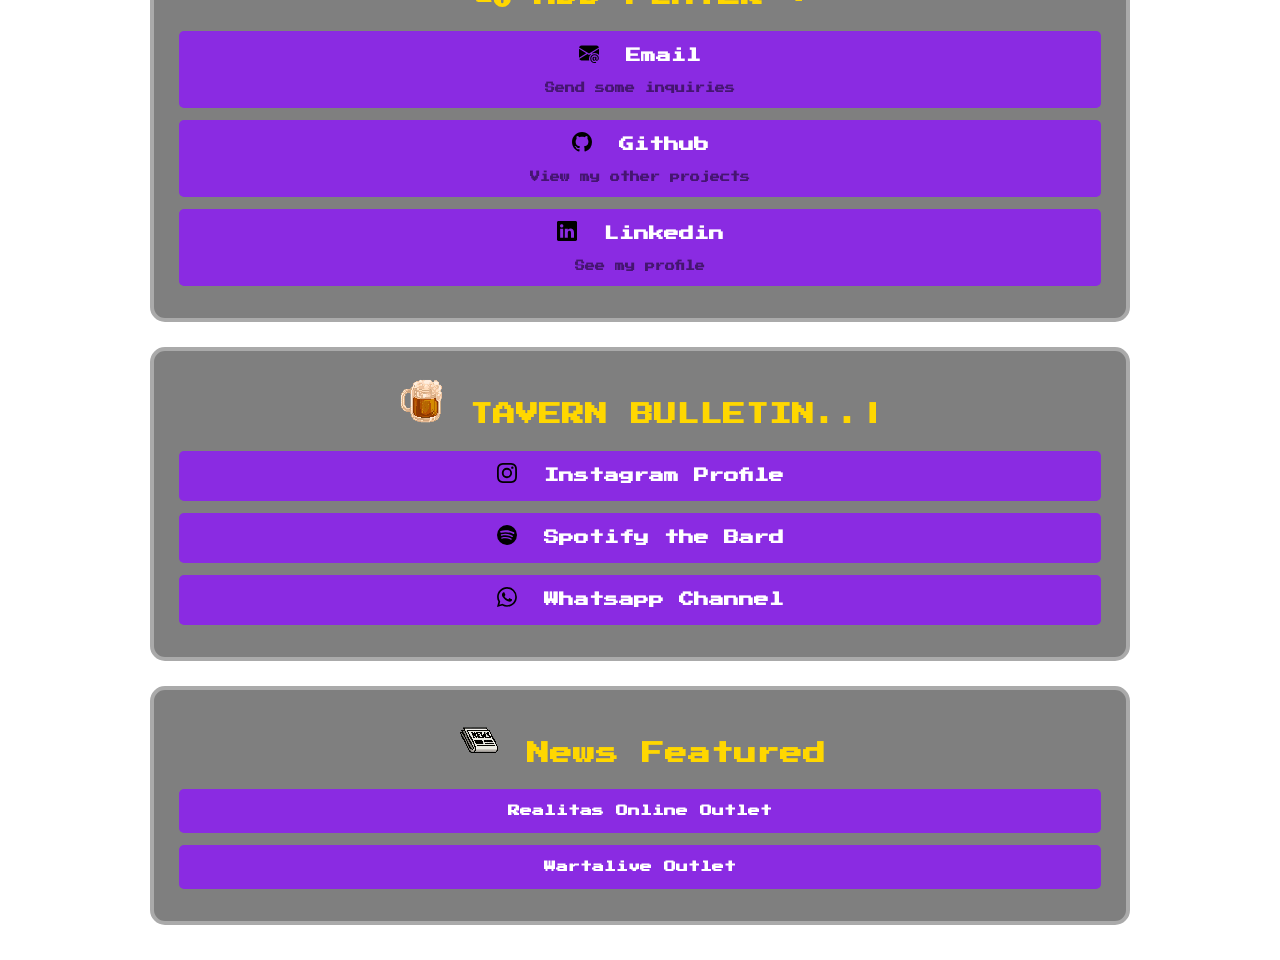
==== commit 555c1a63: "add" ====
--- a/index.html
+++ b/index.html
@@ -181,7 +181,7 @@
                     </div>
                 </div>
                             <div class="Centery">
-                                <button class="modal-button" onclick="openMythicalModal()">View Mythical Achievements</button>
+                                <button class="modal-button" onclick="openMythicalModal()">View Mythical Achievements <span class="down">&blacktriangledown;</span></button>
                             </div>
 
                             <div id="mythicalModal" class="modal">
@@ -199,7 +199,7 @@
                                 </div>
                             </div>
                             <div class="Centery">
-                                <button class="modal-button" onclick="openLegendaryModal()">View Legendary Achievements</button>
+                                <button class="modal-button" onclick="openLegendaryModal()">View Legendary Achievements <span class="down">&blacktriangledown;</span></button>
                             </div>
                             <div id="LegendaryModal" class="modal">
                                 <div class="modal-content">
@@ -213,7 +213,7 @@
                                 </div>
                             </div>
                             <div class="Centery">
-                                <button class="modal-button" onclick="openRareModal()">View Rare Achievements</button>
+                                <button class="modal-button" onclick="openRareModal()">View Rare Achievements <span class="down">&blacktriangledown;</span></button>
                             </div>
                             <div id="RareModal" class="modal">
                                 <div class="modal-content">
@@ -225,7 +225,7 @@
                                 </div>
                             </div>
                             <div class="Centery">
-                                <button class="modal-button" onclick="openUncommonModal()">View Uncommon Achievements</button>
+                                <button class="modal-button" onclick="openUncommonModal()">View Uncommon Achievements <span class="down">&blacktriangledown;</span></button>
                             </div>
                             <div id="UncommonModal" class="modal">
                                 <div class="modal-content">
--- a/style.css
+++ b/style.css
@@ -618,6 +618,7 @@
   letter-spacing: 1px;
   box-shadow: 0 0 10px rgba(138, 43, 226, 0.5);
   flex-grow: 1;
+  margin-top: 8px;
 }
 
 .modal-button:hover {
@@ -626,3 +627,9 @@
   transform: scale(1.02);
   box-shadow: 0 0 20px rgba(255, 230, 0, 0.8);
 }
+.down{
+  font-size: 23px;
+  align-items: center;
+  justify-content: center;
+
+}
